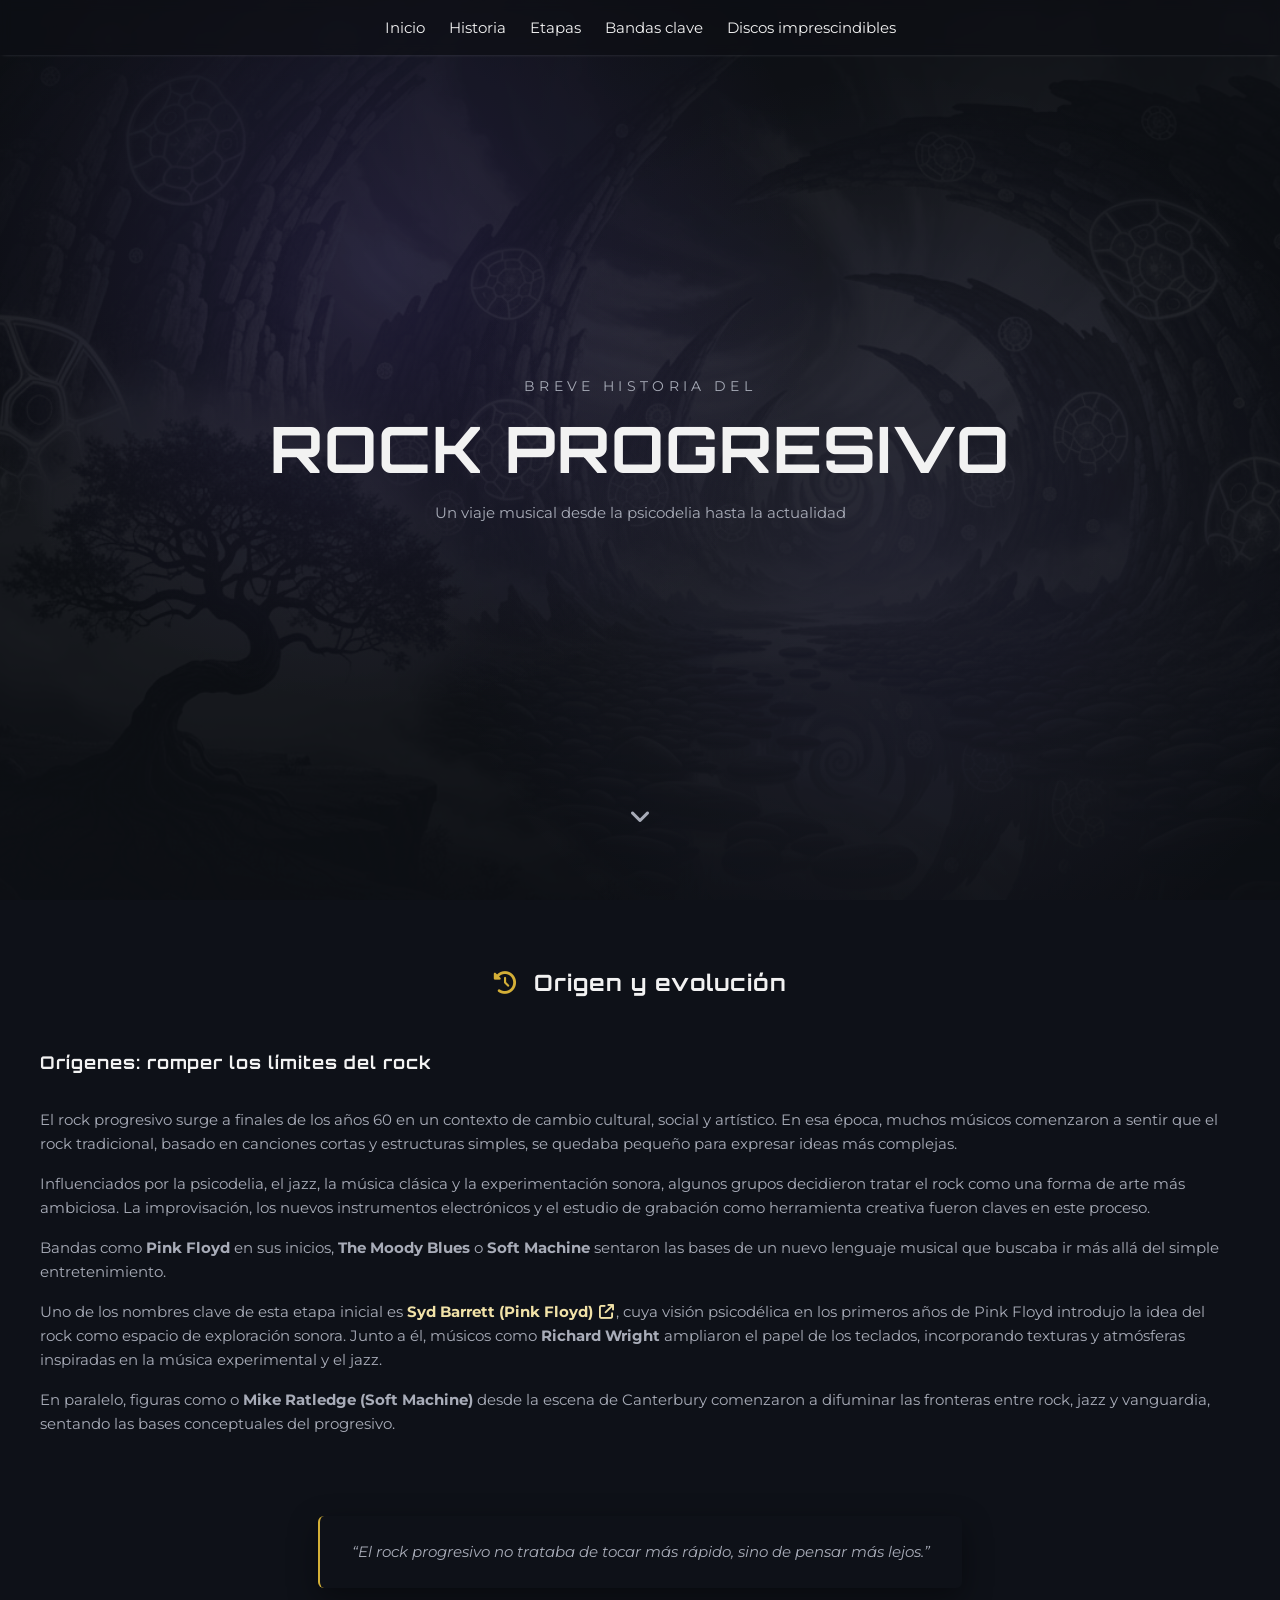
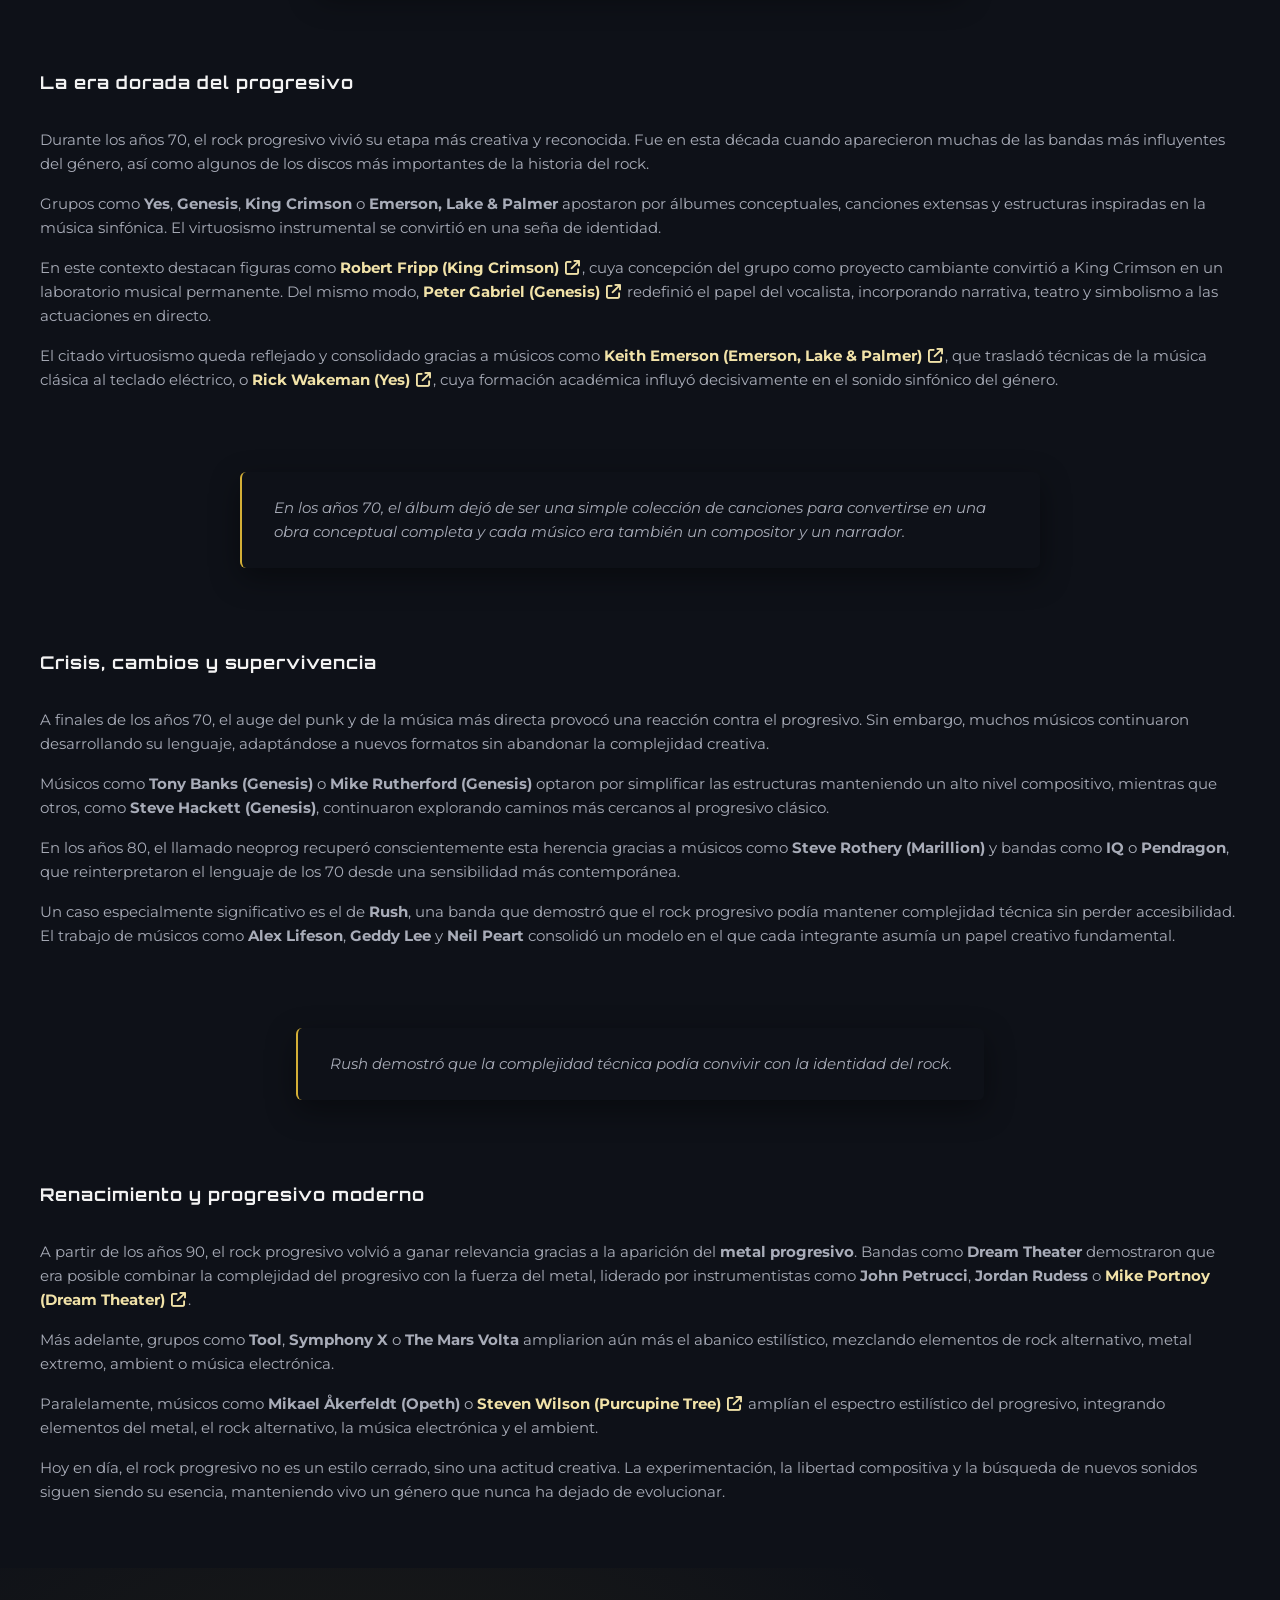
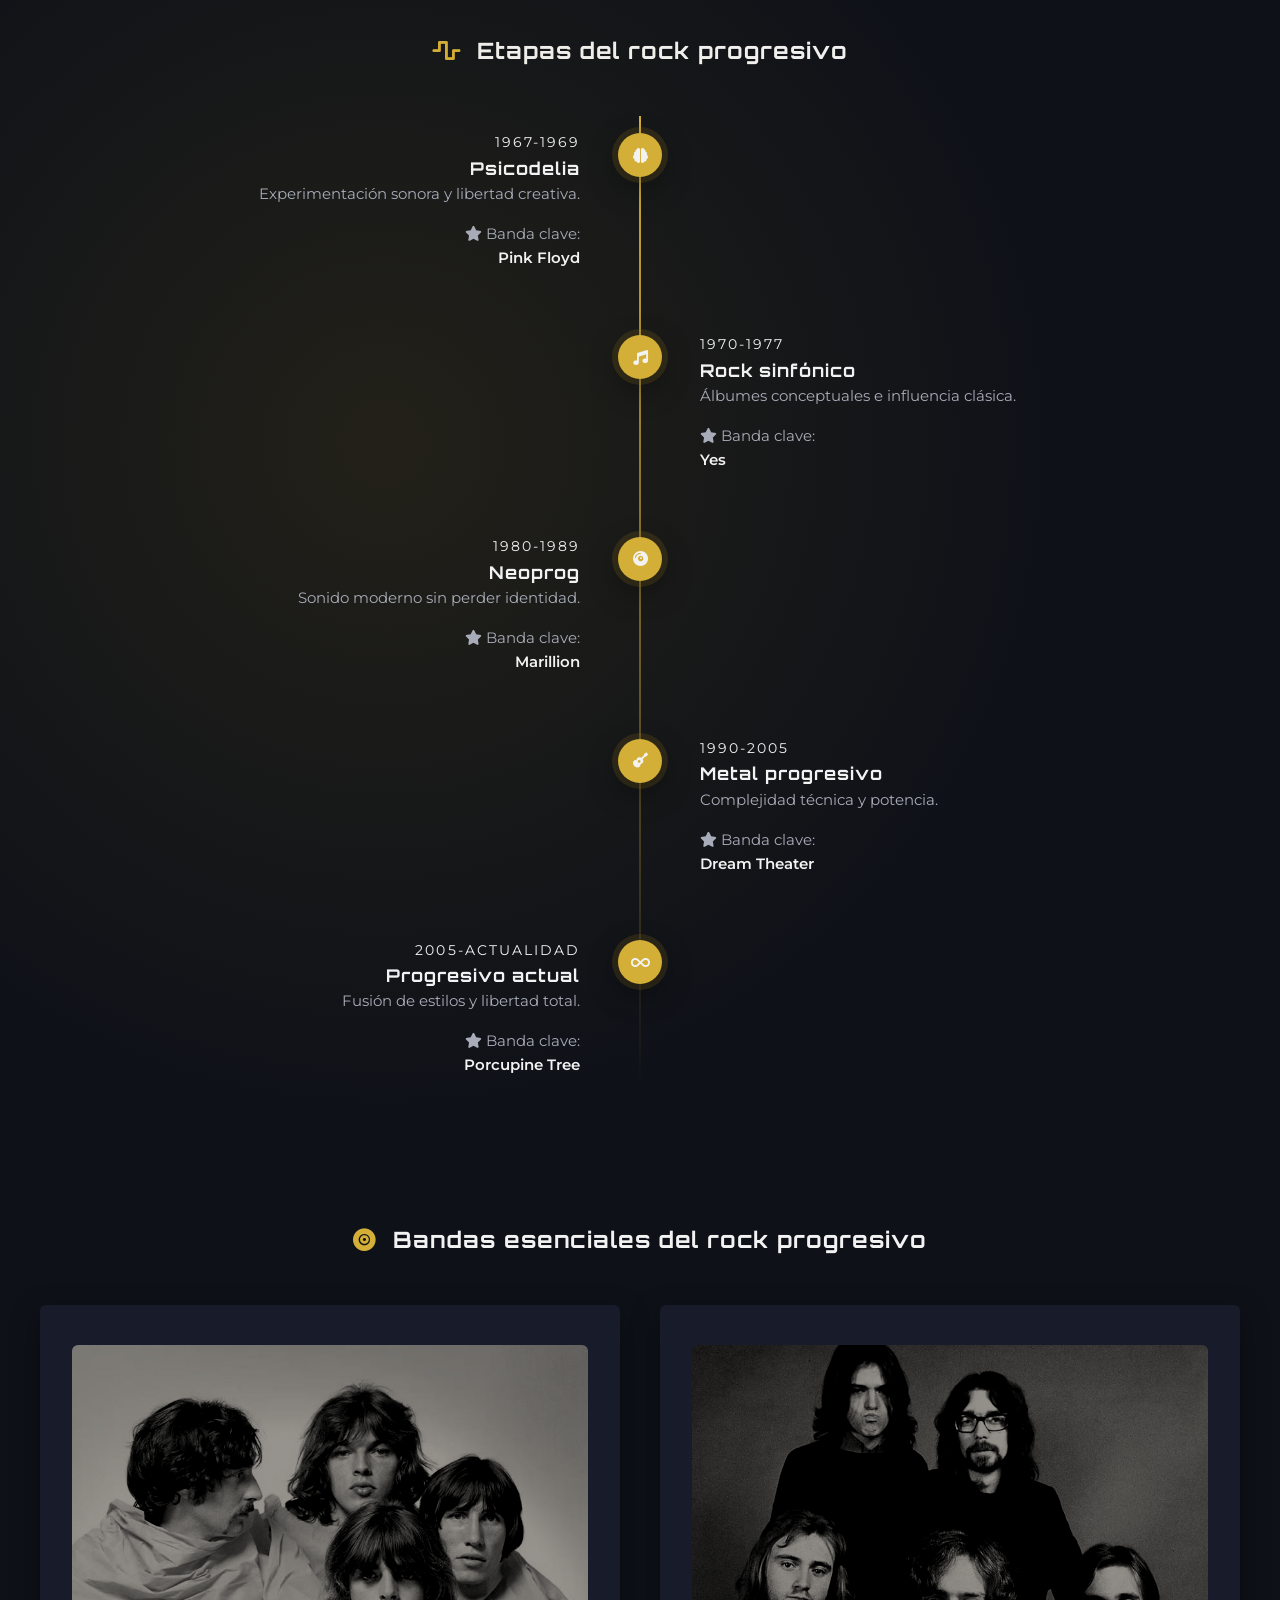
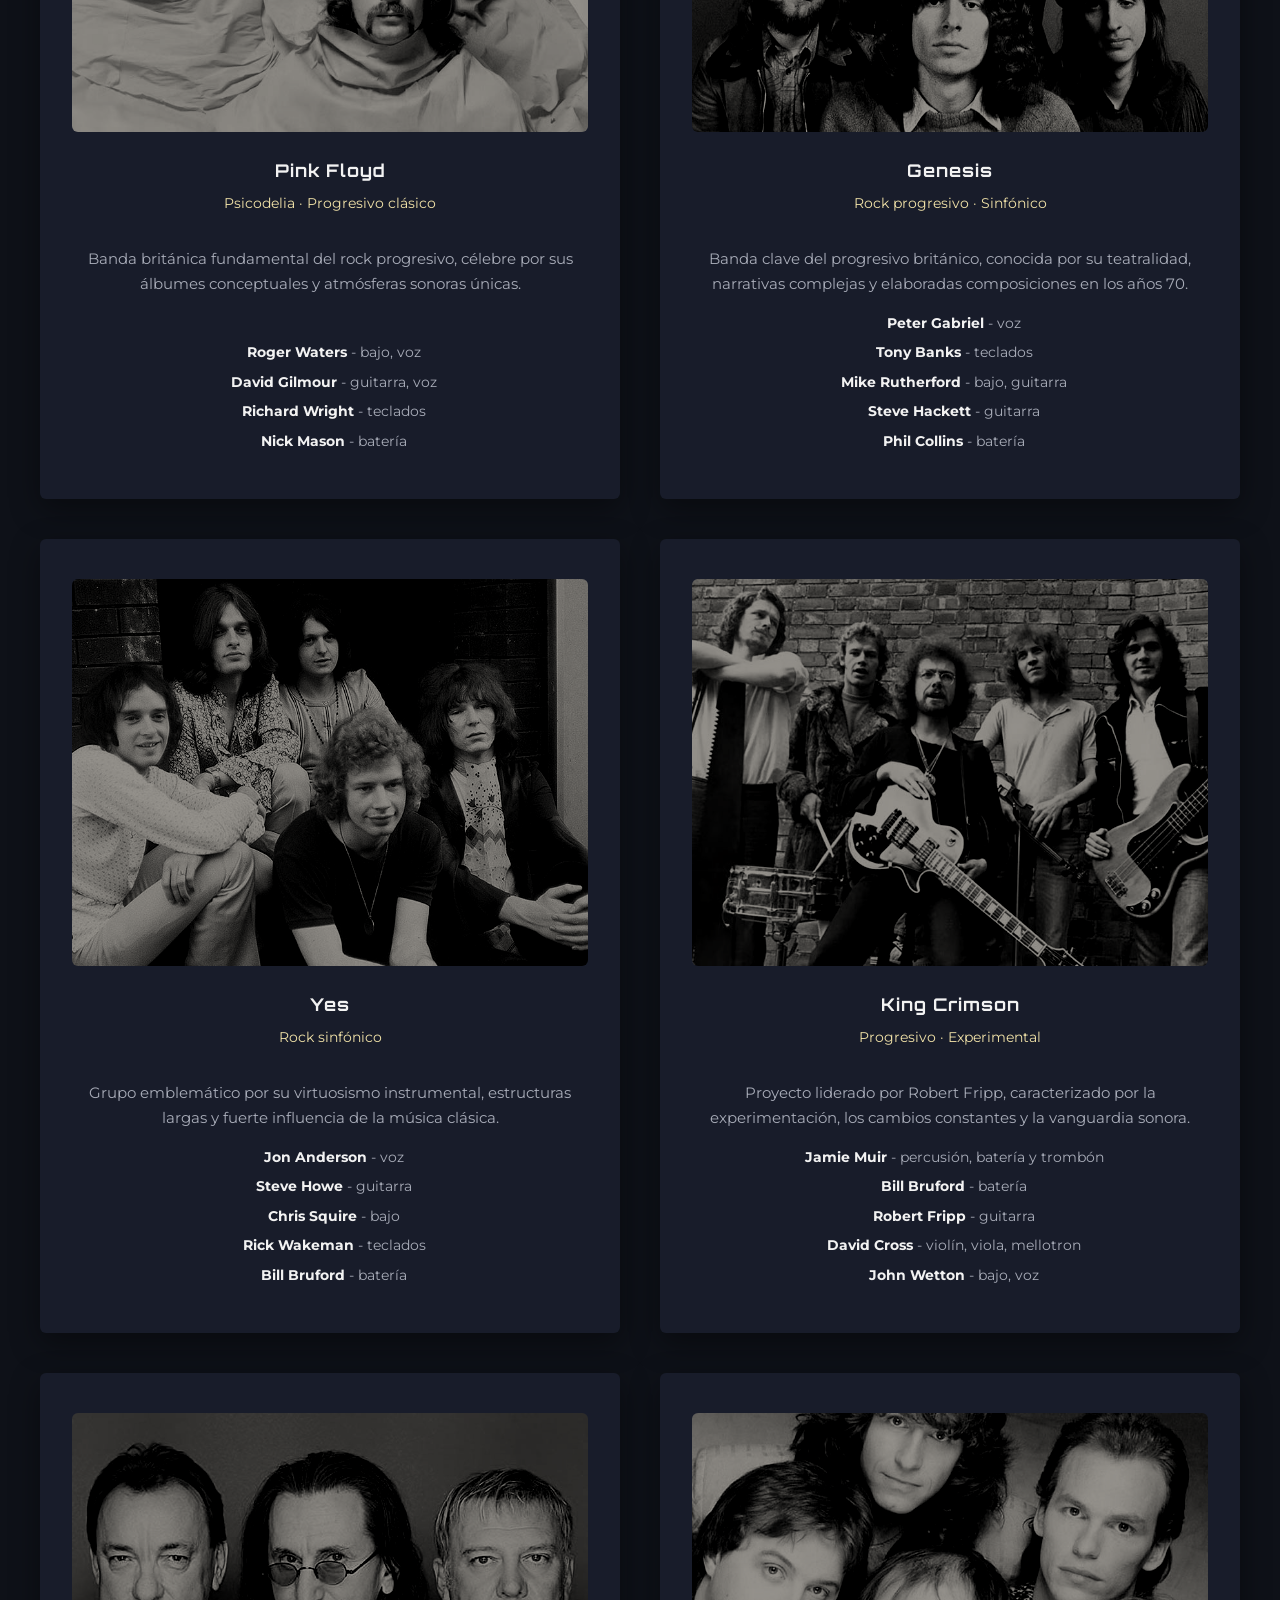
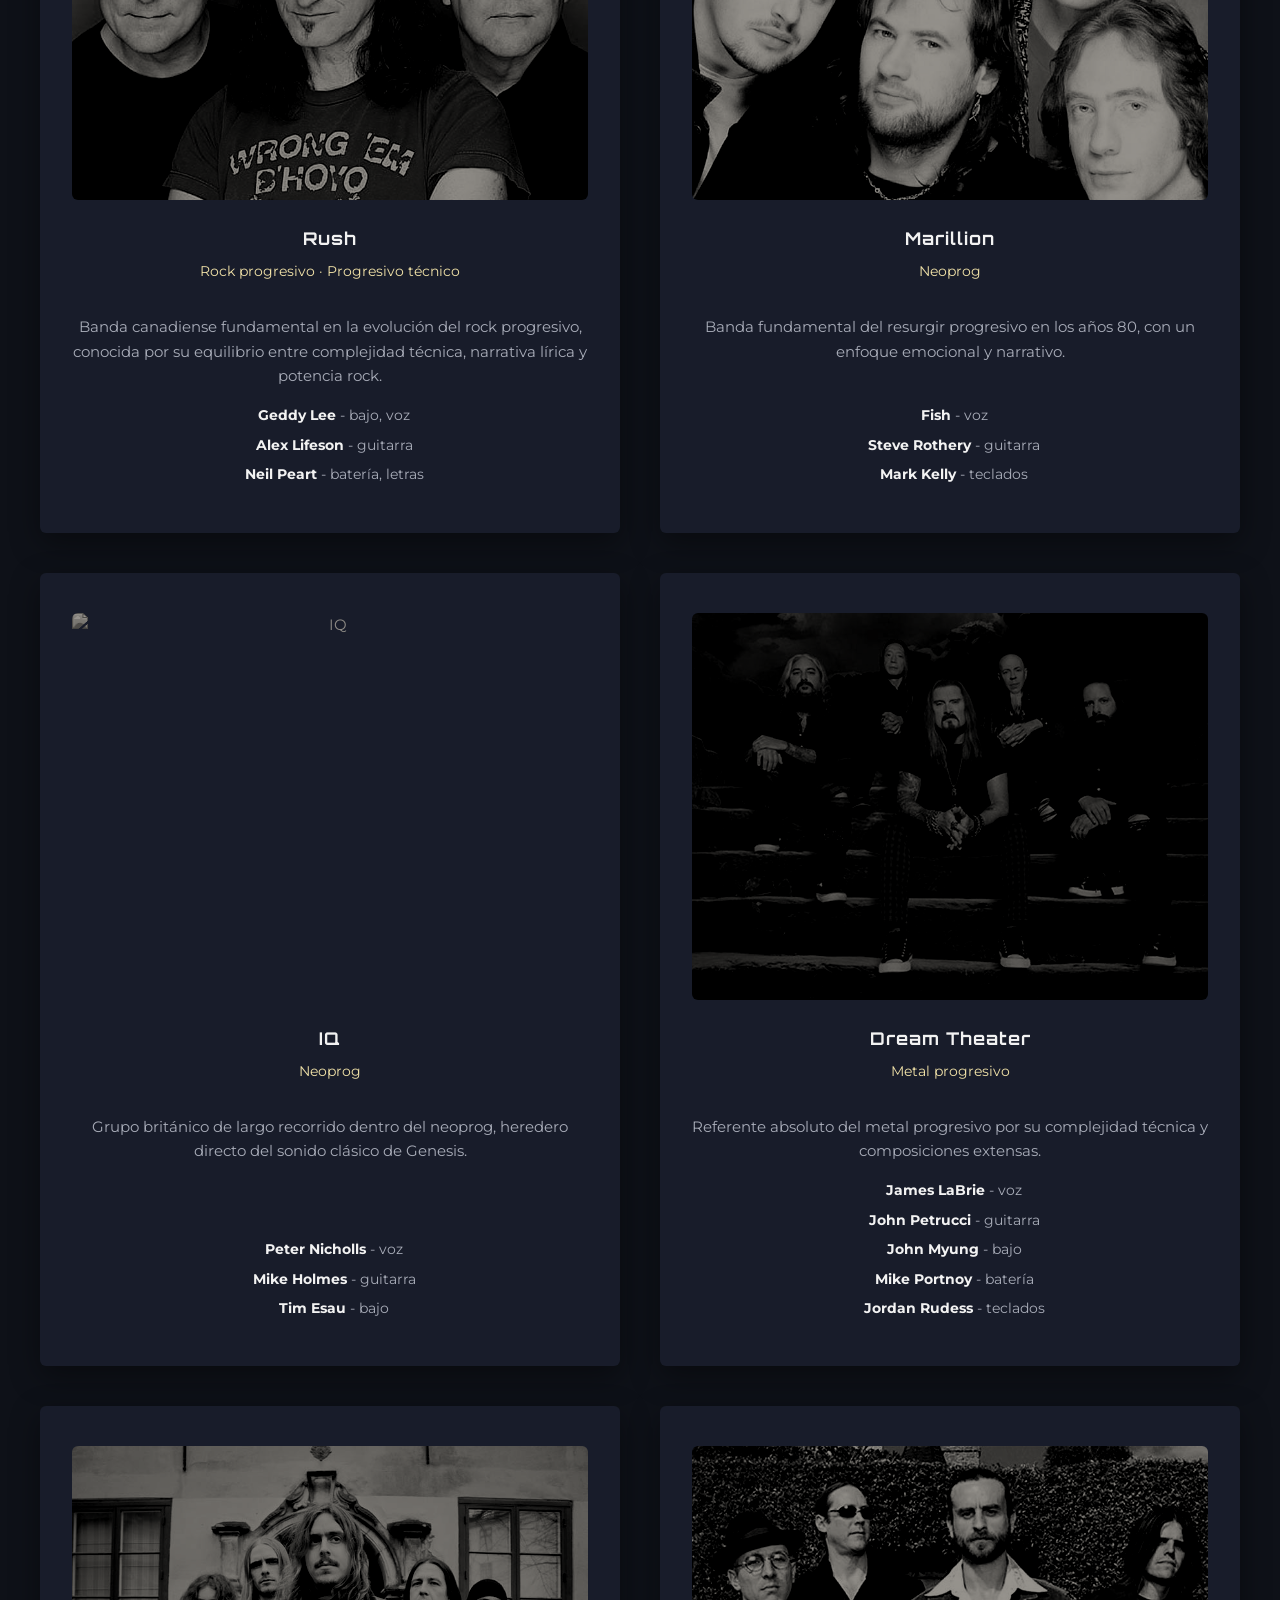
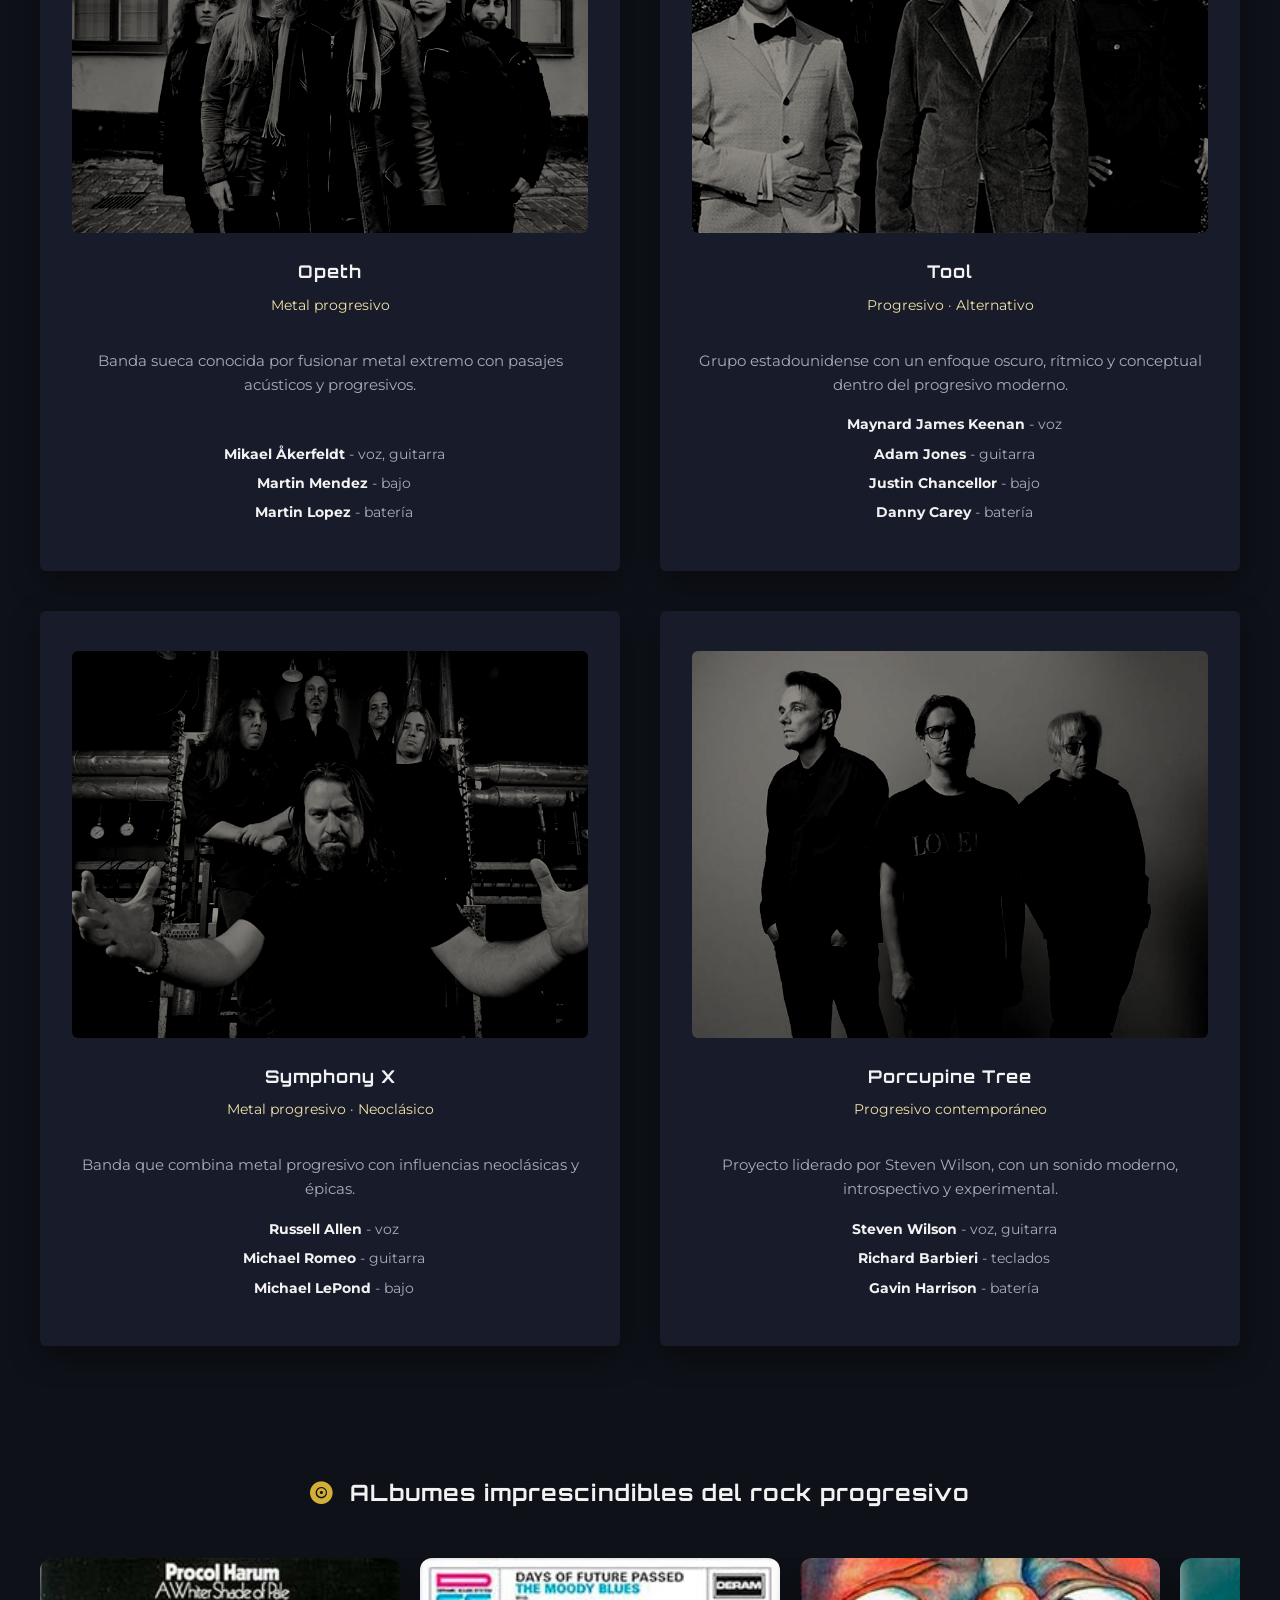
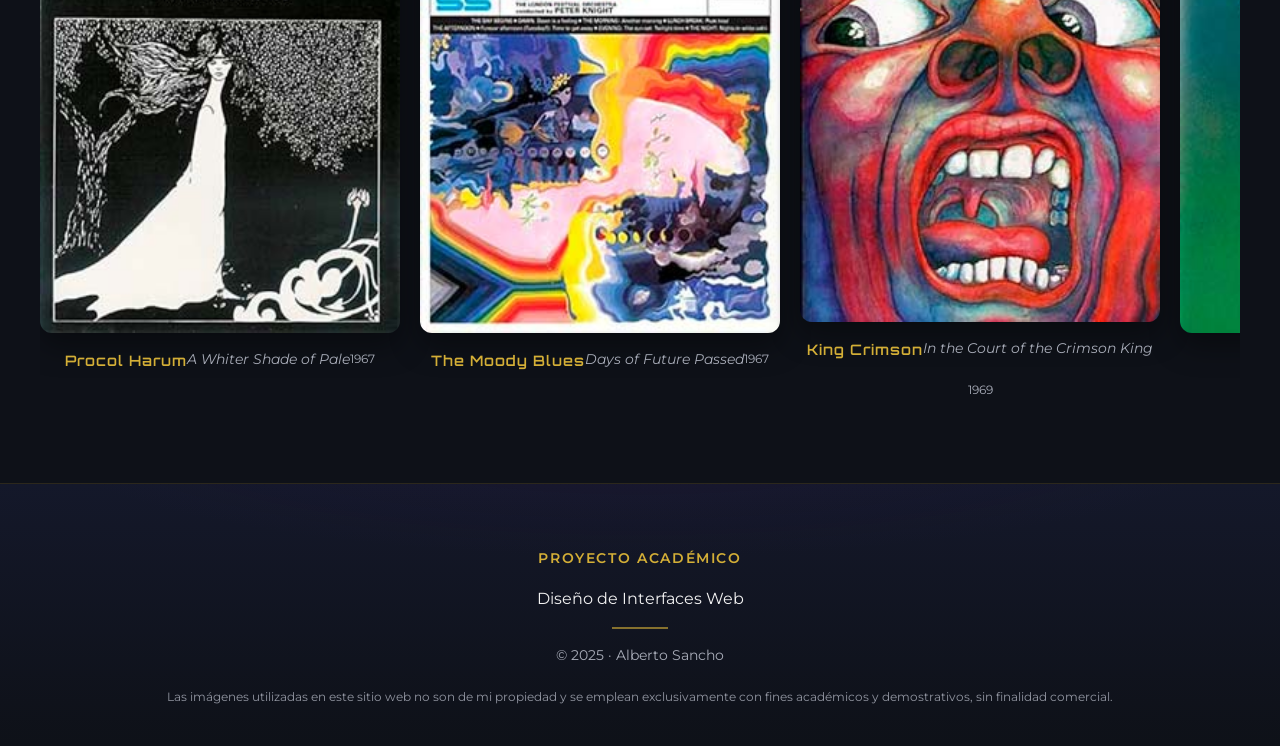
==== public/index.html @ 8838ed62 "seccion albumes" ====
<!DOCTYPE html>
<html lang="es">

<head>
  <meta charset="UTF-8">
  <meta name="viewport" content="width=device-width, initial-scale=1.0">
  <title>Rock Progresivo · Historia y Evolución</title>

  <!-- Google Fonts -->
  <link rel="preconnect" href="https://fonts.googleapis.com">
  <link rel="preconnect" href="https://fonts.gstatic.com" crossorigin>
  <link href="https://fonts.googleapis.com/css2?family=Montserrat:wght@300;400;600&family=Orbitron:wght@400;600&display=swap" rel="stylesheet">

  <!-- Font Awesome -->
  <link rel="stylesheet" href="https://cdnjs.cloudflare.com/ajax/libs/font-awesome/6.5.0/css/all.min.css">

  <!-- CSS -->
  <link rel="stylesheet" href="css/style.css">
</head>

<body>

  <!-- ================= HEADER / HERO ================= -->
  <header id="inicio" class="hero">

    <nav class="nav">
      <ul class="nav__list">
        <li class="nav__item"><a class="nav__link" href="#inicio">Inicio</a></li>
        <li class="nav__item"><a class="nav__link" href="#historia">Historia</a></li>
        <li class="nav__item"><a class="nav__link" href="#etapas">Etapas</a></li>
        <li class="nav__item"><a class="nav__link" href="#bandas">Bandas clave</a></li>
        <li class="nav__item"><a class="nav__link" href="#albums">Discos imprescindibles</a></li>
      </ul>
    </nav>

    <div class="hero__scroll">
      <i class="fa-solid fa-angle-down"></i>
    </div>

    <div class="hero__content">
      <span class="hero__eyebrow">Breve historia del</span>
      <h1 class="hero__title">Rock Progresivo</h1>
      <p class="hero__subtitle">
        Un viaje musical desde la psicodelia hasta la actualidad
      </p>
    </div>

  </header>

  <!-- ================= MAIN ================= -->
  <main>

    <!-- ========= SECTION - Historia ========= -->
    <section id="historia" class="section historia">

      <h2 class="section__title">
        <i class="section__icon fa-solid fa-clock-rotate-left"></i>
        Origen y evolución
      </h2>

      <div class="section__content">

        <article class="historia__bloque">
          <div class="historia__texto">
            <h3 class="historia__subtitle">Orígenes: romper los límites del rock</h3>
            <p>
              El rock progresivo surge a finales de los años 60 en un contexto de cambio cultural, social y artístico.
              En esa época, muchos músicos comenzaron a sentir que el rock tradicional, basado en canciones cortas y
              estructuras simples, se quedaba pequeño para expresar ideas más complejas.
            </p>
            <p>
              Influenciados por la psicodelia, el jazz, la música clásica y la experimentación sonora, algunos grupos
              decidieron tratar el rock como una forma de arte más ambiciosa. La improvisación, los nuevos instrumentos
              electrónicos y el estudio de grabación como herramienta creativa fueron claves en este proceso.
            </p>
            <p>
              Bandas como <strong>Pink Floyd</strong> en sus inicios, <strong>The Moody Blues</strong> o <strong>Soft
                Machine</strong> sentaron las bases de un nuevo lenguaje musical que buscaba ir más allá del simple
              entretenimiento.
            </p>
            <p>
              Uno de los nombres clave de esta etapa inicial es <a href="#musico-syd-barrett" class="historia__link">Syd
                Barrett (Pink Floyd) <i class="fa-solid fa-arrow-up-right-from-square fa-fw"></i></a>, cuya visión psicodélica en los primeros años de Pink Floyd introdujo la idea
              del rock como espacio de exploración sonora. Junto a él, músicos como <strong>Richard Wright</strong>
              ampliaron el papel de los teclados, incorporando texturas y atmósferas inspiradas en la música
              experimental y el jazz.
            </p>

            <p>
              En paralelo, figuras como o <strong>Mike Ratledge (Soft Machine)</strong> desde la escena de Canterbury
              comenzaron a difuminar las fronteras entre rock, jazz y vanguardia, sentando las bases conceptuales del
              progresivo.
            </p>
          </div>

          <blockquote class="historia__quote">
            “El rock progresivo no trataba de tocar más rápido, sino de pensar más lejos.”
          </blockquote>

          <div class="historia__texto">
            <h3 class="historia__subtitle">La era dorada del progresivo</h3>
            <p>
              Durante los años 70, el rock progresivo vivió su etapa más creativa y reconocida. Fue en esta década
              cuando aparecieron muchas de las bandas más influyentes del género, así como algunos de los discos más
              importantes de la historia del rock.
            </p>
            <p>
              Grupos como <strong>Yes</strong>, <strong>Genesis</strong>, <strong>King Crimson</strong> o
              <strong>Emerson, Lake & Palmer</strong> apostaron por álbumes conceptuales, canciones extensas y
              estructuras inspiradas en la música sinfónica. El virtuosismo instrumental se convirtió en una seña de
              identidad.
            </p>
            <p>
              En este contexto destacan figuras como <a href="#musico-robert-fripp" class="historia__link">Robert Fripp
                (King Crimson) <i class="fa-solid fa-arrow-up-right-from-square fa-fw"></i></a>, cuya concepción del grupo como proyecto cambiante convirtió a King Crimson en un
              laboratorio musical permanente. Del mismo modo, <a href="#musico-peter-gabriel"
                class="historia__link">Peter Gabriel (Genesis) <i class="fa-solid fa-arrow-up-right-from-square fa-fw"></i></a> redefinió el papel del vocalista, incorporando
              narrativa, teatro y simbolismo a las actuaciones en directo.
            </p>
            <p>
              El citado virtuosismo queda reflejado y consolidado gracias a músicos como <a href="#musico-keith-emerson"
                class="historia__link">Keith Emerson (Emerson, Lake & Palmer) <i class="fa-solid fa-arrow-up-right-from-square fa-fw"></i></a>, que trasladó técnicas de la música
              clásica al teclado eléctrico, o <a href="#musico-rick-wakeman" class="historia__link">Rick Wakeman
                (Yes) <i class="fa-solid fa-arrow-up-right-from-square fa-fw"></i></a>, cuya formación académica influyó decisivamente en el sonido sinfónico del género.
            </p>
          </div>


          <blockquote class="historia__quote">
            En los años 70, el álbum dejó de ser una simple colección de canciones para convertirse en una obra
            conceptual completa y cada músico era también un compositor y un narrador.
          </blockquote>

          <div class="historia__texto">
            <h3 class="historia__subtitle">Crisis, cambios y supervivencia</h3>
            <p>
              A finales de los años 70, el auge del punk y de la música más directa provocó una reacción contra el
              progresivo. Sin embargo, muchos músicos continuaron desarrollando su lenguaje, adaptándose a nuevos
              formatos sin abandonar la complejidad creativa.
            </p>

            <p>
              Músicos como <strong>Tony Banks (Genesis)</strong> o <strong>Mike Rutherford (Genesis)</strong> optaron
              por simplificar las estructuras manteniendo un alto nivel compositivo, mientras que otros, como
              <strong>Steve Hackett (Genesis)</strong>, continuaron explorando caminos más cercanos al progresivo
              clásico.
            </p>

            <p>
              En los años 80, el llamado neoprog recuperó conscientemente esta herencia gracias a músicos como
              <strong>Steve Rothery (Marillion)</strong> y bandas como <strong>IQ</strong> o <strong>Pendragon</strong>,
              que reinterpretaron el lenguaje de los 70 desde una sensibilidad más contemporánea.
            </p>

            <p>
              Un caso especialmente significativo es el de <strong>Rush</strong>, una banda que demostró que el rock
              progresivo podía mantener complejidad técnica sin perder accesibilidad. El trabajo de músicos como
              <strong>Alex Lifeson</strong>, <strong>Geddy Lee</strong> y <strong>Neil Peart</strong> consolidó un
              modelo en el que cada integrante asumía un papel creativo fundamental.
            </p>
          </div>

          <blockquote class="historia__quote">
            Rush demostró que la complejidad técnica podía convivir con la identidad del rock.
          </blockquote>

          <div class="historia__texto">
            <h3 class="historia__subtitle">Renacimiento y progresivo moderno</h3>
            <p>
              A partir de los años 90, el rock progresivo volvió a ganar relevancia gracias a la aparición del
              <strong>metal progresivo</strong>. Bandas como <strong>Dream Theater</strong> demostraron que era posible
              combinar la complejidad del progresivo con la fuerza del metal, liderado por instrumentistas como
              <strong>John Petrucci</strong>, <strong>Jordan Rudess</strong> o <a href="#musico-mike-portnoy"
                class="historia__link">Mike Portnoy (Dream Theater) <i class="fa-solid fa-arrow-up-right-from-square fa-fw"></i></a>.
            </p>
            <p>
              Más adelante, grupos como <strong>Tool</strong>, <strong>Symphony X</strong> o <strong>The Mars
                Volta</strong> ampliarion aún más el abanico estilístico, mezclando elementos de rock alternativo, metal
              extremo, ambient o música electrónica.
            </p>
            <p>Paralelamente, músicos como <strong>Mikael Åkerfeldt (Opeth)</strong> o <a href="#musico-steven-wilson"
                class="historia__link">Steven Wilson (Purcupine Tree) <i class="fa-solid fa-arrow-up-right-from-square fa-fw"></i></a> amplían el espectro estilístico del
              progresivo, integrando elementos del metal, el rock alternativo, la música electrónica y el ambient.
            </p>
            <p>
              Hoy en día, el rock progresivo no es un estilo cerrado, sino una actitud creativa. La experimentación, la
              libertad compositiva y la búsqueda de nuevos sonidos siguen siendo su esencia, manteniendo vivo un género
              que nunca ha dejado de evolucionar.
            </p>
          </div>
        </article>

      </div>
    </section>

    <!-- ========= SECTION - Etapas ========= -->
    <section id="etapas" class="section etapas">

      <h2 class="section__title">
        <i class="section__icon fa-solid fa-wave-square"></i>
        Etapas del rock progresivo
      </h2>

      <div class="section__content">
        <div class="etapas__timeline">

          <article class="etapas__item">
            <div class="etapas__icon"><i class="fa-solid fa-brain"></i></div>
            <span class="etapas__year">1967-1969</span>
            <h3 class="etapas__title">Psicodelia</h3>
            <p class="etapas__text">Experimentación sonora y libertad creativa.</p>
            <p class="etapas__band">
              <i class="fa-solid fa-star"></i>
              Banda clave: <span>Pink Floyd</span>
            </p>
          </article>

          <article class="etapas__item">
            <div class="etapas__icon"><i class="fa-solid fa-music"></i></div>
            <span class="etapas__year">1970-1977</span>
            <h3 class="etapas__title">Rock sinfónico</h3>
            <p class="etapas__text">Álbumes conceptuales e influencia clásica.</p>
            <p class="etapas__band">
              <i class="fa-solid fa-star"></i>
              Banda clave: <span>Yes</span>
            </p>
          </article>

          <article class="etapas__item">
            <div class="etapas__icon"><i class="fa-solid fa-compact-disc"></i></div>
            <span class="etapas__year">1980-1989</span>
            <h3 class="etapas__title">Neoprog</h3>
            <p class="etapas__text">Sonido moderno sin perder identidad.</p>
            <p class="etapas__band">
              <i class="fa-solid fa-star"></i>
              Banda clave: <span>Marillion</span>
            </p>
          </article>

          <article class="etapas__item">
            <div class="etapas__icon"><i class="fa-solid fa-guitar"></i></div>
            <span class="etapas__year">1990-2005</span>
            <h3 class="etapas__title">Metal progresivo</h3>
            <p class="etapas__text">Complejidad técnica y potencia.</p>
            <p class="etapas__band">
              <i class="fa-solid fa-star"></i>
              Banda clave: <span>Dream Theater</span>
            </p>
          </article>

          <article class="etapas__item">
            <div class="etapas__icon"><i class="fa-solid fa-infinity"></i></div>
            <span class="etapas__year">2005-Actualidad</span>
            <h3 class="etapas__title">Progresivo actual</h3>
            <p class="etapas__text">Fusión de estilos y libertad total.</p>
            <p class="etapas__band">
              <i class="fa-solid fa-star"></i>
              Banda clave: <span>Porcupine Tree</span>
            </p>
          </article>

        </div>
      </div>
    </section>

    <!-- ========= SECTION - Bandas ========= -->
    <section id="bandas" class="section bandas">

      <h2 class="section__title">
        <i class="section__icon fa-solid fa-record-vinyl"></i>
        Bandas esenciales del rock progresivo
      </h2>

      <div class="section__content">
        <div class="bandas__grid">

          <article class="bandas__card bandas__card--classic">
            <div class="bandas__image">
              <img src="img/pink-floyd.jpg" alt="Pink Floyd">
            </div>
            <h3 class="bandas__name">Pink Floyd</h3>
            <p class="bandas__style">Psicodelia · Progresivo clásico</p>
            <p class="bandas__description">
              Banda británica fundamental del rock progresivo, célebre por sus álbumes conceptuales y atmósferas sonoras únicas.
            </p>
            <ul class="bandas__lineup">
              <li><strong>Roger Waters</strong> - bajo, voz</li>
              <li><strong>David Gilmour</strong> - guitarra, voz</li>
              <li><strong>Richard Wright</strong> - teclados</li>
              <li><strong>Nick Mason</strong> - batería</li>
            </ul>
          </article>

          <article class="bandas__card bandas__card--classic">
            <div class="bandas__image">
              <img src="img/genesis.jpg" alt="Genesis">
            </div>
            <h3 class="bandas__name">Genesis</h3>
            <p class="bandas__style">Rock progresivo · Sinfónico</p>
            <p class="bandas__description">
              Banda clave del progresivo británico, conocida por su teatralidad, narrativas complejas y elaboradas composiciones en los años 70.
            </p>
            <ul class="bandas__lineup">
              <li><strong>Peter Gabriel</strong> - voz</li>
              <li><strong>Tony Banks</strong> - teclados</li>
              <li><strong>Mike Rutherford</strong> - bajo, guitarra</li>
              <li><strong>Steve Hackett</strong> - guitarra</li>
              <li><strong>Phil Collins</strong> - batería</li>
            </ul>
          </article>

          <article class="bandas__card bandas__card--symph">
            <div class="bandas__image">
              <img src="img/yes.jpg" alt="Yes">
            </div>
            <h3 class="bandas__name">Yes</h3>
            <p class="bandas__style">Rock sinfónico</p>
            <p class="bandas__description">
              Grupo emblemático por su virtuosismo instrumental, estructuras largas y fuerte influencia de la música clásica.
            </p>
            <ul class="bandas__lineup">
              <li><strong>Jon Anderson</strong> - voz</li>
              <li><strong>Steve Howe</strong> - guitarra</li>
              <li><strong>Chris Squire</strong> - bajo</li>
              <li><strong>Rick Wakeman</strong> - teclados</li>
              <li><strong>Bill Bruford</strong> - batería</li>
            </ul>
          </article>

          <article class="bandas__card bandas__card--classic">
            <div class="bandas__image">
              <img src="img/king-crimson.jpg" alt="King Crimson">
            </div>
            <h3 class="bandas__name">King Crimson</h3>
            <p class="bandas__style">Progresivo · Experimental</p>
            <p class="bandas__description">
              Proyecto liderado por Robert Fripp, caracterizado por la experimentación, los cambios constantes y la vanguardia sonora.
            </p>
            <ul class="bandas__lineup">
              <li><strong>Jamie Muir</strong> - percusión, batería y trombón</li>
              <li><strong>Bill Bruford</strong> - batería</li>
              <li><strong>Robert Fripp</strong> - guitarra</li>
              <li><strong>David Cross</strong> - violín, viola, mellotron</li>
              <li><strong>John Wetton</strong> - bajo, voz</li>
            </ul>
          </article>

          <article class="bandas__card bandas__card--classic">
            <div class="bandas__image">
              <img src="img/rush.jpg" alt="Rush">
            </div>
            <h3 class="bandas__name">Rush</h3>
            <p class="bandas__style">Rock progresivo · Progresivo técnico</p>
            <p class="bandas__description">
              Banda canadiense fundamental en la evolución del rock progresivo, conocida por su equilibrio entre complejidad técnica, narrativa lírica y potencia rock.
            </p>
            <ul class="bandas__lineup">
              <li><strong>Geddy Lee</strong> - bajo, voz</li>
              <li><strong>Alex Lifeson</strong> - guitarra</li>
              <li><strong>Neil Peart</strong> - batería, letras</li>
            </ul>
          </article>

          <article class="bandas__card bandas__card--neo">
            <div class="bandas__image">
              <img src="img/marillion.jpg" alt="Marillion">
            </div>
            <h3 class="bandas__name">Marillion</h3>
            <p class="bandas__style">Neoprog</p>
            <p class="bandas__description">
              Banda fundamental del resurgir progresivo en los años 80, con un enfoque emocional y narrativo.
            </p>
            <ul class="bandas__lineup">
              <li><strong>Fish</strong> - voz</li>
              <li><strong>Steve Rothery</strong> - guitarra</li>
              <li><strong>Mark Kelly</strong> - teclados</li>
            </ul>
          </article>

          <article class="bandas__card bandas__card--neo">
            <div class="bandas__image">
              <img src="img/iq.jpg" alt="IQ">
            </div>
            <h3 class="bandas__name">IQ</h3>
            <p class="bandas__style">Neoprog</p>
            <p class="bandas__description">
              Grupo británico de largo recorrido dentro del neoprog, heredero directo del sonido clásico de Genesis.
            </p>
            <ul class="bandas__lineup">
              <li><strong>Peter Nicholls</strong> - voz</li>
              <li><strong>Mike Holmes</strong> - guitarra</li>
              <li><strong>Tim Esau</strong> - bajo</li>
            </ul>
          </article>

          <article class="bandas__card bandas__card--metal">
            <div class="bandas__image">
              <img src="img/dream-theater.jpg" alt="Dream Theater">
            </div>
            <h3 class="bandas__name">Dream Theater</h3>
            <p class="bandas__style">Metal progresivo</p>
            <p class="bandas__description">
              Referente absoluto del metal progresivo por su complejidad técnica y composiciones extensas.
            </p>
            <ul class="bandas__lineup">
              <li><strong>James LaBrie</strong> - voz</li>
              <li><strong>John Petrucci</strong> - guitarra</li>
              <li><strong>John Myung</strong> - bajo</li>
              <li><strong>Mike Portnoy</strong> - batería</li>
              <li><strong>Jordan Rudess</strong> - teclados</li>
            </ul>
          </article>

          <article class="bandas__card bandas__card--metal">
            <div class="bandas__image">
              <img src="img/opeth.jpg" alt="Opeth">
            </div>
            <h3 class="bandas__name">Opeth</h3>
            <p class="bandas__style">Metal progresivo</p>
            <p class="bandas__description">
              Banda sueca conocida por fusionar metal extremo con pasajes acústicos y progresivos.
            </p>
            <ul class="bandas__lineup">
              <li><strong>Mikael Åkerfeldt</strong> - voz, guitarra</li>
              <li><strong>Martin Mendez</strong> - bajo</li>
              <li><strong>Martin Lopez</strong> - batería</li>
            </ul>
          </article>

          <article class="bandas__card bandas__card--metal">
            <div class="bandas__image">
              <img src="img/tool.jpg" alt="Tool">
            </div>
            <h3 class="bandas__name">Tool</h3>
            <p class="bandas__style">Progresivo · Alternativo</p>
            <p class="bandas__description">
              Grupo estadounidense con un enfoque oscuro, rítmico y conceptual dentro del progresivo moderno.
            </p>
            <ul class="bandas__lineup">
              <li><strong>Maynard James Keenan</strong> - voz</li>
              <li><strong>Adam Jones</strong> - guitarra</li>
              <li><strong>Justin Chancellor</strong> - bajo</li>
              <li><strong>Danny Carey</strong> - batería</li>
            </ul>
          </article>

          <article class="bandas__card bandas__card--metal">
            <div class="bandas__image">
              <img src="img/symphony-x.jpg" alt="Symphony X">
            </div>
            <h3 class="bandas__name">Symphony X</h3>
            <p class="bandas__style">Metal progresivo · Neoclásico</p>
            <p class="bandas__description">
              Banda que combina metal progresivo con
              influencias neoclásicas y épicas.
            </p>
            <ul class="bandas__lineup">
              <li><strong>Russell Allen</strong> - voz</li>
              <li><strong>Michael Romeo</strong> - guitarra</li>
              <li><strong>Michael LePond</strong> - bajo</li>
            </ul>
          </article>

          <article class="bandas__card bandas__card--modern">
            <div class="bandas__image">
              <img src="img/porcupine-tree.jpg" alt="Porcupine Tree">
            </div>
            <h3 class="bandas__name">Porcupine Tree</h3>
            <p class="bandas__style">Progresivo contemporáneo</p>
            <p class="bandas__description">
              Proyecto liderado por Steven Wilson,
              con un sonido moderno, introspectivo y experimental.
            </p>
            <ul class="bandas__lineup">
              <li><strong>Steven Wilson</strong> - voz, guitarra</li>
              <li><strong>Richard Barbieri</strong> - teclados</li>
              <li><strong>Gavin Harrison</strong> - batería</li>
            </ul>
          </article>

        </div>

      </div>
    </section>

    <!-- ========= SECTION - Albums ========= -->
    <section id="albums" class="section albums">
      
      <h2 class="section__title">
        <i class="section__icon fa-solid fa-record-vinyl"></i>
        ALbumes imprescindibles del rock progresivo
      </h2>

      <div class="section__content">
        <div class="albums__slider">
          <article class="album">
            <img src="img/albums/a-winter-shade-of-pale.jpg" alt="A Whiter Shade of Pale">
            <h3 class="album__band">Procol Harum</h3>
            <p class="album__title">A Whiter Shade of Pale</p>
            <p class="album__year">1967</p>
          </article>

          <article class="album">
            <img src="img/albums/days-of-future-passed.jpg" alt="Days of Future Passed">
            <h3 class="album__band">The Moody Blues</h3>
            <p class="album__title">Days of Future Passed</p>
            <p class="album__year">1967</p>
          </article>

          <article class="album">
            <img src="img/albums/in-the-court-of-the-crimson-king.jpg" alt="In the Court of the Crimson King">
            <h3 class="album__band">King Crimson</h3>
            <p class="album__title">In the Court of the Crimson King</p>
            <p class="album__year">1969</p>
          </article>

          <article class="album">
            <img src="img/albums/close-to-the-edge.jpg" alt="Close to the Edge">
            <h3 class="album__band">Yes</h3>
            <p class="album__title">Close to the Edge</p>
            <p class="album__year">1972</p>
          </article>

          <article class="album">
            <img src="img/albums/thick-as-a-brick.jpg" alt="Thick as a Brick">
            <h3 class="album__band">Jethro Tull</h3>
            <p class="album__title">Thick as a Brick</p>
            <p class="album__year">1972</p>
          </article>

          <article class="album">
            <img src="img/albums/octopus.jpg" alt="Octopus">
            <h3 class="album__band">Gentle Giant</h3>
            <p class="album__title">Octopus</p>
            <p class="album__year">1972</p>
          </article>

          <article class="album">
            <img src="img/albums/selling-england-by-the-pound.jpg" alt="Selling England by the Pound">
            <h3 class="album__band">Genesis</h3>
            <p class="album__title">Selling England by the Pound</p>
            <p class="album__year">1973</p>
          </article>

          <article class="album">
            <img src="img/albums/the-dark-side-of-the-moon.jpg" alt="The Dark Side of the Moon">
            <h3 class="album__band">Pink Floyd</h3>
            <p class="album__title">The Dark Side of the Moon</p>
            <p class="album__year">1973</p>
          </article>

          <article class="album">
            <img src="img/albums/brain-salad-surgery.jpg" alt="Brain Salad Surgery">
            <h3 class="album__band">Emerson, Lake & Palmer</h3>
            <p class="album__title">Brain Salad Surgery</p>
            <p class="album__year">1973</p>
          </article>

          <article class="album">
            <img src="img/albums/the-snow-goose.jpg" alt="The Snow Goose">
            <h3 class="album__band">Camel</h3>
            <p class="album__title">The Snow Goose</p>
            <p class="album__year">1975</p>
          </article>

          <article class="album">
            <img src="img/albums/2112.jpg" alt="2112">
            <h3 class="album__band">Rush</h3>
            <p class="album__title">2112</p>
            <p class="album__year">1976</p>
          </article>

          <article class="album">
            <img src="img/albums/point-of-no-return.jpg" alt="Point of Know Return">
            <h3 class="album__band">Kansas</h3>
            <p class="album__title">Point of Know Return</p>
            <p class="album__year">1977</p>
          </article>

          <article class="album">
            <img src="img/albums/the-wall.jpg" alt="The Wall">
            <h3 class="album__band">Pink Floyd</h3>
            <p class="album__title">The Wall</p>
            <p class="album__year">1979</p>
          </article>

          <article class="album">
            <img src="img/albums/asia.jpg" alt="Asia">
            <h3 class="album__band">Asia</h3>
            <p class="album__title">Asia</p>
            <p class="album__year">1982</p>
          </article>

          <article class="album">
            <img src="img/albums/misplaced-childhood.jpg" alt="Misplaced Childhood">
            <h3 class="album__band">Marillion</h3>
            <p class="album__title">Misplaced Childhood</p>
            <p class="album__year">1985</p>
          </article>

          <article class="album">
            <img src="img/albums/the-wake.jpg" alt="The Wake">
            <h3 class="album__band">IQ</h3>
            <p class="album__title">The Wake</p>
            <p class="album__year">1985</p>
          </article>

          <article class="album">
            <img src="img/albums/images-and-words.jpg" alt="Images and Words">
            <h3 class="album__band">Dream Theater</h3>
            <p class="album__title">Images and Words</p>
            <p class="album__year">1992</p>
          </article>

          <article class="album">
            <img src="img/albums/aenima.jpg" alt="Ænima">
            <h3 class="album__band">Tool</h3>
            <p class="album__title">Ænima</p>
            <p class="album__year">1996</p>
          </article>

          <article class="album">
            <img src="img/albums/the-divine-wings-of-tragedy.jpg" alt="The Divine Wings of Tragedy">
            <h3 class="album__band">Symphony X</h3>
            <p class="album__title">The Divine Wings of Tragedy</p>
            <p class="album__year">1997</p>
          </article>

          <article class="album">
            <img src="img/albums/the-light.jpg" alt="The Light">
            <h3 class="album__band">Spock's Beard</h3>
            <p class="album__title">The Light</p>
            <p class="album__year">1997</p>
          </article>

          <article class="album">
            <img src="img/albums/blackwater-park.jpg" alt="Blackwater Park">
            <h3 class="album__band">Opeth</h3>
            <p class="album__title">Blackwater Park</p>
            <p class="album__year">2001</p>
          </article>

          <article class="album">
            <img src="img/albums/de-loused-in-the-comatorium.jpg" alt="De-Loused in the Comatorium">
            <h3 class="album__band">The Mars Volta</h3>
            <p class="album__title">De-Loused in the Comatorium</p>
            <p class="album__year">2003</p>
          </article>

          <article class="album">
            <img src="img/albums/fear-of-a-blank-planet.jpg" alt="Fear of a Blank Planet">
            <h3 class="album__band">Porcupine Tree</h3>
            <p class="album__title">Fear of a Blank Planet</p>
            <p class="album__year">2007</p>
          </article>

          <article class="album">
            <img src="img/albums/hand-cannot-erase.jpg" alt="Hand. Cannot. Erase.">
            <h3 class="album__band">Steven Wilson</h3>
            <p class="album__title">Hand. Cannot. Erase.</p>
            <p class="album__year">2015</p>
          </article>
        </div>
      </div>
    </section>


  </main>

  <!-- ================= FOOTER ================= -->
  <footer class="footer">
    <div class="footer__container">
      <div class="footer__header">
        <p class="footer__title">Proyecto académico</p>
        <p class="footer__subtitle">Diseño de Interfaces Web</p>
      </div>

      <div class="footer__meta">
        <span>© 2025 · Alberto Sancho</span>
      </div>

      <small class="footer__disclaimer">
        Las imágenes utilizadas en este sitio web no son de mi propiedad y se emplean exclusivamente con fines académicos y demostrativos, sin finalidad comercial.
      </small>
    </div>
  </footer>


  <!-- ================= ASIDE - Modals músicos ================= -->
  <aside>

    <div id="musico-syd-barrett" class="modal">
      <a href="#historia" class="modal__overlay" aria-label="Cerrar"></a>
      <div class="modal__content">
        <a href="#historia" class="modal__close" aria-label="Cerrar">&times;</a>

        <h3 class="modal__title">Syd Barrett</h3>
        <p class="modal__subtitle">Voz · Guitarra · Compositor</p>

        <img src="img/syd-barrett.jpg" alt="Syd Barrett, fundador de Pink Floyd" class="modal__image">

        <p class="modal__text">
          Syd Barrett fue uno de los músicos más influyentes y enigmáticos de la historia del rock progresivo. Como
          miembro fundador de Pink Floyd, definió el carácter psicodélico y experimental de los primeros años del grupo.
        </p>

        <p class="modal__text">
          Su forma de componer rompía con las estructuras tradicionales del rock, utilizando letras surrealistas, acordes
          poco convencionales y un enfoque muy libre de la guitarra eléctrica. Barrett concibió la música como un espacio
          de exploración creativa más cercano al arte que al entretenimiento comercial.
        </p>

        <p class="modal__text">
          Aunque su carrera en Pink Floyd fue breve, su influencia fue decisiva. La experimentación sonora, la importancia
          de la atmósfera y la libertad compositiva que caracterizan al progresivo encuentran en Syd Barrett uno de sus
          primeros grandes referentes.
        </p>
      </div>
    </div>

    <div id="musico-robert-fripp" class="modal">
      <a href="#historia" class="modal__overlay" aria-label="Cerrar"></a>
      <div class="modal__content">
        <a href="#historia" class="modal__close" aria-label="Cerrar">&times;</a>

        <h3 class="modal__title">Robert Fripp</h3>
        <p class="modal__subtitle">Guitarra · Compositor · Productor</p>

        <img src="img/robert-fripp.jpg" alt="Robert Fripp" class="modal__image">

        <p class="modal__text">
          Robert Fripp es una de las figuras más influyentes y singulares del rock progresivo. Como fundador y único
          miembro permanente de King Crimson, concibió el grupo como un proyecto en constante transformación.
        </p>

        <p class="modal__text">
          Su aproximación a la guitarra se aleja del virtuosismo tradicional, priorizando texturas, polirritmias y
          exploración armónica. Fripp entendía el rock como un laboratorio creativo más cercano a la música contemporánea
          que al pop.
        </p>

        <p class="modal__text">
          Su legado no reside solo en sus discos, sino en su visión del músico como investigador sonoro y compositor
          riguroso.
        </p>
      </div>
    </div>

    <div id="musico-peter-gabriel" class="modal">
      <a href="#historia" class="modal__overlay" aria-label="Cerrar"></a>
      <div class="modal__content">
        <a href="#historia" class="modal__close" aria-label="Cerrar">&times;</a>

        <h3 class="modal__title">Peter Gabriel</h3>
        <p class="modal__subtitle">Voz · Compositor · Performer</p>

        <img src="img/peter-gabriel.jpg" alt="Peter Gabriel" class="modal__image">

        <p class="modal__text">
          Peter Gabriel redefinió el papel del vocalista dentro del rock progresivo. Durante su etapa en Genesis,
          incorporó elementos teatrales, narrativos y visuales que ampliaron el lenguaje escénico del género.
        </p>

        <p class="modal__text">
          Su forma de escribir letras se alejaba del rock convencional, abordando personajes, mitología y relatos
          simbólicos. La voz se convertía así en un instrumento narrativo más.
        </p>

        <p class="modal__text">
          Tras su salida de Genesis, Gabriel continuó explorando nuevas formas de expresión musical, influyendo tanto en
          el progresivo como en la música experimental y global.
        </p>
      </div>
    </div>

    <div id="musico-keith-emerson" class="modal">
      <a href="#historia" class="modal__overlay" aria-label="Cerrar"></a>
      <div class="modal__content">
        <a href="#historia" class="modal__close" aria-label="Cerrar">&times;</a>

        <h3 class="modal__title">Keith Emerson</h3>
        <p class="modal__subtitle">Teclados · Compositor</p>

        <img src="img/keith-emerson.jpg" alt="Keith Emerson" class="modal__image">

        <p class="modal__text">
          Keith Emerson fue uno de los grandes responsables de introducir la música clásica en el rock progresivo. Su
          trabajo con Emerson, Lake & Palmer elevó el teclado a un papel protagonista dentro del género.
        </p>

        <p class="modal__text">
          Adaptó obras de compositores como Mussorgsky o Bartók al lenguaje del rock, combinando técnica clásica con la
          energía del directo.
        </p>

        <p class="modal__text">
          Su estilo espectacular y virtuoso definió el sonido sinfónico del progresivo de los años 70.
        </p>
      </div>
    </div>

    <div id="musico-rick-wakeman" class="modal">
      <a href="#historia" class="modal__overlay" aria-label="Cerrar"></a>

      <div class="modal__content">
        <a href="#historia" class="modal__close" aria-label="Cerrar">&times;</a>

        <h3 class="modal__title">Rick Wakeman</h3>
        <p class="modal__subtitle">Teclados · Compositor</p>

        <img src="img/rick-wakeman.jpg" alt="Rick Wakeman" class="modal__image">

        <p class="modal__text">
          Rick Wakeman aportó al rock progresivo una sólida formación académica y un enfoque melódico muy definido. Su
          trabajo en Yes es fundamental para entender el sonido sinfónico del grupo.
        </p>

        <p class="modal__text">
          Fue uno de los grandes impulsores del álbum conceptual, tanto dentro de bandas como en su carrera en solitario,
          combinando narrativa histórica y música instrumental.
        </p>

        <p class="modal__text">
          Wakeman representa la vertiente más accesible y melódica del progresivo clásico.
        </p>
      </div>
    </div>

    <div id="musico-mike-portnoy" class="modal">
      <a href="#historia" class="modal__overlay" aria-label="Cerrar"></a>

      <div class="modal__content">
        <a href="#historia" class="modal__close" aria-label="Cerrar">&times;</a>
        <h3 class="modal__title">Mike Portnoy</h3>
        <p class="modal__subtitle">Batería · Compositor · Productor</p>

        <img src="img/mike-portnoy.jpg" alt="Mike Portnoy, baterista de metal progresivo" class="modal__image">

        <p class="modal__text">
          Mike Portnoy es uno de los bateristas más influyentes del metal progresivo y una figura clave en la evolución
          técnica del género. Como miembro fundador de Dream Theater, redefinió el papel de la batería dentro de la música
          progresiva moderna.
        </p>

        <p class="modal__text">
          Su estilo combina una enorme precisión técnica con un enfoque compositivo muy estructurado. Portnoy incorporó
          métricas irregulares, cambios constantes de tempo y una fuerte influencia del rock progresivo clásico,
          especialmente de bandas como Rush.
        </p>

        <p class="modal__text">
          Más allá de su virtuosismo, Portnoy destacó por su liderazgo creativo dentro de Dream Theater, participando
          activamente en la composición, los conceptos de los álbumes y la organización de los directos. Su influencia se
          extiende a numerosos proyectos y colaboraciones, consolidándolo como un referente del progresivo contemporáneo.
        </p>
      </div>
    </div>

    <div id="musico-steven-wilson" class="modal">
      <a href="#historia" class="modal__overlay" aria-label="Cerrar"></a>
      <div class="modal__content">
        <a href="#historia" class="modal__close" aria-label="Cerrar">&times;</a>

        <h3 class="modal__title">Steven Wilson</h3>
        <p class="modal__subtitle">Voz · Guitarra · Productor</p>

        <img src="img/steven-wilson.jpg" alt="Steven Wilson" class="modal__image">

        <p class="modal__text">
          Steven Wilson es una de las figuras clave del rock progresivo contemporáneo. A través de Porcupine Tree y su
          carrera en solitario, ha renovado el lenguaje del género.
        </p>

        <p class="modal__text">
          Su música combina influencias del progresivo clásico, el rock alternativo, el ambient y la electrónica, con una
          producción muy cuidada.
        </p>

        <p class="modal__text">
          Wilson representa la continuidad del progresivo como actitud creativa en el siglo XXI.
        </p>
      </div>
    </div>

  </aside>

</body>

</html>
---- public/css/style.css ----
/* =====================================================
   VARIABLES
===================================================== */
:root {

  --color-bg-main: #0e1118;
  --color-bg-secondary: #181c2a;

  --color-accent: #d4af37;
  --color-accent-soft: #f1e2a8;

  --color-text-main: #f2f2f2;
  --color-text-muted: #a8acb8;

  --font-size: 14px;
  --font-title: 'Orbitron', sans-serif;
  --font-text: 'Montserrat', sans-serif;

  --max-width: 1200px;
  --radius: 6px;
  --nav-height: 55px;

  --transition-fast: 0.3s ease;
  --transition-slow: 0.6s ease;

  --shadow-soft: 0 10px 30px rgba(0, 0, 0, 0.4);
}

/* =====================================================
   RESET & BASE
===================================================== */
* {
  margin: 0;
  padding: 0;
  box-sizing: border-box;
}

html {
  scroll-behavior: smooth;
}

body {
  font-size: var(--font-size);
  font-family: var(--font-text);
  background: var(--color-bg-main);
  color: var(--color-text-main);
  line-height: 1.6;
}

/* ================= SCROLLBAR ================= */

::-webkit-scrollbar {
  width: 5px;
}

::-webkit-scrollbar-track {
  background: var(--color-bg-main);
}

::-webkit-scrollbar-thumb {
  background: linear-gradient(var(--color-accent), var(--color-accent-soft));
  border-radius: 1px;
}

::-webkit-scrollbar-thumb:hover {
  background: var(--color-accent);
}

/* =====================================================
   TIPOGRAFÍA
===================================================== */
h1,
h2,
h3 {
  font-family: var(--font-title);
  letter-spacing: 1px;
}

h1 {
  font-size: clamp(2.5rem, 6vw, 4rem);
}

h2 {
  text-align: center;
  margin-bottom: 3rem;
}

p {
  color: var(--color-text-muted);
  margin-bottom: 1rem;
}

p:last-child {
  margin-bottom: 0;
}

/* =====================================================
   HEADER
===================================================== */

/* ================= NAV ================= */

.nav {
  position: fixed;
  width: 100%;
  height: var(--nav-height);
  background: rgba(13, 15, 20, .7);
  backdrop-filter: blur(6px);
  z-index: 100;
  box-shadow: 0 0 5px -3px var(--color-text-muted);
}

.nav__list {
  display: flex;
  justify-content: center;
  gap: 1.5rem;
  padding: 1rem;
  list-style: none;
}

.nav__link {
  position: relative;
  color: var(--color-text-main);
  text-decoration: none;
  transition: color var(--transition-fast);
}

.nav__link::after {
  content: "";
  position: absolute;
  left: 0;
  bottom: -0.3rem;
  width: 0;
  height: 2px;
  background-color: var(--color-accent);
  transition: width var(--transition-fast);
}

.nav__link:hover::after {
  width: 100%;
}

body:has(#inicio:target) .nav__link[href="#inicio"]::after,
body:has(#historia:target) .nav__link[href="#historia"]::after,
body:has(#etapas:target) .nav__link[href="#etapas"]::after,
body:has(#bandas:target) .nav__link[href="#bandas"]::after {
  width: 100%;
}

/* ================= HERO ================= */

.hero {
  min-height: 100vh;
  position: relative;
  background:
    linear-gradient(180deg,
      rgba(13, 15, 20, 0.9) 0%,
      rgba(13, 15, 20, 0.6) 40%,
      rgba(13, 15, 20, 0.9) 100%),
    url("../img/hero-bg.jpg");
  background-size: cover;
  background-position: center;
  background-repeat: no-repeat;
}

.hero::after {
  content: "";
  position: absolute;
  inset: 0;
  background:
    radial-gradient(circle at 30% 30%,
      rgba(127, 90, 240, 0.15),
      transparent 40%),
    radial-gradient(circle at 70% 60%,
      rgba(165, 148, 249, 0.1),
      transparent 45%);
  mix-blend-mode: screen;
  animation: heroColorDrift 6s ease-in-out infinite alternate;
}

.hero::before {
  content: "";
  position: absolute;
  inset: 0;
  background: rgba(13, 15, 20, .8);
}

.hero__content {
  position: relative;
  min-height: 100vh;
  display: flex;
  flex-direction: column;
  justify-content: center;
  align-items: center;
  text-align: center;
  padding: 2rem;
  z-index: 1;
}

.hero__scroll {
  position: absolute;
  bottom: 4rem;
  left: 50%;
  transform: translateX(-50%);
  font-size: 1.5rem;
  color: var(--color-text-muted);
  animation: bounce 1.8s infinite;
  z-index: 1;
  transition: opacity 0.6s ease;
}

body:hover .hero__scroll {
  opacity: 0;
}

.hero__title {
  mix-blend-mode: difference;
  text-transform: uppercase;
  animation: fadeUp 1s ease forwards, textShimmer 6s ease-in-out infinite;
  animation-delay: 0.2s;
}

.hero__eyebrow {
  font-family: var(--font-text);
  font-size: 0.9rem;
  letter-spacing: 0.3em;
  text-transform: uppercase;
  color: var(--color-text-muted);
  animation: fadeUp 1s ease forwards;
}

.hero__subtitle {
  animation: fadeUp 1s ease forwards;
  animation-delay: 0.4s;
}

/* =====================================================
   SECTIONS (Global)
===================================================== */
.section {
  padding: 3rem 2rem;
  scroll-margin-top: var(--nav-height);
}

.section__content {
  max-width: var(--max-width);
  margin: auto;
}

.section__icon {
  color: var(--color-accent);
  margin-right: .5rem;
}

/* =====================================================
   SECTION - Historia
===================================================== */
.historia__bloque {
  display: grid;
  grid-template-columns: 1fr;
  gap: 2rem;
}

.historia__subtitle {
  margin-bottom: 2rem;
}

.historia__quote {
  margin: 3rem auto;
  padding: 1.5rem 2rem;
  max-width: 800px;
  font-style: italic;
  color: var(--color-text-muted);
  border-left: 2px solid var(--color-accent);
  border-radius: var(--radius);
  box-shadow: var(--shadow-soft);
}

.historia__link {
  color: var(--color-accent-soft);
  text-decoration: none;
  font-weight: 700;
  transition: color var(--transition-fast);
}

.historia__link:focus,
.historia__link:hover {
  color: var(--color-accent);
}

/* =====================================================
   SECTION - Etapas
===================================================== */

.etapas {
  position: relative;
  background:
    linear-gradient(rgba(13, 15, 20, 0.7),
      rgba(13, 15, 20, 0.8)),
    url("../img/parallax-bg.jpg") center / cover no-repeat;
}

.etapas::before {
  content: "";
  position: absolute;
  inset: 0;
  background: radial-gradient(circle at 30% 40%,
      rgba(179, 144, 31, 0.12),
      transparent 60%);
  animation: heroColorDrift 6s ease-in-out infinite alternate;
  pointer-events: none;
}

.etapas__timeline {
  display: flex;
  flex-direction: column;
  gap: 2rem;
  position: relative;
  z-index: 1;
}

.etapas__timeline::before {
  content: "";
  position: absolute;
  top: 0;
  bottom: 0;
  left: .5rem;
  width: 2px;
  z-index: 0;
  background: linear-gradient(var(--color-accent), transparent);
}

.etapas__item {
  position: relative;
  margin-left: 2rem;
  padding: 1rem;
  border-radius: var(--radius);
  animation: fadeSlideIn .8s ease both;
  transition: transform var(--transition-fast),
}

@media (hover: hover) {
  .etapas__item:hover {
    transform: translateX(8px);
  }
}

.etapas__icon {
  position: absolute;
  left: calc(-2.8rem);
  z-index: 1;

  width: 44px;
  height: 44px;
  background: var(--color-accent);
  border-radius: 50%;
  display: grid;
  place-items: center;

  box-shadow:
    0 0 0 6px rgba(179, 144, 31, 0.15),
    var(--shadow-soft);
}

.etapas__year {
  font-size: 0.85rem;
  letter-spacing: 0.15em;
  text-transform: uppercase;
}

.etapas__band span {
  display: block;
  font-weight: 600;
  color: var(--color-text-main);
}

.etapas__year,
.etapas__title,
.etapas__text,
.etapas__band {
  grid-column: 2;
}

/* =====================================================
   SECTION - Bandas
===================================================== */

.bandas__grid {
  display: grid;
  grid-template-columns: 1fr;
  gap: 2.5rem;
}

.bandas__card {
  display: flex;
  flex-direction: column;
  position: relative;
  background: var(--color-bg-secondary);
  padding: 2.5rem 2rem;
  border-radius: var(--radius);
  box-shadow: var(--shadow-soft);
  text-align: center;
  transition:
    transform var(--transition-fast),
    box-shadow var(--transition-fast);
}

.bandas__card:hover {
  transform: translateY(-8px);
  box-shadow: 0 20px 40px rgba(0, 0, 0, .5);
}

.bandas__icon {
  font-size: 2rem;
  color: var(--color-accent);
  margin-bottom: 1rem;
}

.bandas__name {
  margin-bottom: 0.5rem;
}

.bandas__style {
  font-size: 0.9rem;
  color: var(--color-accent-soft);
  margin-bottom: 1rem;
}

.bandas__text {
  font-size: 0.95rem;
}

.bandas__image {
  width: 100%;
  aspect-ratio: 4 / 3;
  overflow: hidden;
  border-radius: var(--radius);
  margin-bottom: 1.5rem;
}

.bandas__image img {
  width: 100%;
  height: auto;
  display: block;
  object-fit: cover;
  filter:
    grayscale(1) brightness(0.55) contrast(1.15) saturate(0.6) sepia(0.15);
  transition: filter var(--transition-slow), transform var(--transition-slow);
}

.bandas__card:hover .bandas__image img {
  filter:
    grayscale(0) brightness(1) contrast(1) saturate(1);
  transform: scale(1.1);
}

.bandas__description {
  font-size: 0.95rem;
  margin: 1rem 0;
}

.bandas__lineup {
  list-style: none;
  padding: 0;
  margin-top: auto;
  font-size: 0.9rem;
  color: var(--color-text-muted);
}

.bandas__lineup li {
  margin-bottom: 0.4rem;
  padding-left: 0.5rem;
}

.bandas__lineup strong {
  color: var(--color-text-main);
}

.bandas__card--classic .bandas__icon {
  color: #f4d35e;
}

.bandas__card--symph .bandas__icon {
  color: #7fd1b9;
}

.bandas__card--neo .bandas__icon {
  color: #ff8fab;
}

.bandas__card--metal .bandas__icon {
  color: #ff595e;
}

.bandas__card--modern .bandas__icon {
  color: #8ecae6;
}

/* =====================================================
   SECTION - Albums
===================================================== */

.albums {
  padding: 4rem 1.5rem;
  background: var(--color-bg-main);
}

.albums__title {
  text-align: center;
  margin-bottom: 2rem;
}

.albums__slider {
  display: flex;
  gap: 1.25rem;
  overflow-x: auto;
  scroll-snap-type: x mandatory;
  padding-bottom: 1rem;
  align-items: stretch;
}

.album {
  flex: 0 0 40%;
  scroll-snap-align: center;
  text-align: center;
  display: flex;
  flex-wrap: wrap;
  justify-content: center;
}

.album img {
  width: 100%;
  border-radius: 12px;
  box-shadow: 0 12px 30px rgba(0, 0, 0, 0.4);
  margin-bottom: 1rem;
}

.album__band {
  font-size: .9rem;
  margin-bottom: .5rem;
  color: var(--color-accent);
  font-weight: 600;
}

.album__title {
  font-style: italic;
  font-size: 0.85rem;
}

.album__year {
  font-size: 0.75rem;
  color: var(--color-text-muted);
}

/* =====================================================
   FOOTER
===================================================== */
.footer {
  width: 100%;
  background: radial-gradient(
      120% 120% at 50% -20%,
      hsla(276, 71%, 21%, 0.122),
      transparent 40%
    ),
    linear-gradient(180deg, #14182a 0%, #0e1118 100%);
  border-top: 1px solid rgba(212, 175, 55, 0.15);
}

.footer__container {
  margin: 0 auto;
  padding: 4rem 1.5rem 2.5rem;
  text-align: center;
}

.footer__title {
  font-size: 0.85rem;
  font-weight: 600;
  letter-spacing: 0.12em;
  text-transform: uppercase;
  color: var(--color-accent);
}

.footer__subtitle {
  font-size: 1rem;
  color: var(--color-text-main);
}

.footer__meta {
  font-size: 0.85rem;
  color: var(--color-text-muted);
  margin-bottom: 1.25rem;
}

.footer__disclaimer {
  display: block;
  margin: 0 auto;
  font-size: 0.75rem;
  line-height: 1.6;
  color: var(--color-text-muted);
  opacity: 0.85;
}

.footer__header::after {
  content: "";
  display: block;
  width: 56px;
  height: 2px;
  background: var(--color-accent);
  margin: 1rem auto;
  opacity: 0.6;
}


/* =====================================================
   ASIDE - Modals
===================================================== */

.modal {
  position: fixed;
  inset: 0;
  background: rgba(13, 15, 20, 0.9);
  display: none;
  z-index: 300;
}

.modal:target {
  display: flex;
}

.modal__content {
  background: var(--color-bg-secondary);
  margin: auto;
  padding: 1.5rem;
  width: 90%;
  max-height: 90vh;
  overflow-y: auto;
  border-radius: var(--radius);
  box-shadow: var(--shadow-soft);
  position: relative;
  text-align: center;
  scrollbar-width: thin;
  scrollbar-color: var(--color-accent) var(--color-bg-secondary);
}

.modal__title {
  font-family: var(--font-title);
  margin-bottom: 0.3rem;
}

.modal__subtitle {
  font-size: 0.85rem;
  color: var(--color-accent-soft);
  margin-bottom: 1rem;
}

.modal__image {
  width: 100%;
  border-radius: var(--radius);
  margin: 1rem 0;
}

.modal__text {
  font-size: 0.95rem;
  margin-bottom: 1rem;
  color: var(--color-text-muted);
}

.modal__close {
  position: absolute;
  top: 0.75rem;
  right: 1rem;
  font-size: 2rem;
  color: var(--color-text-muted);
  text-decoration: none;
  line-height: 1;
}

.modal__close:hover,
.modal__close:focus {
  color: var(--color-accent);
}

/* =====================================================
   ANIMATIONS
===================================================== */

@keyframes heroColorDrift {
  0% {
    filter: hue-rotate(0deg);
    opacity: 0.6;
  }

  50% {
    filter: hue-rotate(45deg);
    opacity: 0.8;
  }

  100% {
    filter: hue-rotate(-45deg);
    opacity: 0.6;
  }
}

@keyframes bounce {

  0%,
  100% {
    transform: translate(-50%, 0);
  }

  50% {
    transform: translate(-50%, 10px);
  }
}

@keyframes textShimmer {

  0%,
  100% {
    color: var(--color-text-main);
  }

  50% {
    color: var(--color-accent-soft);
  }
}

@keyframes fadeUp {
  from {
    opacity: 0;
    transform: translateY(20px);
  }

  to {
    opacity: 1;
    transform: translateY(0);
  }
}

@keyframes fadeSlideIn {
  from {
    opacity: 0;
    transform: translateX(-20px);
  }

  to {
    opacity: 1;
    transform: translateX(0);
  }
}

@keyframes timelineGlow {
  from {
    opacity: 0.4;
    filter: hue-rotate(0deg);
  }

  to {
    opacity: 0.7;
    filter: hue-rotate(8deg);
  }
}

/* =====================================================
   RESPONSIVE MODE (mobile first)
===================================================== */
@media (min-width: 768px) {

  body {
  font-size: calc(var(--font-size) + 1px);
  }

  .section {
    padding: 4rem 2rem;
  }

  .etapas {
    background-attachment: fixed;
    /* solo en desktop por performance */
  }

  .etapas__timeline::before {
    left: 50%;
    transform: translateX(-50%);
  }

  .etapas__item {
    display: grid;
    margin: 0;
    grid-template-columns: 1fr 120px 1fr;
  }

  .etapas__icon {
    top: 10%;
    left: 50%;
    transform: translateX(-50%);
  }

  .etapas__item:nth-child(odd) .etapas__year,
  .etapas__item:nth-child(odd) .etapas__title,
  .etapas__item:nth-child(odd) .etapas__text,
  .etapas__item:nth-child(odd) .etapas__band {
    grid-column: 1;
    text-align: right;
  }

  .etapas__item:nth-child(even) .etapas__year,
  .etapas__item:nth-child(even) .etapas__title,
  .etapas__item:nth-child(even) .etapas__text,
  .etapas__item:nth-child(even) .etapas__band {
    grid-column: 3;
    text-align: left;
  }

  .bandas__grid {
    grid-template-columns: repeat(2, 1fr);
  }

  .album {
    flex-basis: 30%;
  }

  .modal__content {
    max-width: 520px;
    padding: 2rem;
  }
}
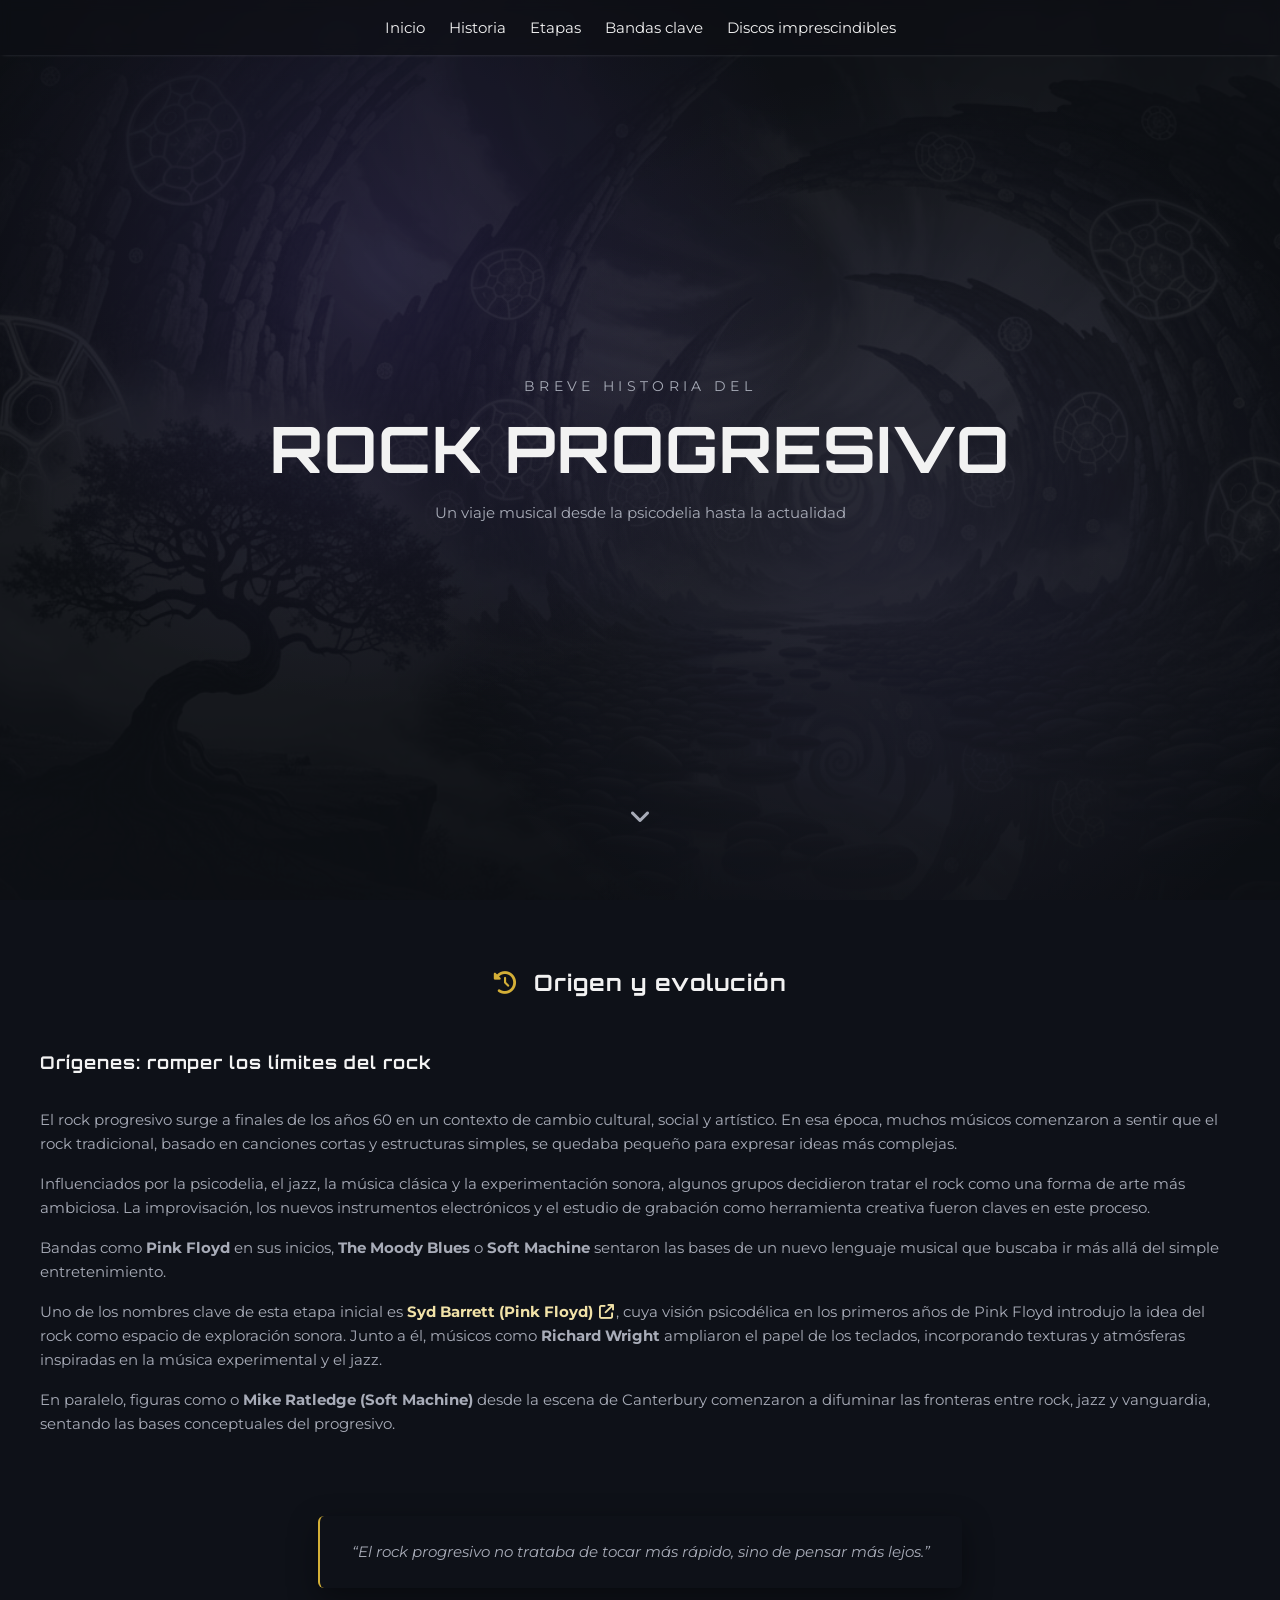
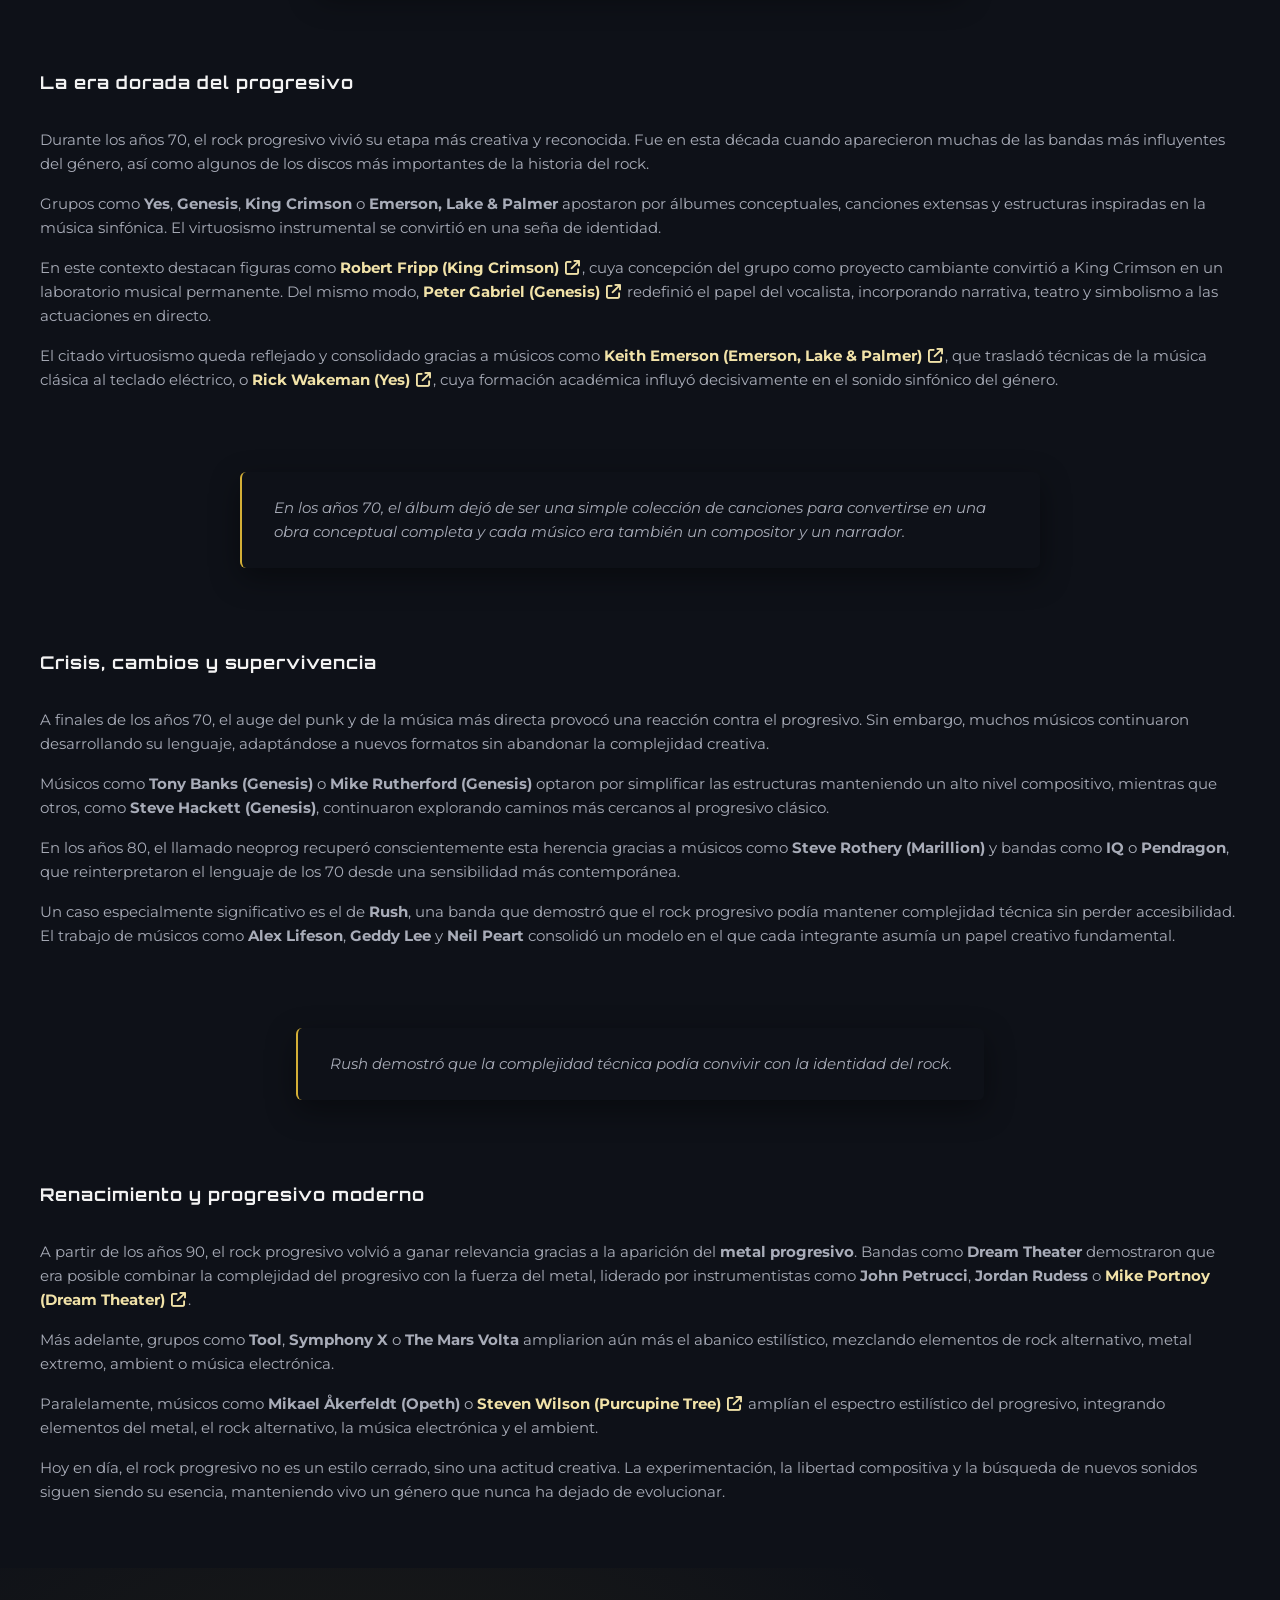
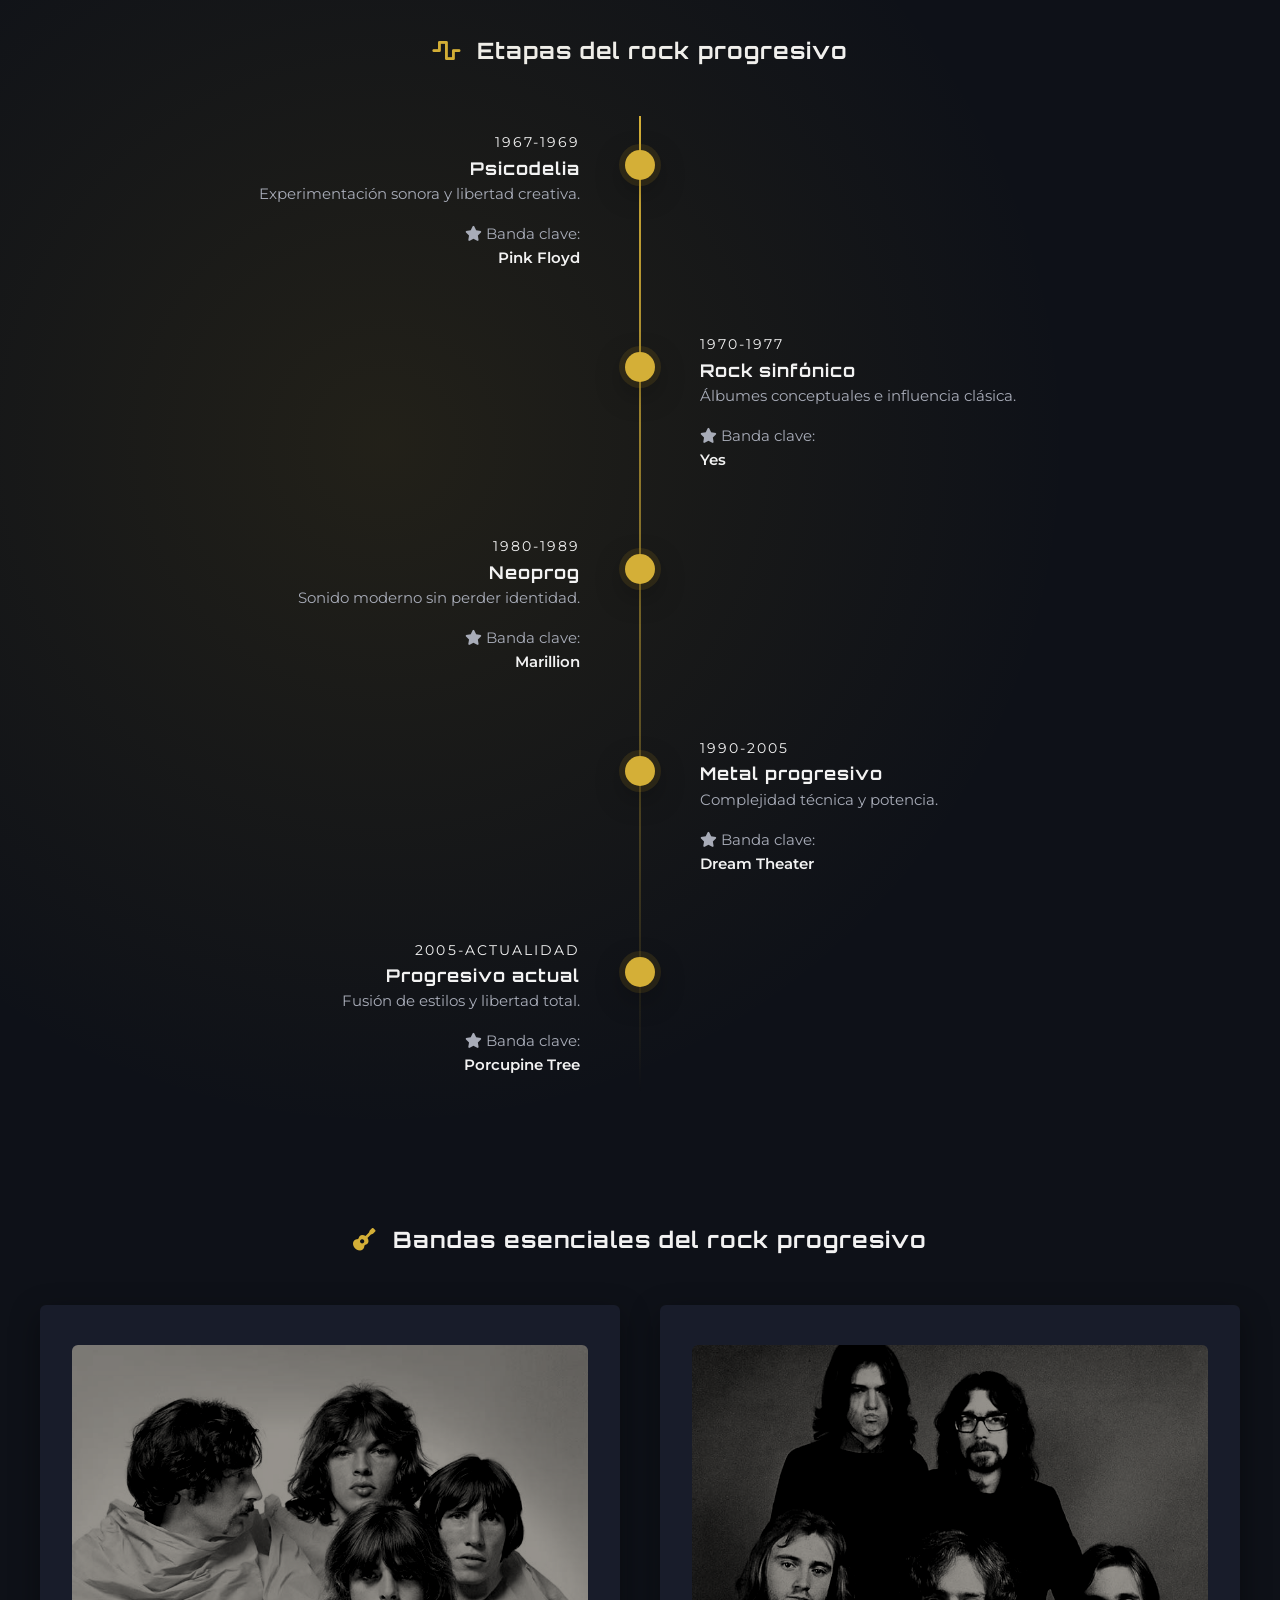
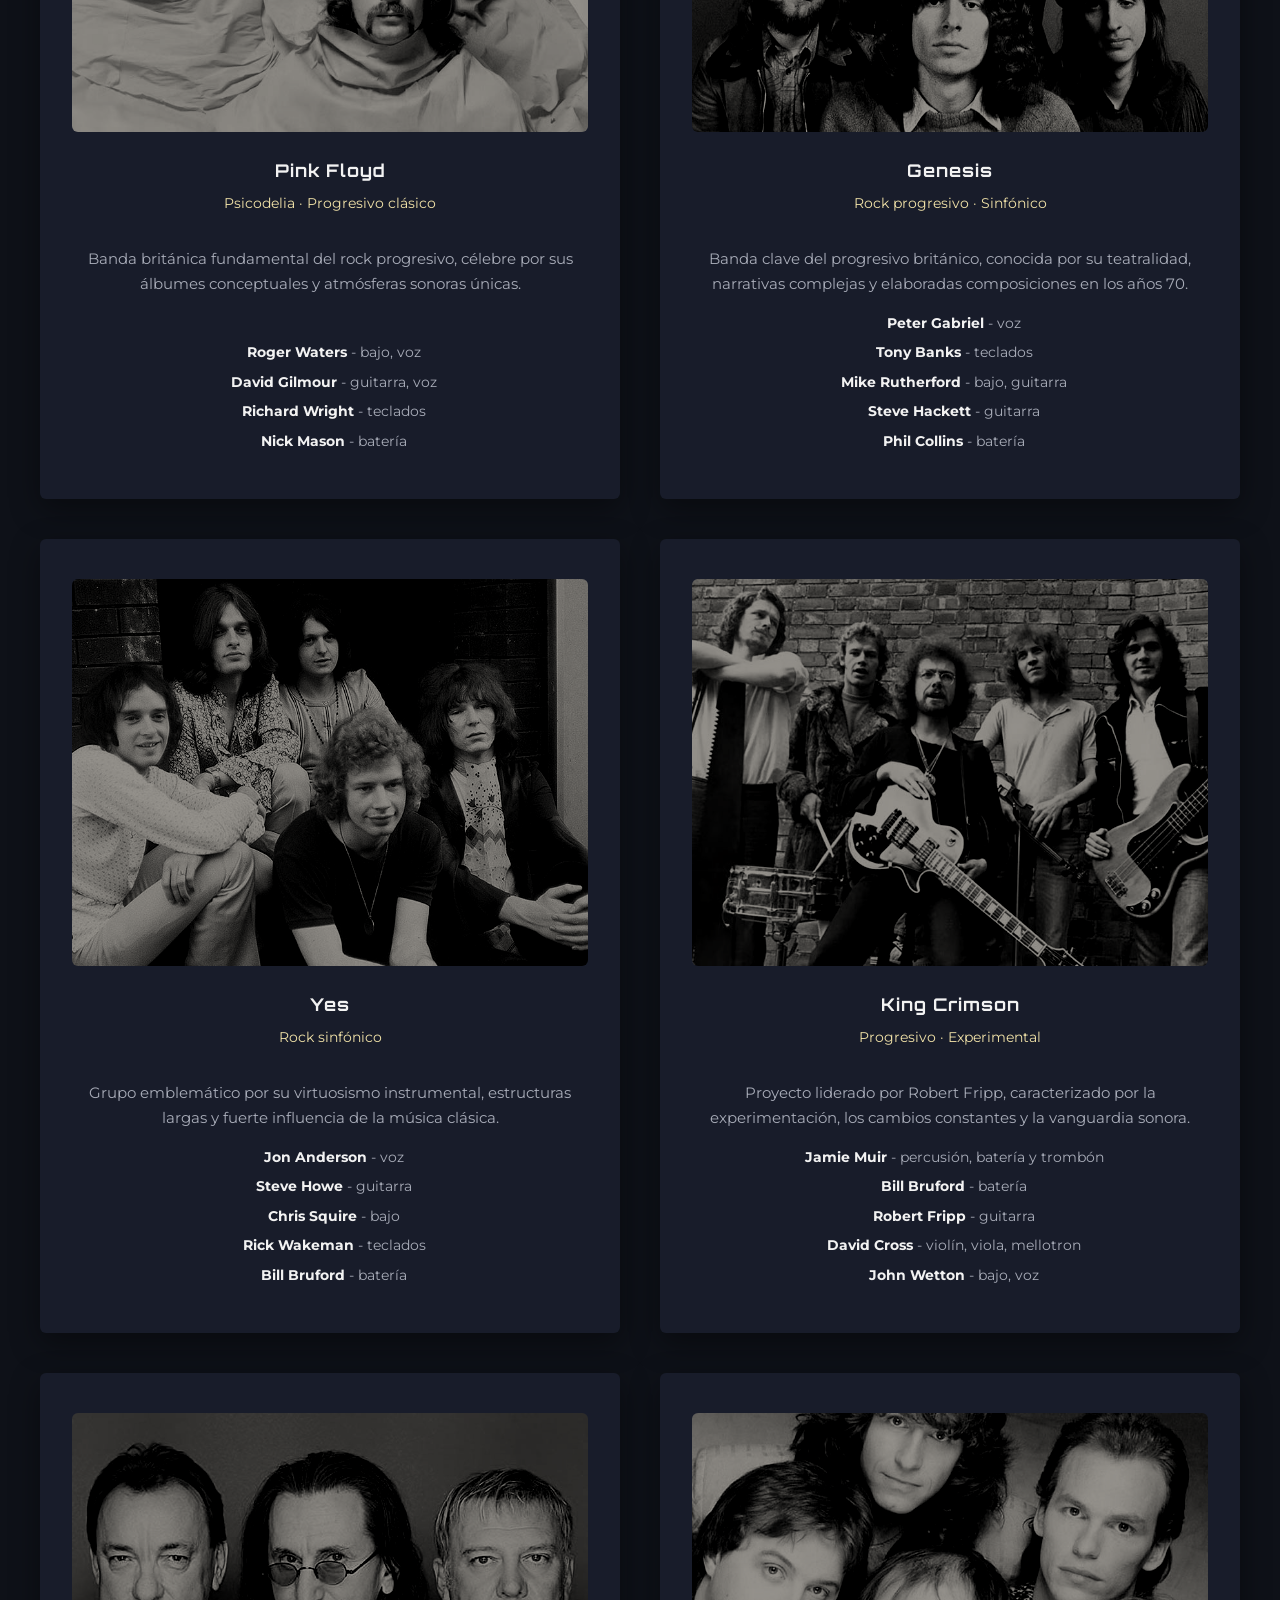
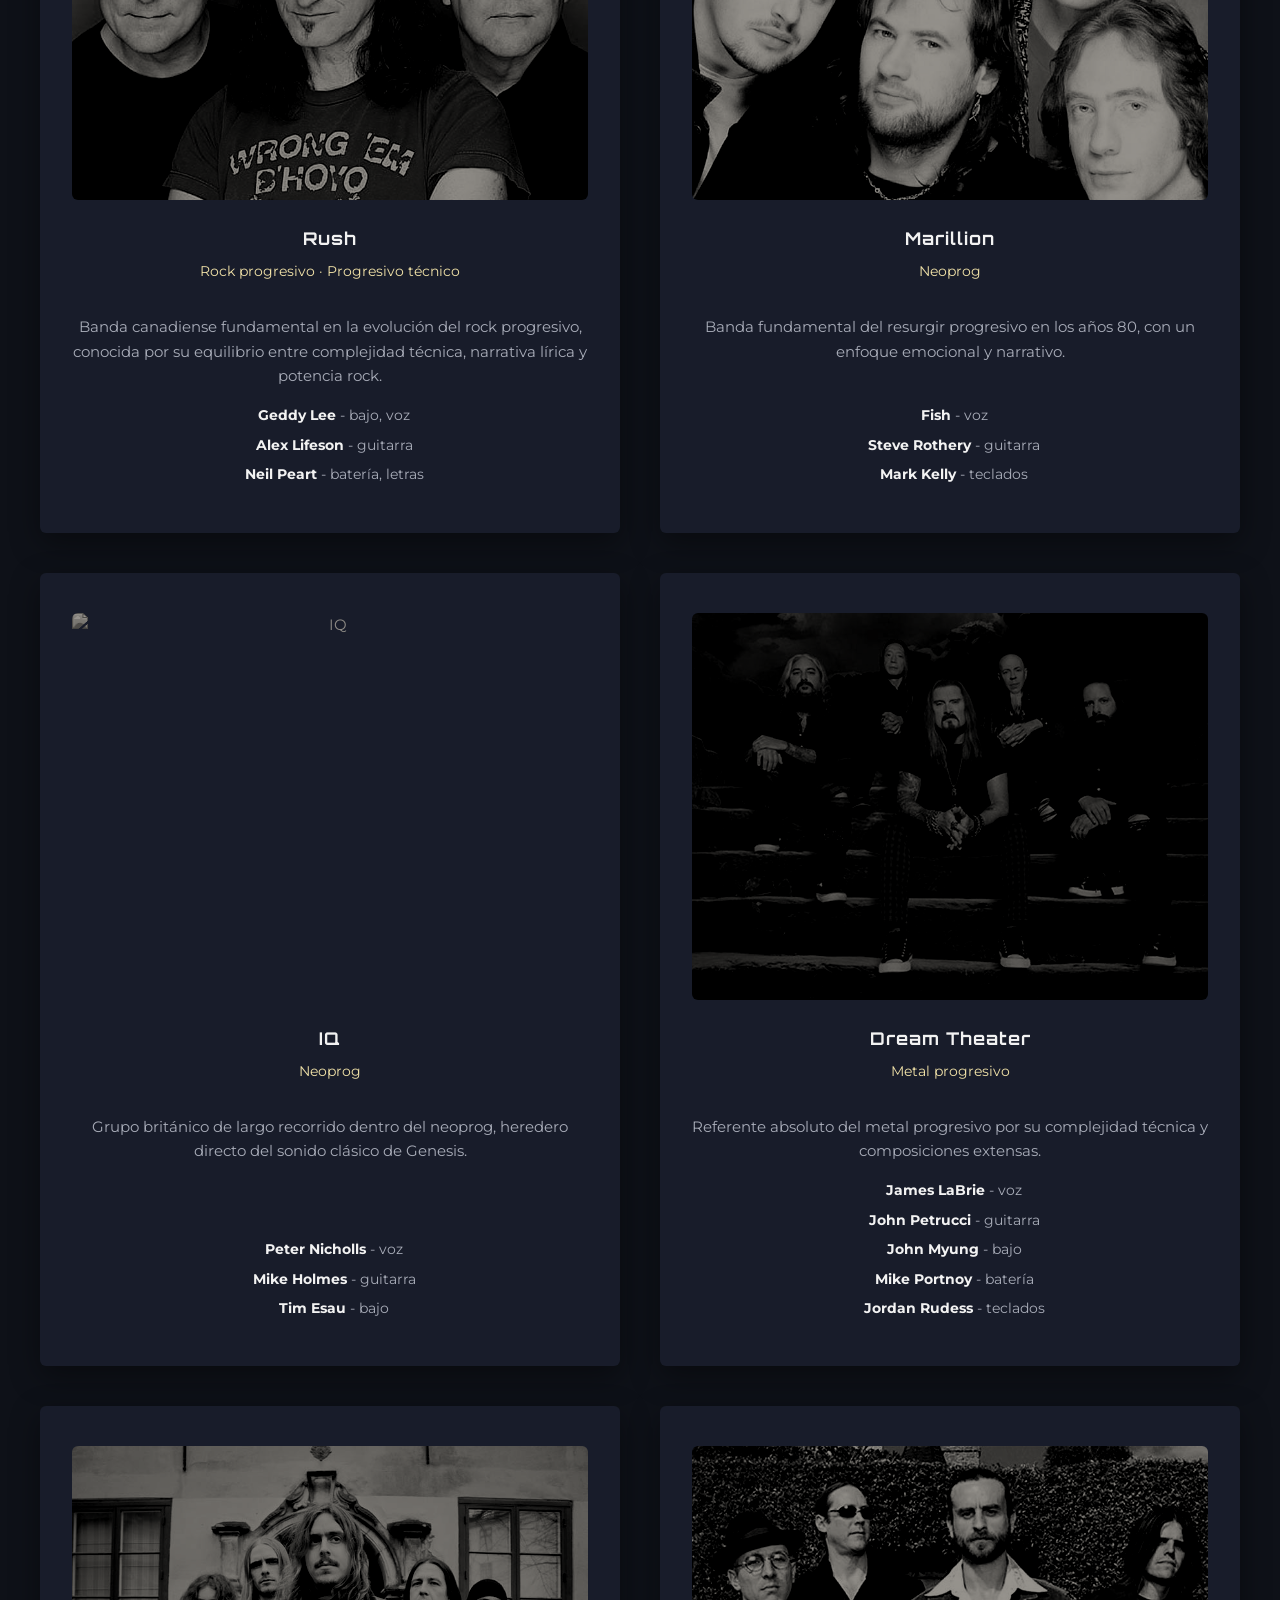
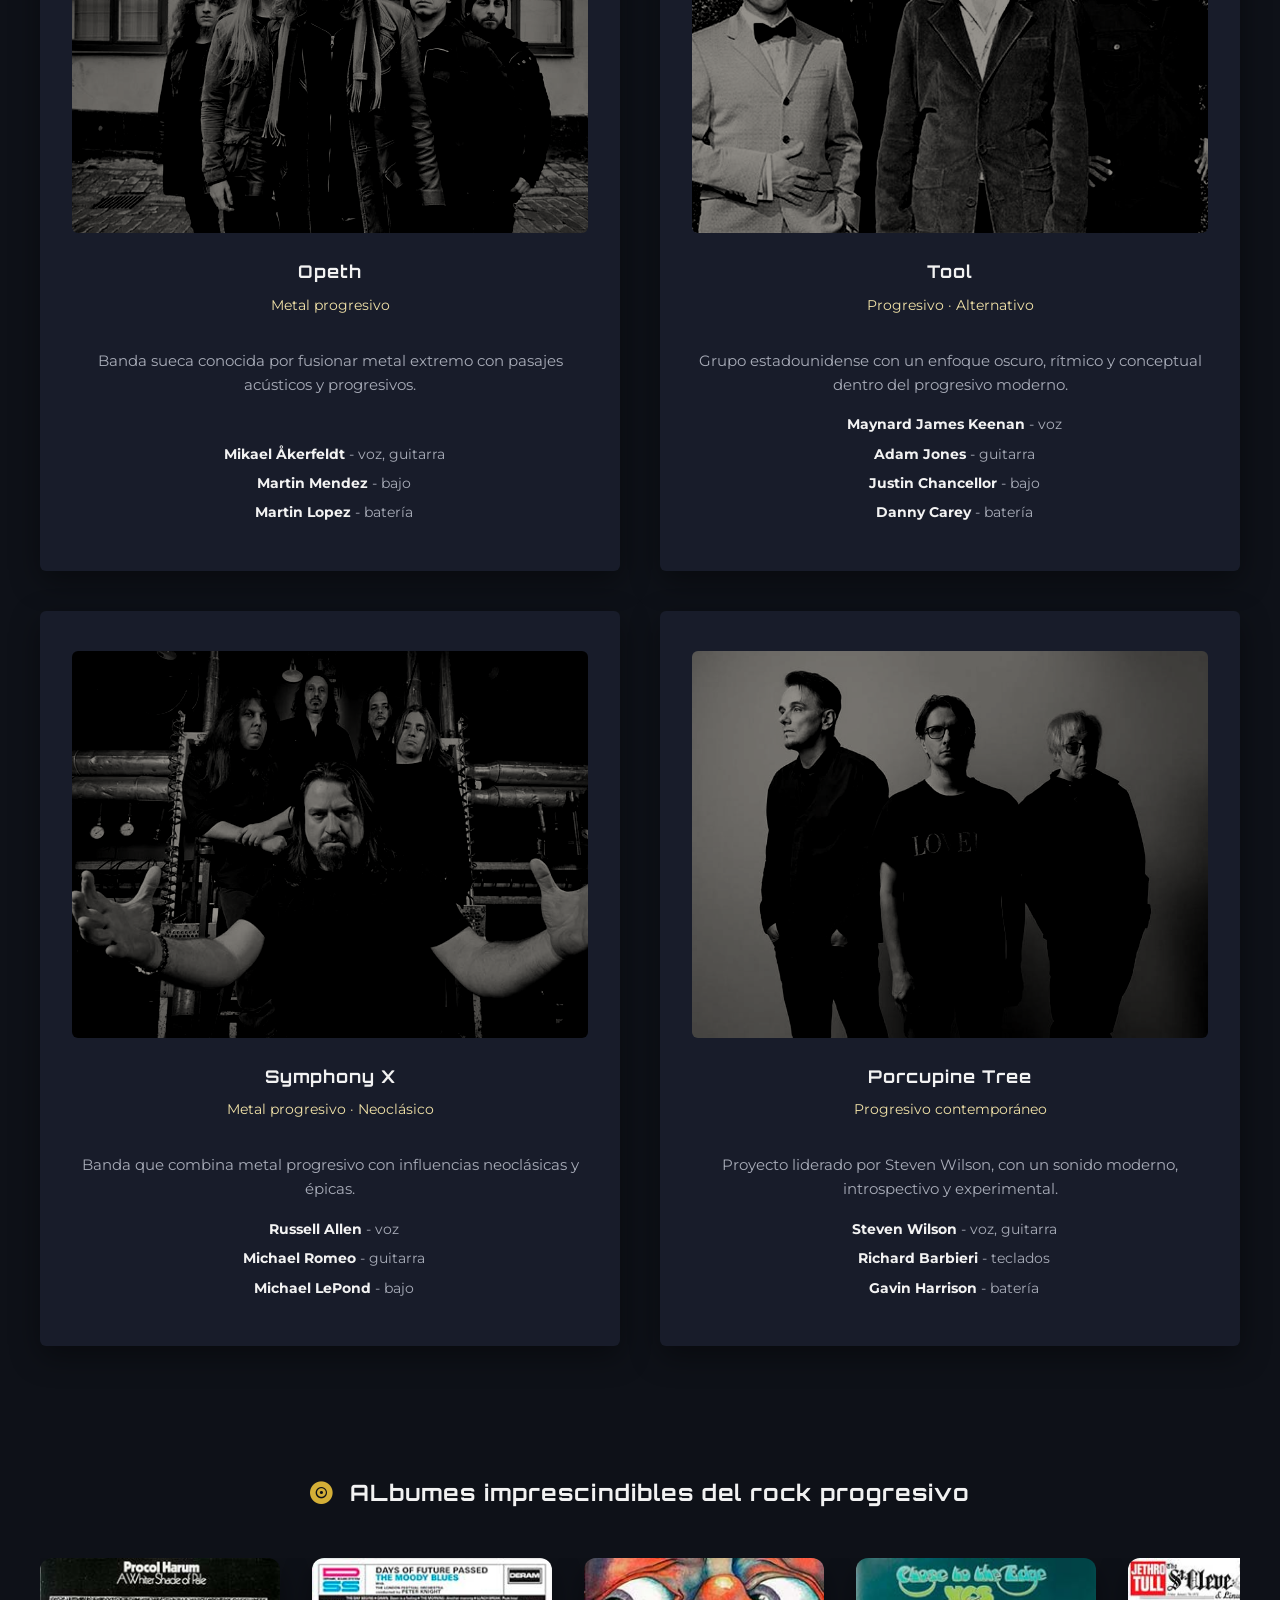
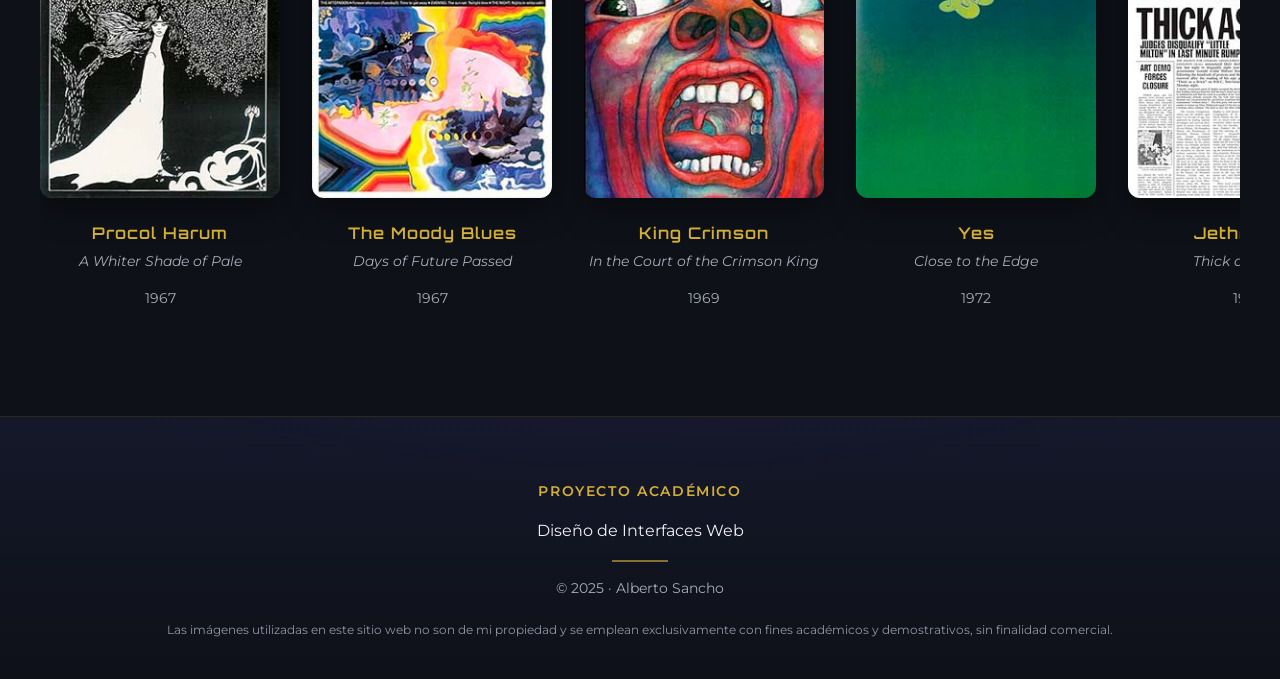
==== commit f6de65ae: "commit final" ====
--- a/public/index.html
+++ b/public/index.html
@@ -24,6 +24,16 @@
   <header id="inicio" class="hero">
 
     <nav class="nav">
+
+      <!-- Toggle burger -->
+      <input type="checkbox" id="nav-toggle" class="nav__toggle">
+
+      <!-- Burger icon -->
+      <label for="nav-toggle" class="nav__burger">
+        <i class="fa-solid fa-bars nav__icon nav__icon--open"><span class="nav__label">Menú</span></i>
+        <i class="fa-solid fa-xmark nav__icon nav__icon--close"><span class="nav__label">Cerrar</span></i>
+      </label>
+
       <ul class="nav__list">
         <li class="nav__item"><a class="nav__link" href="#inicio">Inicio</a></li>
         <li class="nav__item"><a class="nav__link" href="#historia">Historia</a></li>
@@ -205,7 +215,7 @@
         <div class="etapas__timeline">
 
           <article class="etapas__item">
-            <div class="etapas__icon"><i class="fa-solid fa-brain"></i></div>
+            <div class="etapas__icon"></div>
             <span class="etapas__year">1967-1969</span>
             <h3 class="etapas__title">Psicodelia</h3>
             <p class="etapas__text">Experimentación sonora y libertad creativa.</p>
@@ -216,7 +226,7 @@
           </article>
 
           <article class="etapas__item">
-            <div class="etapas__icon"><i class="fa-solid fa-music"></i></div>
+            <div class="etapas__icon"></div>
             <span class="etapas__year">1970-1977</span>
             <h3 class="etapas__title">Rock sinfónico</h3>
             <p class="etapas__text">Álbumes conceptuales e influencia clásica.</p>
@@ -227,7 +237,7 @@
           </article>
 
           <article class="etapas__item">
-            <div class="etapas__icon"><i class="fa-solid fa-compact-disc"></i></div>
+            <div class="etapas__icon"></div>
             <span class="etapas__year">1980-1989</span>
             <h3 class="etapas__title">Neoprog</h3>
             <p class="etapas__text">Sonido moderno sin perder identidad.</p>
@@ -238,7 +248,7 @@
           </article>
 
           <article class="etapas__item">
-            <div class="etapas__icon"><i class="fa-solid fa-guitar"></i></div>
+            <div class="etapas__icon"></div>
             <span class="etapas__year">1990-2005</span>
             <h3 class="etapas__title">Metal progresivo</h3>
             <p class="etapas__text">Complejidad técnica y potencia.</p>
@@ -249,7 +259,7 @@
           </article>
 
           <article class="etapas__item">
-            <div class="etapas__icon"><i class="fa-solid fa-infinity"></i></div>
+            <div class="etapas__icon"></div>
             <span class="etapas__year">2005-Actualidad</span>
             <h3 class="etapas__title">Progresivo actual</h3>
             <p class="etapas__text">Fusión de estilos y libertad total.</p>
@@ -267,7 +277,7 @@
     <section id="bandas" class="section bandas">
 
       <h2 class="section__title">
-        <i class="section__icon fa-solid fa-record-vinyl"></i>
+        <i class="section__icon fa-solid fa-guitar"></i>
         Bandas esenciales del rock progresivo
       </h2>
 
--- a/public/css/style.css
+++ b/public/css/style.css
@@ -1,3 +1,10 @@
+/*
+* Prefixed by https://autoprefixer.github.io
+* PostCSS: v8.4.14,
+* Autoprefixer: v10.4.7
+* Browsers: last 4 version
+*/
+
 /* =====================================================
    VARIABLES
 ===================================================== */
@@ -32,7 +39,8 @@
 * {
   margin: 0;
   padding: 0;
-  box-sizing: border-box;
+  -webkit-box-sizing: border-box;
+          box-sizing: border-box;
 }
 
 html {
@@ -58,6 +66,7 @@
 }
 
 ::-webkit-scrollbar-thumb {
+  background: -webkit-gradient(linear, left top, left bottom, from(var(--color-accent)), to(var(--color-accent-soft)));
   background: linear-gradient(var(--color-accent), var(--color-accent-soft));
   border-radius: 1px;
 }
@@ -102,49 +111,139 @@
 
 .nav {
   position: fixed;
+  top: 0;
+  left: 0;
   width: 100%;
   height: var(--nav-height);
-  background: rgba(13, 15, 20, .7);
-  backdrop-filter: blur(6px);
+  background: rgba(13, 15, 20, 0.9);
+  -webkit-backdrop-filter: blur(6px);
+          backdrop-filter: blur(6px);
   z-index: 100;
-  box-shadow: 0 0 5px -3px var(--color-text-muted);
-}
-
+  display: -webkit-box;
+  display: -ms-flexbox;
+  display: flex;
+  -webkit-box-align: center;
+      -ms-flex-align: center;
+          align-items: center;
+  -webkit-box-pack: start;
+      -ms-flex-pack: start;
+          justify-content: flex-start;
+  padding: 0 1rem;
+  -webkit-box-shadow: 0 0 5px -3px var(--color-text-muted);
+          box-shadow: 0 0 5px -3px var(--color-text-muted);
+}
+
+/* toggle invisible */
+.nav__toggle {
+  display: none;
+}
+
+/* burger visible en mobile */
+.nav__burger {
+  font-size: 1.4rem;
+  cursor: pointer;
+  z-index: 101;
+  display: -webkit-box;
+  display: -ms-flexbox;
+  display: flex;
+  -webkit-box-align: center;
+      -ms-flex-align: center;
+          align-items: center;
+  -webkit-box-pack: center;
+      -ms-flex-pack: center;
+          justify-content: center;
+}
+
+.nav__icon {
+  display: -webkit-box;
+  display: -ms-flexbox;
+  display: flex;
+  -webkit-box-align: center;
+      -ms-flex-align: center;
+          align-items: center;
+  gap: 10px;
+  -webkit-transition: opacity 0.25s ease, -webkit-transform 0.25s ease;
+  transition: opacity 0.25s ease, -webkit-transform 0.25s ease;
+  -o-transition: opacity 0.25s ease, transform 0.25s ease;
+  transition: opacity 0.25s ease, transform 0.25s ease;
+  transition: opacity 0.25s ease, transform 0.25s ease, -webkit-transform 0.25s ease;
+}
+
+.nav__icon > .nav__label {
+  font-family: var(--font-text);
+  font-size: 1rem;
+  font-weight: 300;
+}
+
+/* por defecto */
+.nav__icon--close {
+  position: absolute;
+  opacity: 0;
+  pointer-events: none;
+}
+
+/* cuando está abierto */
+.nav__toggle:checked + .nav__burger .nav__icon--open {
+  opacity: 0;
+  -webkit-transform: scale(0.8);
+      -ms-transform: scale(0.8);
+          transform: scale(0.8);
+}
+
+.nav__toggle:checked + .nav__burger .nav__icon--close {
+  opacity: 1;
+  pointer-events: auto;
+}
+
+.nav__toggle:checked + .nav__burger {
+  color: var(--color-accent);
+}
+
+/* menú oculto por defecto */
 .nav__list {
+  position: absolute;
+  top: 100%;
+  left: 0;
+  width: 100%;
+  background: rgba(13, 15, 20, 0.98);
+
+  display: -webkit-box;
+
+  display: -ms-flexbox;
+
   display: flex;
-  justify-content: center;
-  gap: 1.5rem;
-  padding: 1rem;
+  -webkit-box-orient: vertical;
+  -webkit-box-direction: normal;
+      -ms-flex-direction: column;
+          flex-direction: column;
+  -webkit-box-align: center;
+      -ms-flex-align: center;
+          align-items: center;
+
   list-style: none;
+  max-height: 0;
+  overflow: hidden;
+  -webkit-transition: max-height 0.4s ease;
+  -o-transition: max-height 0.4s ease;
+  transition: max-height 0.4s ease;
+}
+
+.nav__item {
+  padding: 1rem 0;
 }
 
 .nav__link {
   position: relative;
   color: var(--color-text-main);
   text-decoration: none;
+  -webkit-transition: color var(--transition-fast);
+  -o-transition: color var(--transition-fast);
   transition: color var(--transition-fast);
 }
 
-.nav__link::after {
-  content: "";
-  position: absolute;
-  left: 0;
-  bottom: -0.3rem;
-  width: 0;
-  height: 2px;
-  background-color: var(--color-accent);
-  transition: width var(--transition-fast);
-}
-
-.nav__link:hover::after {
-  width: 100%;
-}
-
-body:has(#inicio:target) .nav__link[href="#inicio"]::after,
-body:has(#historia:target) .nav__link[href="#historia"]::after,
-body:has(#etapas:target) .nav__link[href="#etapas"]::after,
-body:has(#bandas:target) .nav__link[href="#bandas"]::after {
-  width: 100%;
+/* menú abierto */
+.nav__toggle:checked ~ .nav__list {
+  max-height: 60vh;
 }
 
 /* ================= HERO ================= */
@@ -152,6 +251,19 @@
 .hero {
   min-height: 100vh;
   position: relative;
+  background:
+    -webkit-gradient(linear,
+      left top, left bottom,
+      from(rgba(13, 15, 20, 0.9)),
+      color-stop(40%, rgba(13, 15, 20, 0.6)),
+      to(rgba(13, 15, 20, 0.9))),
+    url("../img/hero-bg.jpg");
+  background:
+    -o-linear-gradient(top,
+      rgba(13, 15, 20, 0.9) 0%,
+      rgba(13, 15, 20, 0.6) 40%,
+      rgba(13, 15, 20, 0.9) 100%),
+    url("../img/hero-bg.jpg");
   background:
     linear-gradient(180deg,
       rgba(13, 15, 20, 0.9) 0%,
@@ -168,6 +280,15 @@
   position: absolute;
   inset: 0;
   background:
+    -o-radial-gradient(30% 30%,
+      circle,
+      rgba(127, 90, 240, 0.15),
+      transparent 40%),
+    -o-radial-gradient(70% 60%,
+      circle,
+      rgba(165, 148, 249, 0.1),
+      transparent 45%);
+  background:
     radial-gradient(circle at 30% 30%,
       rgba(127, 90, 240, 0.15),
       transparent 40%),
@@ -175,7 +296,8 @@
       rgba(165, 148, 249, 0.1),
       transparent 45%);
   mix-blend-mode: screen;
-  animation: heroColorDrift 6s ease-in-out infinite alternate;
+  -webkit-animation: heroColorDrift 6s ease-in-out infinite alternate;
+          animation: heroColorDrift 6s ease-in-out infinite alternate;
 }
 
 .hero::before {
@@ -188,10 +310,19 @@
 .hero__content {
   position: relative;
   min-height: 100vh;
+  display: -webkit-box;
+  display: -ms-flexbox;
   display: flex;
-  flex-direction: column;
-  justify-content: center;
-  align-items: center;
+  -webkit-box-orient: vertical;
+  -webkit-box-direction: normal;
+      -ms-flex-direction: column;
+          flex-direction: column;
+  -webkit-box-pack: center;
+      -ms-flex-pack: center;
+          justify-content: center;
+  -webkit-box-align: center;
+      -ms-flex-align: center;
+          align-items: center;
   text-align: center;
   padding: 2rem;
   z-index: 1;
@@ -201,11 +332,16 @@
   position: absolute;
   bottom: 4rem;
   left: 50%;
-  transform: translateX(-50%);
+  -webkit-transform: translateX(-50%);
+      -ms-transform: translateX(-50%);
+          transform: translateX(-50%);
   font-size: 1.5rem;
   color: var(--color-text-muted);
-  animation: bounce 1.8s infinite;
+  -webkit-animation: bounce 1.8s infinite;
+          animation: bounce 1.8s infinite;
   z-index: 1;
+  -webkit-transition: opacity 0.6s ease;
+  -o-transition: opacity 0.6s ease;
   transition: opacity 0.6s ease;
 }
 
@@ -216,8 +352,10 @@
 .hero__title {
   mix-blend-mode: difference;
   text-transform: uppercase;
-  animation: fadeUp 1s ease forwards, textShimmer 6s ease-in-out infinite;
-  animation-delay: 0.2s;
+  -webkit-animation: fadeUp 1s ease forwards, textShimmer 6s ease-in-out infinite;
+          animation: fadeUp 1s ease forwards, textShimmer 6s ease-in-out infinite;
+  -webkit-animation-delay: 0.2s;
+          animation-delay: 0.2s;
 }
 
 .hero__eyebrow {
@@ -226,12 +364,15 @@
   letter-spacing: 0.3em;
   text-transform: uppercase;
   color: var(--color-text-muted);
-  animation: fadeUp 1s ease forwards;
+  -webkit-animation: fadeUp 1s ease forwards;
+          animation: fadeUp 1s ease forwards;
 }
 
 .hero__subtitle {
-  animation: fadeUp 1s ease forwards;
-  animation-delay: 0.4s;
+  -webkit-animation: fadeUp 1s ease forwards;
+          animation: fadeUp 1s ease forwards;
+  -webkit-animation-delay: 0.4s;
+          animation-delay: 0.4s;
 }
 
 /* =====================================================
@@ -256,7 +397,9 @@
    SECTION - Historia
 ===================================================== */
 .historia__bloque {
+  display: -ms-grid;
   display: grid;
+  -ms-grid-columns: 1fr;
   grid-template-columns: 1fr;
   gap: 2rem;
 }
@@ -273,13 +416,16 @@
   color: var(--color-text-muted);
   border-left: 2px solid var(--color-accent);
   border-radius: var(--radius);
-  box-shadow: var(--shadow-soft);
+  -webkit-box-shadow: var(--shadow-soft);
+          box-shadow: var(--shadow-soft);
 }
 
 .historia__link {
   color: var(--color-accent-soft);
   text-decoration: none;
   font-weight: 700;
+  -webkit-transition: color var(--transition-fast);
+  -o-transition: color var(--transition-fast);
   transition: color var(--transition-fast);
 }
 
@@ -294,6 +440,16 @@
 
 .etapas {
   position: relative;
+  background:
+    -webkit-gradient(linear,
+      left top, left bottom,
+      from(rgba(13, 15, 20, 0.7)),
+      to(rgba(13, 15, 20, 0.8))),
+    url("../img/parallax-bg.jpg") center / cover no-repeat;
+  background:
+    -o-linear-gradient(rgba(13, 15, 20, 0.7),
+      rgba(13, 15, 20, 0.8)),
+    url("../img/parallax-bg.jpg") center / cover no-repeat;
   background:
     linear-gradient(rgba(13, 15, 20, 0.7),
       rgba(13, 15, 20, 0.8)),
@@ -304,16 +460,26 @@
   content: "";
   position: absolute;
   inset: 0;
+  background: -o-radial-gradient(30% 40%,
+      circle,
+      rgba(179, 144, 31, 0.12),
+      transparent 60%);
   background: radial-gradient(circle at 30% 40%,
       rgba(179, 144, 31, 0.12),
       transparent 60%);
-  animation: heroColorDrift 6s ease-in-out infinite alternate;
+  -webkit-animation: heroColorDrift 6s ease-in-out infinite alternate;
+          animation: heroColorDrift 6s ease-in-out infinite alternate;
   pointer-events: none;
 }
 
 .etapas__timeline {
+  display: -webkit-box;
+  display: -ms-flexbox;
   display: flex;
-  flex-direction: column;
+  -webkit-box-orient: vertical;
+  -webkit-box-direction: normal;
+      -ms-flex-direction: column;
+          flex-direction: column;
   gap: 2rem;
   position: relative;
   z-index: 1;
@@ -327,6 +493,8 @@
   left: .5rem;
   width: 2px;
   z-index: 0;
+  background: -webkit-gradient(linear, left top, left bottom, from(var(--color-accent)), to(transparent));
+  background: -o-linear-gradient(var(--color-accent), transparent);
   background: linear-gradient(var(--color-accent), transparent);
 }
 
@@ -335,29 +503,38 @@
   margin-left: 2rem;
   padding: 1rem;
   border-radius: var(--radius);
-  animation: fadeSlideIn .8s ease both;
-  transition: transform var(--transition-fast),
+  -webkit-animation: fadeSlideIn .8s ease both;
+          animation: fadeSlideIn .8s ease both;
+  -webkit-transition: -webkit-transform var(--transition-fast);
+  transition: -webkit-transform var(--transition-fast);
+  -o-transition: transform var(--transition-fast);
+  transition: transform var(--transition-fast);
+  transition: transform var(--transition-fast), -webkit-transform var(--transition-fast)
 }
 
 @media (hover: hover) {
   .etapas__item:hover {
-    transform: translateX(8px);
+    -webkit-transform: translateX(8px);
+        -ms-transform: translateX(8px);
+            transform: translateX(8px);
   }
 }
 
 .etapas__icon {
   position: absolute;
-  left: calc(-2.8rem);
+  left: -2.4rem;
   z-index: 1;
-
-  width: 44px;
-  height: 44px;
+  width: 30px;
+  height: 30px;
   background: var(--color-accent);
   border-radius: 50%;
+  display: -ms-grid;
   display: grid;
   place-items: center;
-
-  box-shadow:
+  -webkit-box-shadow:
+    0 0 0 6px rgba(179, 144, 31, 0.15),
+    var(--shadow-soft);
+          box-shadow:
     0 0 0 6px rgba(179, 144, 31, 0.15),
     var(--shadow-soft);
 }
@@ -378,6 +555,7 @@
 .etapas__title,
 .etapas__text,
 .etapas__band {
+  -ms-grid-column: 2;
   grid-column: 2;
 }
 
@@ -386,28 +564,53 @@
 ===================================================== */
 
 .bandas__grid {
+  display: -ms-grid;
   display: grid;
+  -ms-grid-columns: 1fr;
   grid-template-columns: 1fr;
   gap: 2.5rem;
 }
 
 .bandas__card {
+  display: -webkit-box;
+  display: -ms-flexbox;
   display: flex;
-  flex-direction: column;
+  -webkit-box-orient: vertical;
+  -webkit-box-direction: normal;
+      -ms-flex-direction: column;
+          flex-direction: column;
   position: relative;
   background: var(--color-bg-secondary);
   padding: 2.5rem 2rem;
   border-radius: var(--radius);
-  box-shadow: var(--shadow-soft);
+  -webkit-box-shadow: var(--shadow-soft);
+          box-shadow: var(--shadow-soft);
   text-align: center;
+  -webkit-transition:
+    -webkit-transform var(--transition-fast),
+    -webkit-box-shadow var(--transition-fast);
+  transition:
+    -webkit-transform var(--transition-fast),
+    -webkit-box-shadow var(--transition-fast);
+  -o-transition:
+    transform var(--transition-fast),
+    box-shadow var(--transition-fast);
   transition:
     transform var(--transition-fast),
     box-shadow var(--transition-fast);
+  transition:
+    transform var(--transition-fast),
+    box-shadow var(--transition-fast),
+    -webkit-transform var(--transition-fast),
+    -webkit-box-shadow var(--transition-fast);
 }
 
 .bandas__card:hover {
-  transform: translateY(-8px);
-  box-shadow: 0 20px 40px rgba(0, 0, 0, .5);
+  -webkit-transform: translateY(-8px);
+      -ms-transform: translateY(-8px);
+          transform: translateY(-8px);
+  -webkit-box-shadow: 0 20px 40px rgba(0, 0, 0, .5);
+          box-shadow: 0 20px 40px rgba(0, 0, 0, .5);
 }
 
 .bandas__icon {
@@ -442,16 +645,27 @@
   width: 100%;
   height: auto;
   display: block;
-  object-fit: cover;
-  filter:
+  -o-object-fit: cover;
+     object-fit: cover;
+  -webkit-filter:
     grayscale(1) brightness(0.55) contrast(1.15) saturate(0.6) sepia(0.15);
+          filter:
+    grayscale(1) brightness(0.55) contrast(1.15) saturate(0.6) sepia(0.15);
+  -webkit-transition: -webkit-filter var(--transition-slow), -webkit-transform var(--transition-slow);
+  transition: -webkit-filter var(--transition-slow), -webkit-transform var(--transition-slow);
+  -o-transition: filter var(--transition-slow), transform var(--transition-slow);
   transition: filter var(--transition-slow), transform var(--transition-slow);
+  transition: filter var(--transition-slow), transform var(--transition-slow), -webkit-filter var(--transition-slow), -webkit-transform var(--transition-slow);
 }
 
 .bandas__card:hover .bandas__image img {
-  filter:
+  -webkit-filter:
     grayscale(0) brightness(1) contrast(1) saturate(1);
-  transform: scale(1.1);
+          filter:
+    grayscale(0) brightness(1) contrast(1) saturate(1);
+  -webkit-transform: scale(1.1);
+      -ms-transform: scale(1.1);
+          transform: scale(1.1);
 }
 
 .bandas__description {
@@ -511,33 +725,63 @@
 }
 
 .albums__slider {
+  display: -webkit-box;
+  display: -ms-flexbox;
   display: flex;
-  gap: 1.25rem;
+  gap: 2rem;
   overflow-x: auto;
-  scroll-snap-type: x mandatory;
+  -ms-scroll-snap-type: x mandatory;
+      scroll-snap-type: x mandatory;
   padding-bottom: 1rem;
-  align-items: stretch;
+  -webkit-box-align: stretch;
+      -ms-flex-align: stretch;
+          align-items: stretch;
+  -moz-user-select: none;
+   -ms-user-select: none;
+       user-select: none;
+  -webkit-user-select: none;
+  -ms-touch-action: pan-x;
+      touch-action: pan-x;
+  cursor: -webkit-grab;
+  cursor: grab;
+  scrollbar-width: thin;
+  scrollbar-color: var(--color-accent) transparent;
+}
+
+.albums__slider:active {
+  cursor: -webkit-grabbing;
+  cursor: grabbing;
 }
 
 .album {
-  flex: 0 0 40%;
+  -webkit-box-flex: 0;
+      -ms-flex: 0 0 30%;
+          flex: 0 0 30%;
   scroll-snap-align: center;
   text-align: center;
-  display: flex;
-  flex-wrap: wrap;
-  justify-content: center;
+  -moz-user-select: none;
+   -ms-user-select: none;
+       user-select: none;
+  -webkit-user-select: none;
 }
 
 .album img {
   width: 100%;
   border-radius: 12px;
-  box-shadow: 0 12px 30px rgba(0, 0, 0, 0.4);
+  -webkit-box-shadow: 0 12px 30px rgba(0, 0, 0, 0.4);
+          box-shadow: 0 12px 30px rgba(0, 0, 0, 0.4);
   margin-bottom: 1rem;
+  -webkit-user-drag: none;
+  -webkit-user-select: none;
+     -moz-user-select: none;
+      -ms-user-select: none;
+          user-select: none;
+  pointer-events: none;
 }
 
 .album__band {
-  font-size: .9rem;
-  margin-bottom: .5rem;
+  font-size: 1rem;
+  margin-bottom: .25rem;
   color: var(--color-accent);
   font-weight: 600;
 }
@@ -548,8 +792,7 @@
 }
 
 .album__year {
-  font-size: 0.75rem;
-  color: var(--color-text-muted);
+  font-size: 0.85rem;
 }
 
 /* =====================================================
@@ -562,6 +805,19 @@
       hsla(276, 71%, 21%, 0.122),
       transparent 40%
     ),
+    -webkit-gradient(linear, left top, left bottom, from(#14182a), to(#0e1118));
+  background: -o-radial-gradient(
+      50% -20%,
+      120% 120%,
+      hsla(276, 71%, 21%, 0.122),
+      transparent 40%
+    ),
+    -o-linear-gradient(top, #14182a 0%, #0e1118 100%);
+  background: radial-gradient(
+      120% 120% at 50% -20%,
+      hsla(276, 71%, 21%, 0.122),
+      transparent 40%
+    ),
     linear-gradient(180deg, #14182a 0%, #0e1118 100%);
   border-top: 1px solid rgba(212, 175, 55, 0.15);
 }
@@ -624,6 +880,8 @@
 }
 
 .modal:target {
+  display: -webkit-box;
+  display: -ms-flexbox;
   display: flex;
 }
 
@@ -635,7 +893,8 @@
   max-height: 90vh;
   overflow-y: auto;
   border-radius: var(--radius);
-  box-shadow: var(--shadow-soft);
+  -webkit-box-shadow: var(--shadow-soft);
+          box-shadow: var(--shadow-soft);
   position: relative;
   text-align: center;
   scrollbar-width: thin;
@@ -684,36 +943,75 @@
    ANIMATIONS
 ===================================================== */
 
+@-webkit-keyframes heroColorDrift {
+  0% {
+    -webkit-filter: hue-rotate(0deg);
+            filter: hue-rotate(0deg);
+    opacity: 0.6;
+  }
+
+  50% {
+    -webkit-filter: hue-rotate(45deg);
+            filter: hue-rotate(45deg);
+    opacity: 0.8;
+  }
+
+  100% {
+    -webkit-filter: hue-rotate(-45deg);
+            filter: hue-rotate(-45deg);
+    opacity: 0.6;
+  }
+}
+
 @keyframes heroColorDrift {
   0% {
-    filter: hue-rotate(0deg);
+    -webkit-filter: hue-rotate(0deg);
+            filter: hue-rotate(0deg);
     opacity: 0.6;
   }
 
   50% {
-    filter: hue-rotate(45deg);
+    -webkit-filter: hue-rotate(45deg);
+            filter: hue-rotate(45deg);
     opacity: 0.8;
   }
 
   100% {
-    filter: hue-rotate(-45deg);
+    -webkit-filter: hue-rotate(-45deg);
+            filter: hue-rotate(-45deg);
     opacity: 0.6;
   }
 }
 
-@keyframes bounce {
+@-webkit-keyframes bounce {
 
   0%,
   100% {
-    transform: translate(-50%, 0);
+    -webkit-transform: translate(-50%, 0);
+            transform: translate(-50%, 0);
   }
 
   50% {
-    transform: translate(-50%, 10px);
-  }
-}
-
-@keyframes textShimmer {
+    -webkit-transform: translate(-50%, 10px);
+            transform: translate(-50%, 10px);
+  }
+}
+
+@keyframes bounce {
+
+  0%,
+  100% {
+    -webkit-transform: translate(-50%, 0);
+            transform: translate(-50%, 0);
+  }
+
+  50% {
+    -webkit-transform: translate(-50%, 10px);
+            transform: translate(-50%, 10px);
+  }
+}
+
+@-webkit-keyframes textShimmer {
 
   0%,
   100% {
@@ -725,49 +1023,165 @@
   }
 }
 
+@keyframes textShimmer {
+
+  0%,
+  100% {
+    color: var(--color-text-main);
+  }
+
+  50% {
+    color: var(--color-accent-soft);
+  }
+}
+
+@-webkit-keyframes fadeUp {
+  from {
+    opacity: 0;
+    -webkit-transform: translateY(20px);
+            transform: translateY(20px);
+  }
+
+  to {
+    opacity: 1;
+    -webkit-transform: translateY(0);
+            transform: translateY(0);
+  }
+}
+
 @keyframes fadeUp {
   from {
     opacity: 0;
-    transform: translateY(20px);
+    -webkit-transform: translateY(20px);
+            transform: translateY(20px);
   }
 
   to {
     opacity: 1;
-    transform: translateY(0);
+    -webkit-transform: translateY(0);
+            transform: translateY(0);
+  }
+}
+
+@-webkit-keyframes fadeSlideIn {
+  from {
+    opacity: 0;
+    -webkit-transform: translateX(-20px);
+            transform: translateX(-20px);
+  }
+
+  to {
+    opacity: 1;
+    -webkit-transform: translateX(0);
+            transform: translateX(0);
   }
 }
 
 @keyframes fadeSlideIn {
   from {
     opacity: 0;
-    transform: translateX(-20px);
+    -webkit-transform: translateX(-20px);
+            transform: translateX(-20px);
   }
 
   to {
     opacity: 1;
-    transform: translateX(0);
+    -webkit-transform: translateX(0);
+            transform: translateX(0);
+  }
+}
+
+@-webkit-keyframes timelineGlow {
+  from {
+    opacity: 0.4;
+    -webkit-filter: hue-rotate(0deg);
+            filter: hue-rotate(0deg);
+  }
+
+  to {
+    opacity: 0.7;
+    -webkit-filter: hue-rotate(8deg);
+            filter: hue-rotate(8deg);
   }
 }
 
 @keyframes timelineGlow {
   from {
     opacity: 0.4;
-    filter: hue-rotate(0deg);
+    -webkit-filter: hue-rotate(0deg);
+            filter: hue-rotate(0deg);
   }
 
   to {
     opacity: 0.7;
-    filter: hue-rotate(8deg);
+    -webkit-filter: hue-rotate(8deg);
+            filter: hue-rotate(8deg);
   }
 }
 
 /* =====================================================
    RESPONSIVE MODE (mobile first)
 ===================================================== */
+@media (min-width: 576px) {
+
+  .nav {
+    -webkit-box-pack: center;
+        -ms-flex-pack: center;
+            justify-content: center;
+    background: rgba(13, 15, 20, .7);
+  }
+
+  .nav__burger {
+    display: none;
+  }
+
+  .nav__list {
+    position: static;
+    -webkit-box-orient: horizontal;
+    -webkit-box-direction: normal;
+        -ms-flex-direction: row;
+            flex-direction: row;
+    width: auto;
+    max-height: none;
+    background: transparent;
+    gap: 1.5rem;
+    padding: 1rem;
+  }
+
+  .nav__item {
+    padding: 0;
+  }
+
+  .nav__link::after {
+    content: "";
+    position: absolute;
+    left: 0;
+    bottom: -0.3rem;
+    width: 0;
+    height: 2px;
+    background-color: var(--color-accent);
+    -webkit-transition: width var(--transition-fast);
+    -o-transition: width var(--transition-fast);
+    transition: width var(--transition-fast);
+  }
+
+  .nav__link:hover::after {
+    width: 100%;
+  }
+
+  body:has(#inicio:target) .nav__link[href="#inicio"]::after,
+  body:has(#historia:target) .nav__link[href="#historia"]::after,
+  body:has(#etapas:target) .nav__link[href="#etapas"]::after,
+  body:has(#bandas:target) .nav__link[href="#bandas"]::after {
+    width: 100%;
+  }
+  
+}
+
 @media (min-width: 768px) {
 
   body {
-  font-size: calc(var(--font-size) + 1px);
+    font-size: calc(var(--font-size) + 1px);
   }
 
   .section {
@@ -775,31 +1189,37 @@
   }
 
   .etapas {
-    background-attachment: fixed;
-    /* solo en desktop por performance */
+    background-attachment: fixed; /* solo en desktop por performance */
   }
 
   .etapas__timeline::before {
     left: 50%;
-    transform: translateX(-50%);
+    -webkit-transform: translateX(-50%);
+        -ms-transform: translateX(-50%);
+            transform: translateX(-50%);
   }
 
   .etapas__item {
+    display: -ms-grid;
     display: grid;
     margin: 0;
+    -ms-grid-columns: 1fr 120px 1fr;
     grid-template-columns: 1fr 120px 1fr;
   }
 
   .etapas__icon {
-    top: 10%;
+    top: 20%;
     left: 50%;
-    transform: translateX(-50%);
+    -webkit-transform: translateX(-50%);
+        -ms-transform: translateX(-50%);
+            transform: translateX(-50%);
   }
 
   .etapas__item:nth-child(odd) .etapas__year,
   .etapas__item:nth-child(odd) .etapas__title,
   .etapas__item:nth-child(odd) .etapas__text,
   .etapas__item:nth-child(odd) .etapas__band {
+    -ms-grid-column: 1;
     grid-column: 1;
     text-align: right;
   }
@@ -808,6 +1228,7 @@
   .etapas__item:nth-child(even) .etapas__title,
   .etapas__item:nth-child(even) .etapas__text,
   .etapas__item:nth-child(even) .etapas__band {
+    -ms-grid-column: 3;
     grid-column: 3;
     text-align: left;
   }
@@ -817,11 +1238,12 @@
   }
 
   .album {
-    flex-basis: 30%;
+    -ms-flex-preferred-size: 20%;
+        flex-basis: 20%;
   }
 
   .modal__content {
     max-width: 520px;
     padding: 2rem;
   }
-}+}
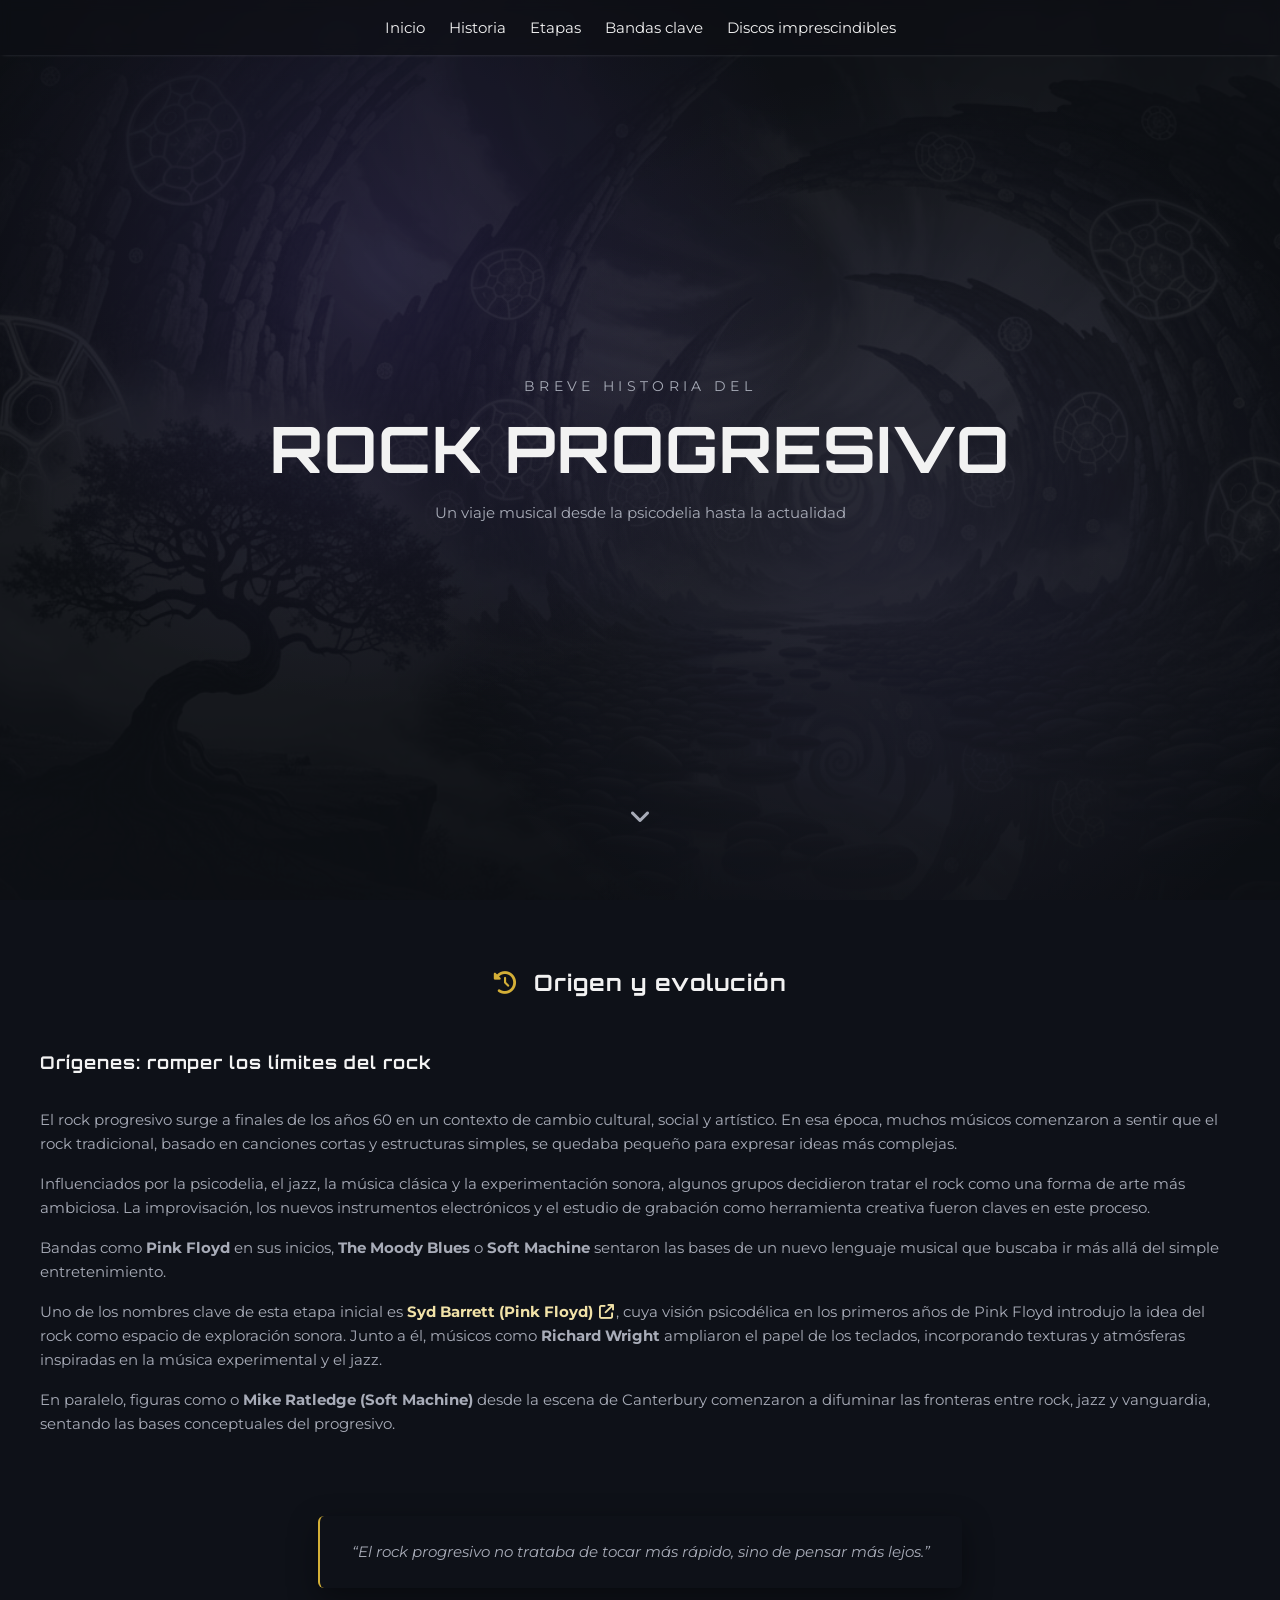
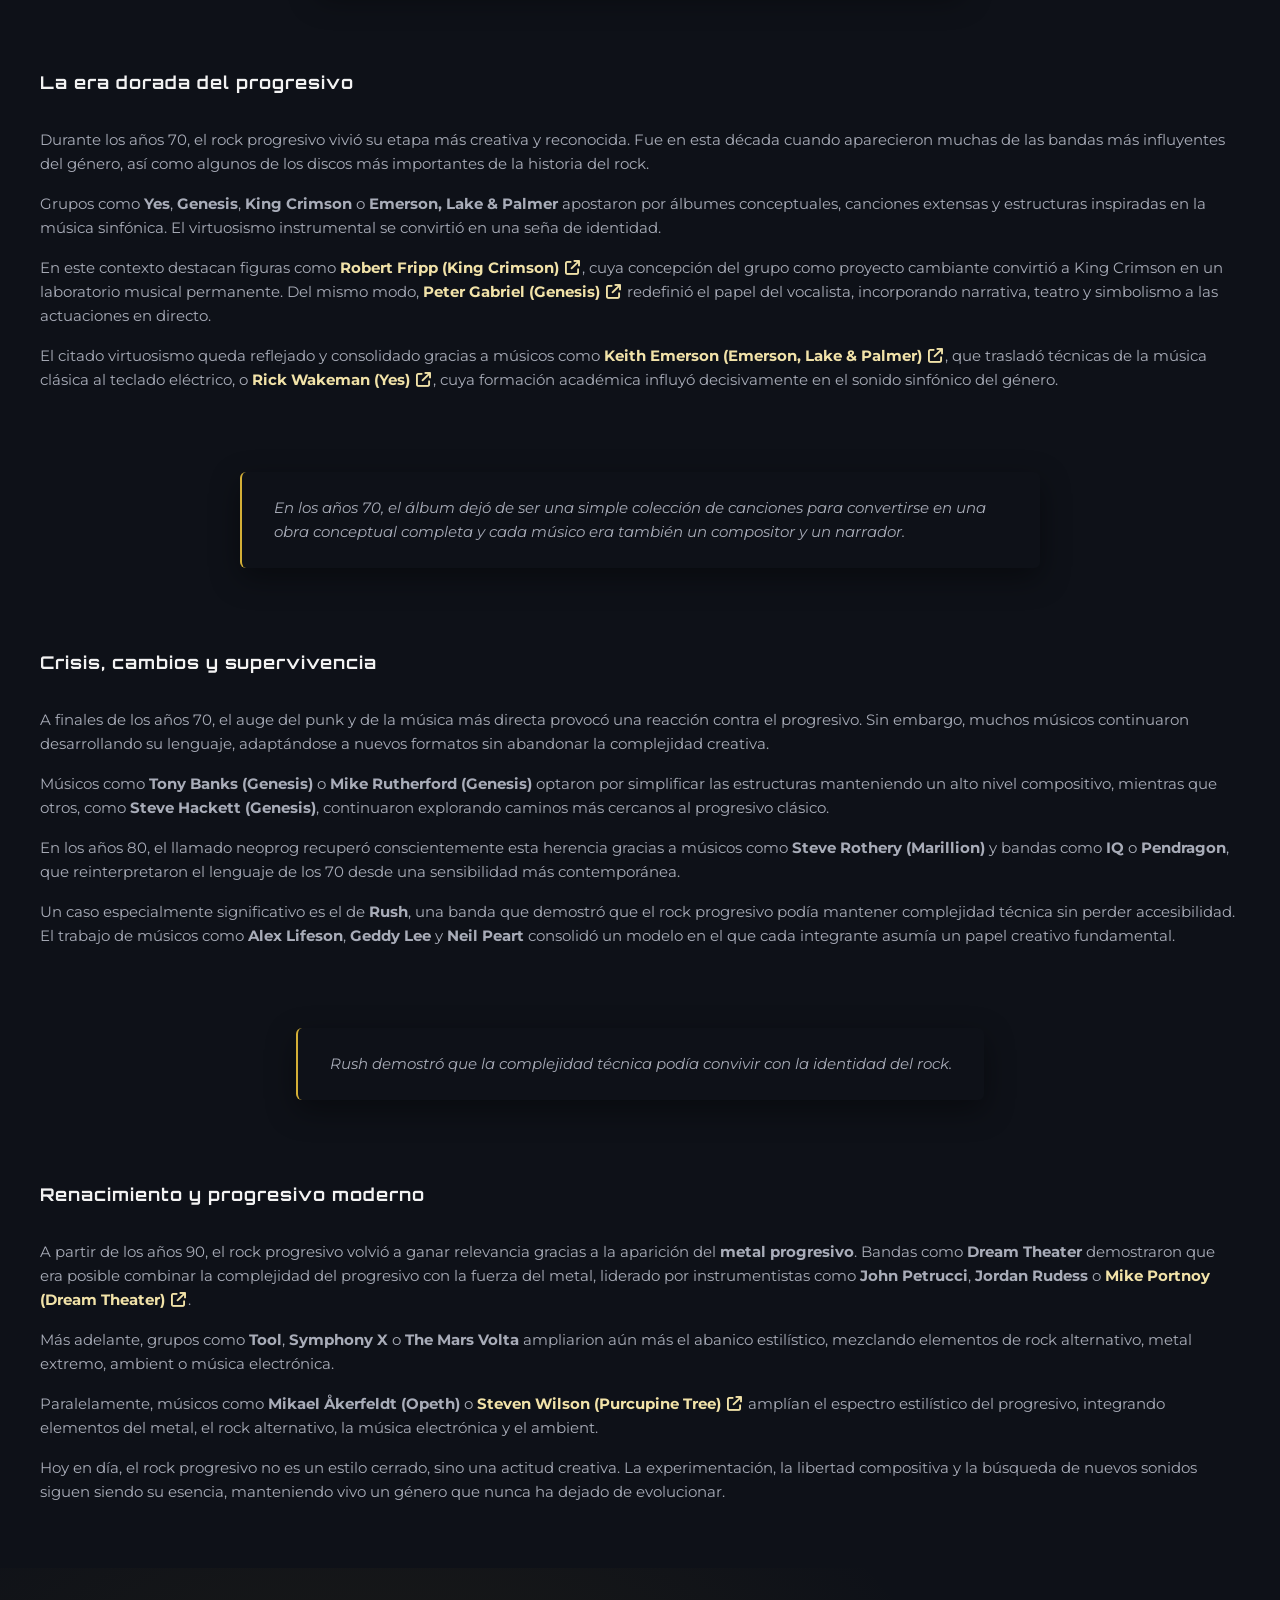
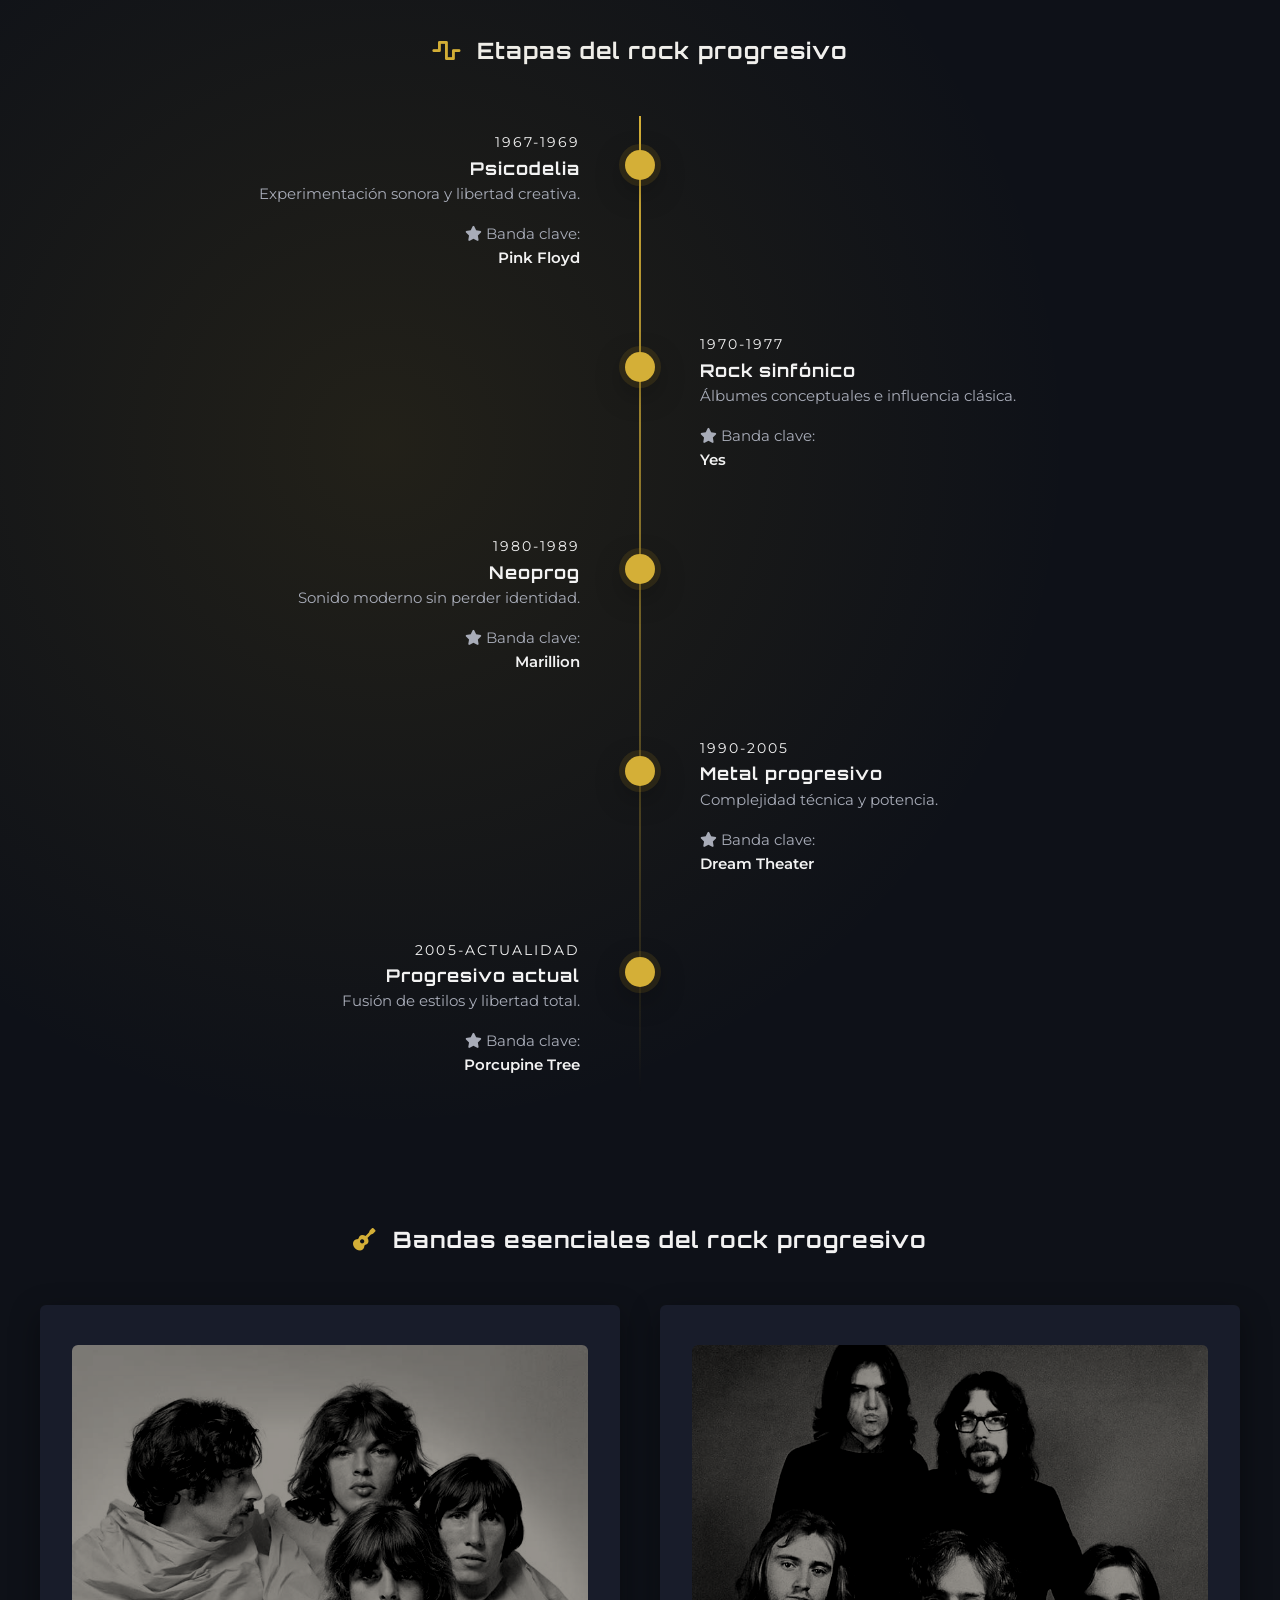
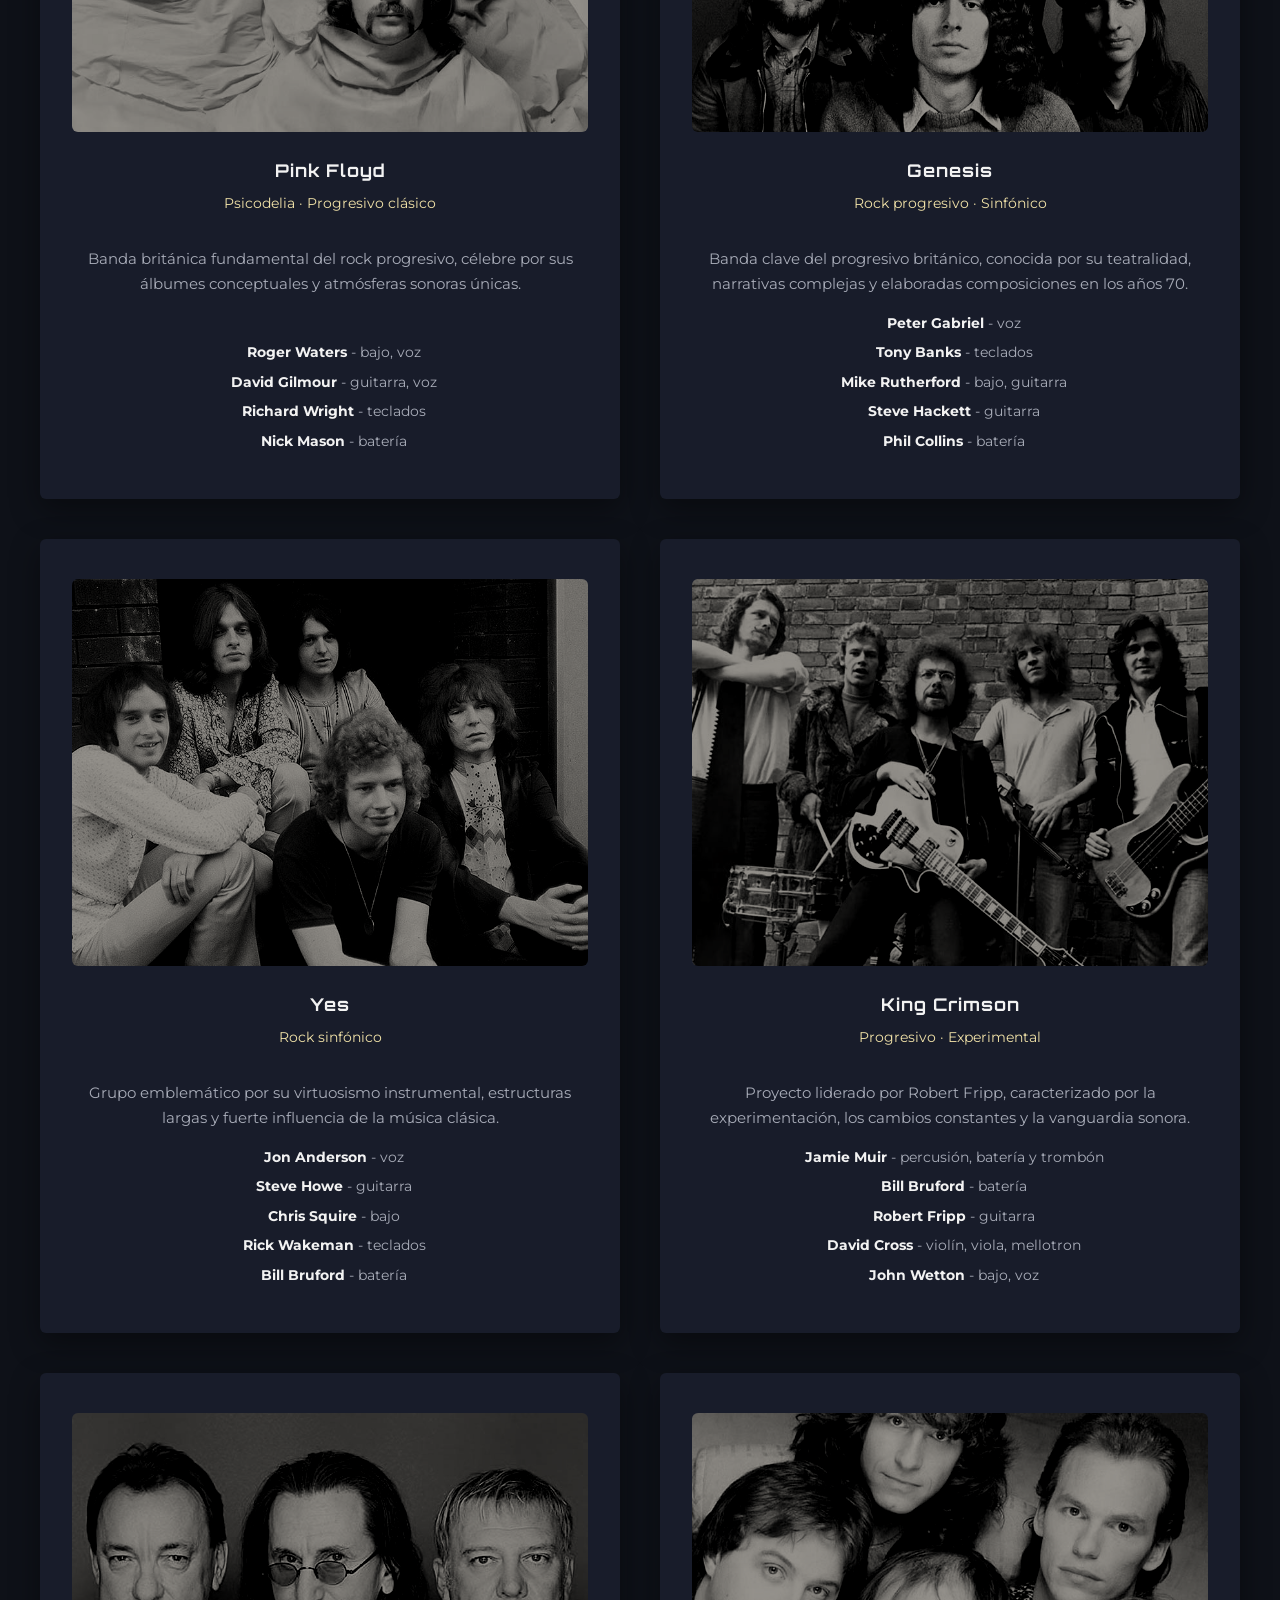
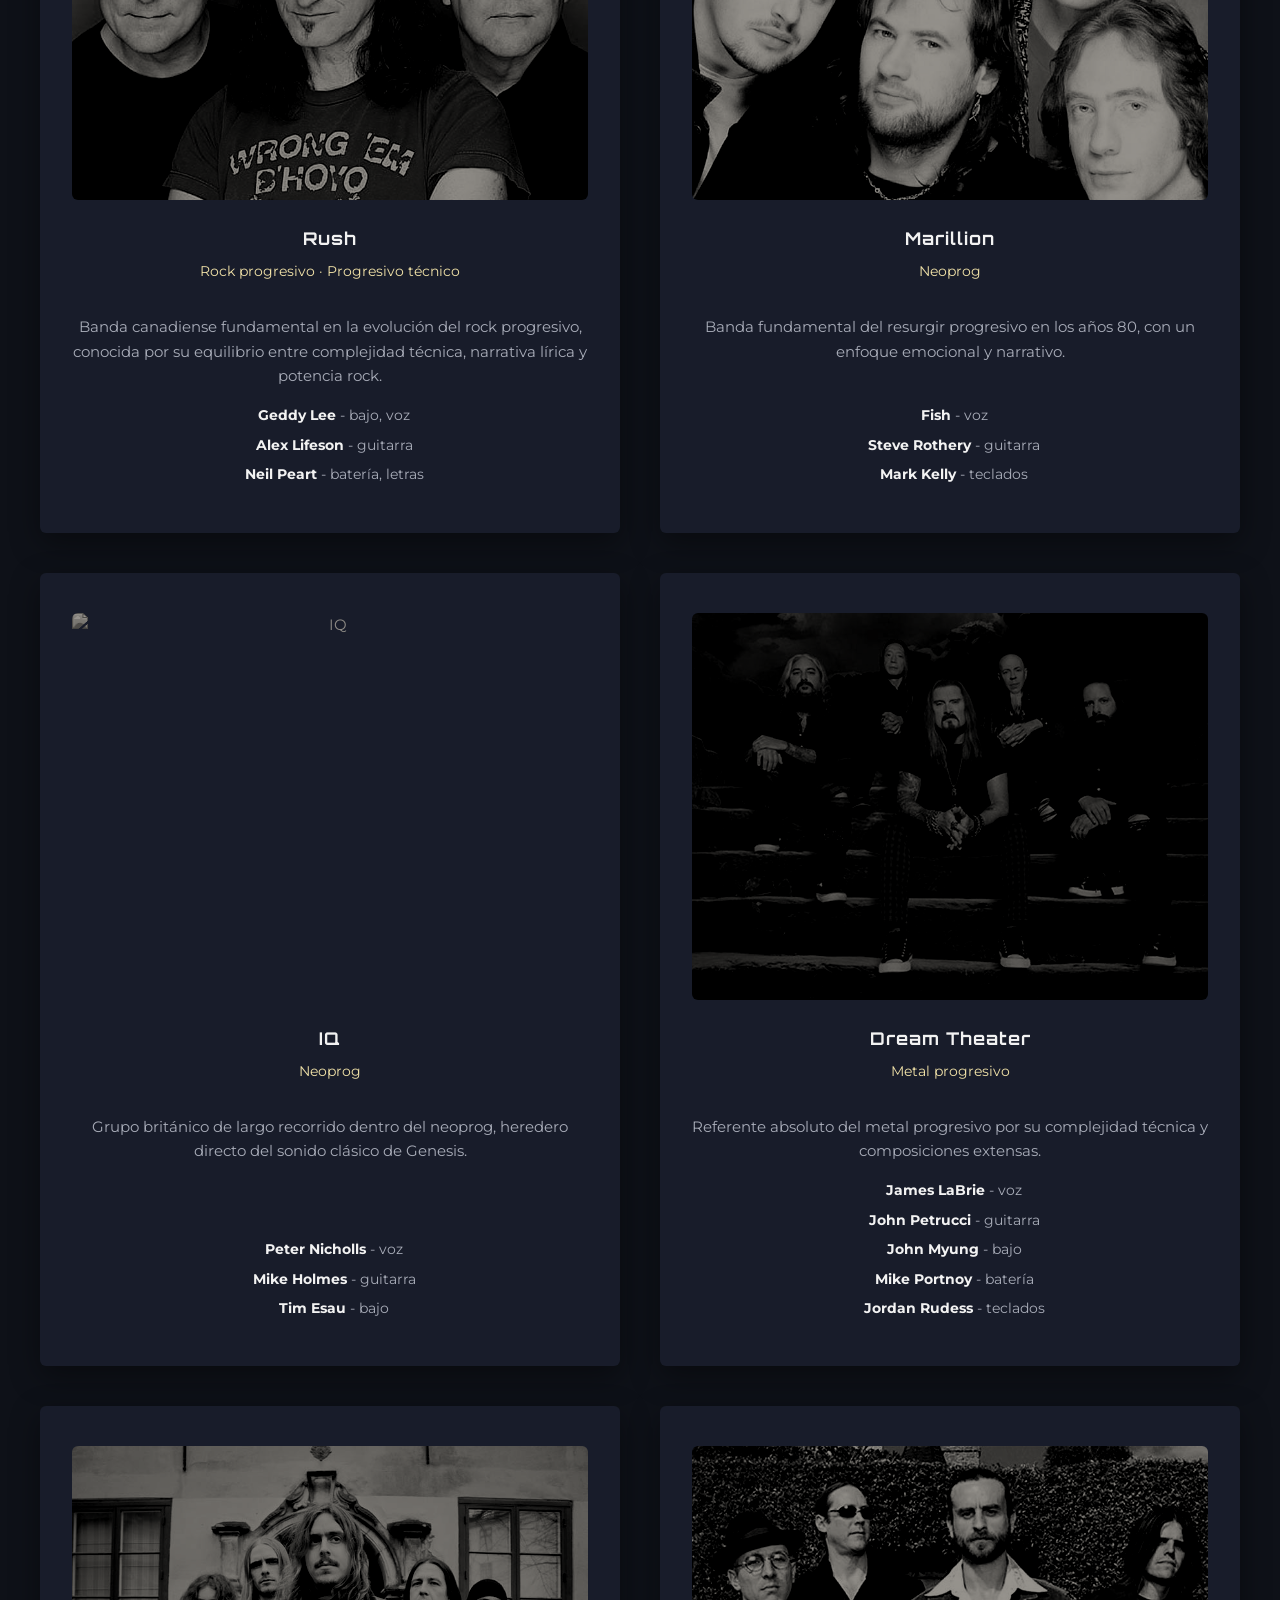
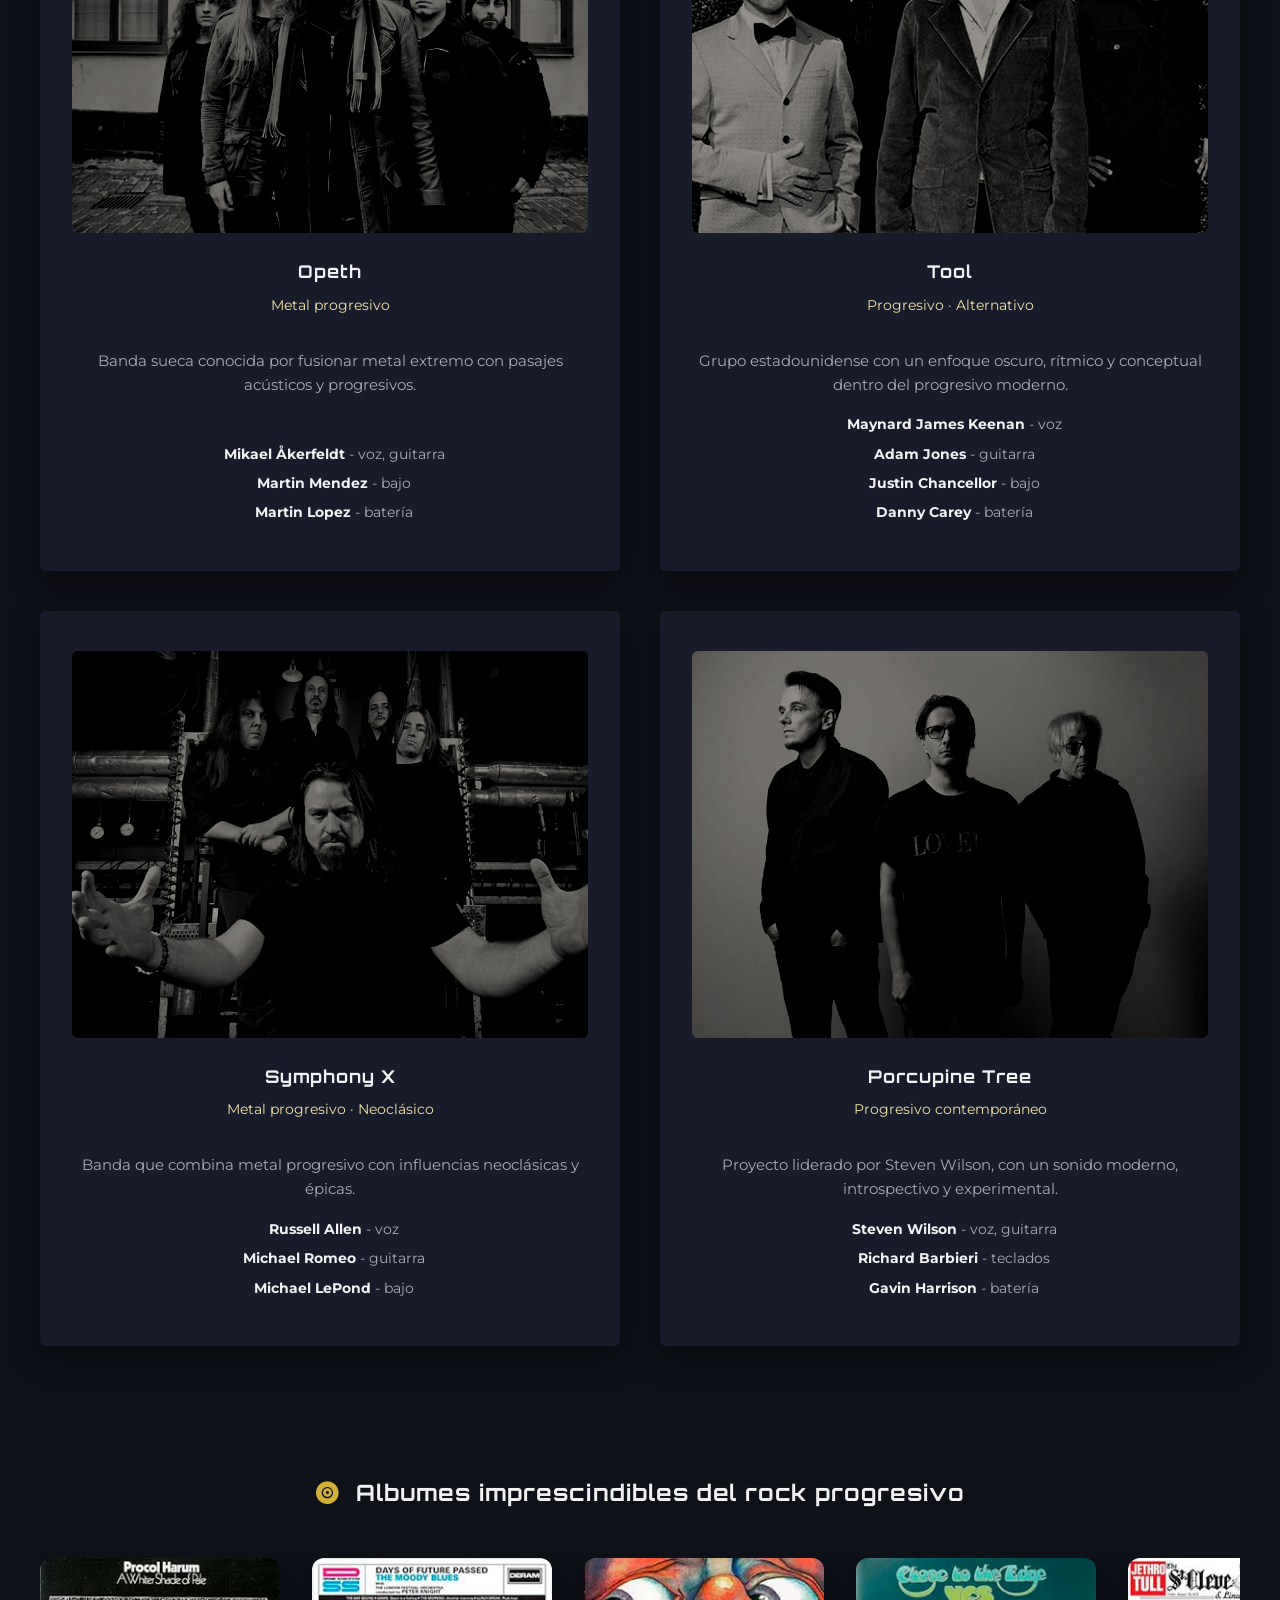
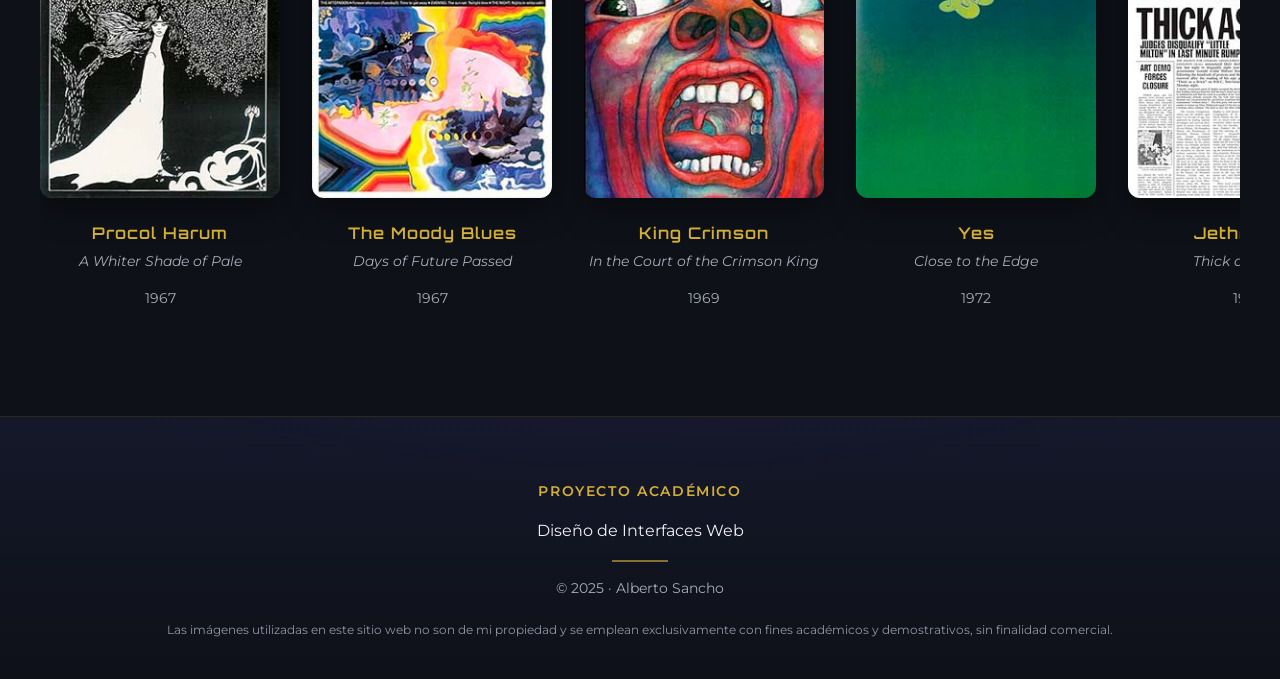
==== commit 7f038b40: "albums size fix" ====
--- a/public/index.html
+++ b/public/index.html
@@ -286,7 +286,7 @@
 
           <article class="bandas__card bandas__card--classic">
             <div class="bandas__image">
-              <img src="img/pink-floyd.jpg" alt="Pink Floyd">
+              <img src="img/bands/pink-floyd.jpg" alt="Pink Floyd">
             </div>
             <h3 class="bandas__name">Pink Floyd</h3>
             <p class="bandas__style">Psicodelia · Progresivo clásico</p>
@@ -303,7 +303,7 @@
 
           <article class="bandas__card bandas__card--classic">
             <div class="bandas__image">
-              <img src="img/genesis.jpg" alt="Genesis">
+              <img src="img/bands/genesis.jpg" alt="Genesis">
             </div>
             <h3 class="bandas__name">Genesis</h3>
             <p class="bandas__style">Rock progresivo · Sinfónico</p>
@@ -321,7 +321,7 @@
 
           <article class="bandas__card bandas__card--symph">
             <div class="bandas__image">
-              <img src="img/yes.jpg" alt="Yes">
+              <img src="img/bands/yes.jpg" alt="Yes">
             </div>
             <h3 class="bandas__name">Yes</h3>
             <p class="bandas__style">Rock sinfónico</p>
@@ -339,7 +339,7 @@
 
           <article class="bandas__card bandas__card--classic">
             <div class="bandas__image">
-              <img src="img/king-crimson.jpg" alt="King Crimson">
+              <img src="img/bands/king-crimson.jpg" alt="King Crimson">
             </div>
             <h3 class="bandas__name">King Crimson</h3>
             <p class="bandas__style">Progresivo · Experimental</p>
@@ -357,7 +357,7 @@
 
           <article class="bandas__card bandas__card--classic">
             <div class="bandas__image">
-              <img src="img/rush.jpg" alt="Rush">
+              <img src="img/bands/rush.jpg" alt="Rush">
             </div>
             <h3 class="bandas__name">Rush</h3>
             <p class="bandas__style">Rock progresivo · Progresivo técnico</p>
@@ -373,7 +373,7 @@
 
           <article class="bandas__card bandas__card--neo">
             <div class="bandas__image">
-              <img src="img/marillion.jpg" alt="Marillion">
+              <img src="img/bands/marillion.jpg" alt="Marillion">
             </div>
             <h3 class="bandas__name">Marillion</h3>
             <p class="bandas__style">Neoprog</p>
@@ -389,7 +389,7 @@
 
           <article class="bandas__card bandas__card--neo">
             <div class="bandas__image">
-              <img src="img/iq.jpg" alt="IQ">
+              <img src="img/bands/iq.jpg" alt="IQ">
             </div>
             <h3 class="bandas__name">IQ</h3>
             <p class="bandas__style">Neoprog</p>
@@ -405,7 +405,7 @@
 
           <article class="bandas__card bandas__card--metal">
             <div class="bandas__image">
-              <img src="img/dream-theater.jpg" alt="Dream Theater">
+              <img src="img/bands/dream-theater.jpg" alt="Dream Theater">
             </div>
             <h3 class="bandas__name">Dream Theater</h3>
             <p class="bandas__style">Metal progresivo</p>
@@ -423,7 +423,7 @@
 
           <article class="bandas__card bandas__card--metal">
             <div class="bandas__image">
-              <img src="img/opeth.jpg" alt="Opeth">
+              <img src="img/bands/opeth.jpg" alt="Opeth">
             </div>
             <h3 class="bandas__name">Opeth</h3>
             <p class="bandas__style">Metal progresivo</p>
@@ -439,7 +439,7 @@
 
           <article class="bandas__card bandas__card--metal">
             <div class="bandas__image">
-              <img src="img/tool.jpg" alt="Tool">
+              <img src="img/bands/tool.jpg" alt="Tool">
             </div>
             <h3 class="bandas__name">Tool</h3>
             <p class="bandas__style">Progresivo · Alternativo</p>
@@ -456,7 +456,7 @@
 
           <article class="bandas__card bandas__card--metal">
             <div class="bandas__image">
-              <img src="img/symphony-x.jpg" alt="Symphony X">
+              <img src="img/bands/symphony-x.jpg" alt="Symphony X">
             </div>
             <h3 class="bandas__name">Symphony X</h3>
             <p class="bandas__style">Metal progresivo · Neoclásico</p>
@@ -473,7 +473,7 @@
 
           <article class="bandas__card bandas__card--modern">
             <div class="bandas__image">
-              <img src="img/porcupine-tree.jpg" alt="Porcupine Tree">
+              <img src="img/bands/porcupine-tree.jpg" alt="Porcupine Tree">
             </div>
             <h3 class="bandas__name">Porcupine Tree</h3>
             <p class="bandas__style">Progresivo contemporáneo</p>
@@ -498,7 +498,7 @@
       
       <h2 class="section__title">
         <i class="section__icon fa-solid fa-record-vinyl"></i>
-        ALbumes imprescindibles del rock progresivo
+        Albumes imprescindibles del rock progresivo
       </h2>
 
       <div class="section__content">
@@ -707,7 +707,7 @@
         <h3 class="modal__title">Syd Barrett</h3>
         <p class="modal__subtitle">Voz · Guitarra · Compositor</p>
 
-        <img src="img/syd-barrett.jpg" alt="Syd Barrett, fundador de Pink Floyd" class="modal__image">
+        <img src="img/musicians/syd-barrett.jpg" alt="Syd Barrett, fundador de Pink Floyd" class="modal__image">
 
         <p class="modal__text">
           Syd Barrett fue uno de los músicos más influyentes y enigmáticos de la historia del rock progresivo. Como
@@ -736,7 +736,7 @@
         <h3 class="modal__title">Robert Fripp</h3>
         <p class="modal__subtitle">Guitarra · Compositor · Productor</p>
 
-        <img src="img/robert-fripp.jpg" alt="Robert Fripp" class="modal__image">
+        <img src="img/musicians/robert-fripp.jpg" alt="Robert Fripp" class="modal__image">
 
         <p class="modal__text">
           Robert Fripp es una de las figuras más influyentes y singulares del rock progresivo. Como fundador y único
@@ -764,7 +764,7 @@
         <h3 class="modal__title">Peter Gabriel</h3>
         <p class="modal__subtitle">Voz · Compositor · Performer</p>
 
-        <img src="img/peter-gabriel.jpg" alt="Peter Gabriel" class="modal__image">
+        <img src="img/musicians/peter-gabriel.jpg" alt="Peter Gabriel" class="modal__image">
 
         <p class="modal__text">
           Peter Gabriel redefinió el papel del vocalista dentro del rock progresivo. Durante su etapa en Genesis,
@@ -791,7 +791,7 @@
         <h3 class="modal__title">Keith Emerson</h3>
         <p class="modal__subtitle">Teclados · Compositor</p>
 
-        <img src="img/keith-emerson.jpg" alt="Keith Emerson" class="modal__image">
+        <img src="img/musicians/keith-emerson.jpg" alt="Keith Emerson" class="modal__image">
 
         <p class="modal__text">
           Keith Emerson fue uno de los grandes responsables de introducir la música clásica en el rock progresivo. Su
@@ -818,7 +818,7 @@
         <h3 class="modal__title">Rick Wakeman</h3>
         <p class="modal__subtitle">Teclados · Compositor</p>
 
-        <img src="img/rick-wakeman.jpg" alt="Rick Wakeman" class="modal__image">
+        <img src="img/musicians/rick-wakeman.jpg" alt="Rick Wakeman" class="modal__image">
 
         <p class="modal__text">
           Rick Wakeman aportó al rock progresivo una sólida formación académica y un enfoque melódico muy definido. Su
@@ -844,7 +844,7 @@
         <h3 class="modal__title">Mike Portnoy</h3>
         <p class="modal__subtitle">Batería · Compositor · Productor</p>
 
-        <img src="img/mike-portnoy.jpg" alt="Mike Portnoy, baterista de metal progresivo" class="modal__image">
+        <img src="img/musicians/mike-portnoy.jpg" alt="Mike Portnoy, baterista de metal progresivo" class="modal__image">
 
         <p class="modal__text">
           Mike Portnoy es uno de los bateristas más influyentes del metal progresivo y una figura clave en la evolución
@@ -874,7 +874,7 @@
         <h3 class="modal__title">Steven Wilson</h3>
         <p class="modal__subtitle">Voz · Guitarra · Productor</p>
 
-        <img src="img/steven-wilson.jpg" alt="Steven Wilson" class="modal__image">
+        <img src="img/musicians/steven-wilson.jpg" alt="Steven Wilson" class="modal__image">
 
         <p class="modal__text">
           Steven Wilson es una de las figuras clave del rock progresivo contemporáneo. A través de Porcupine Tree y su
--- a/public/css/style.css
+++ b/public/css/style.css
@@ -755,8 +755,8 @@
 
 .album {
   -webkit-box-flex: 0;
-      -ms-flex: 0 0 30%;
-          flex: 0 0 30%;
+      -ms-flex: 0 0 40%;
+          flex: 0 0 40%;
   scroll-snap-align: center;
   text-align: center;
   -moz-user-select: none;
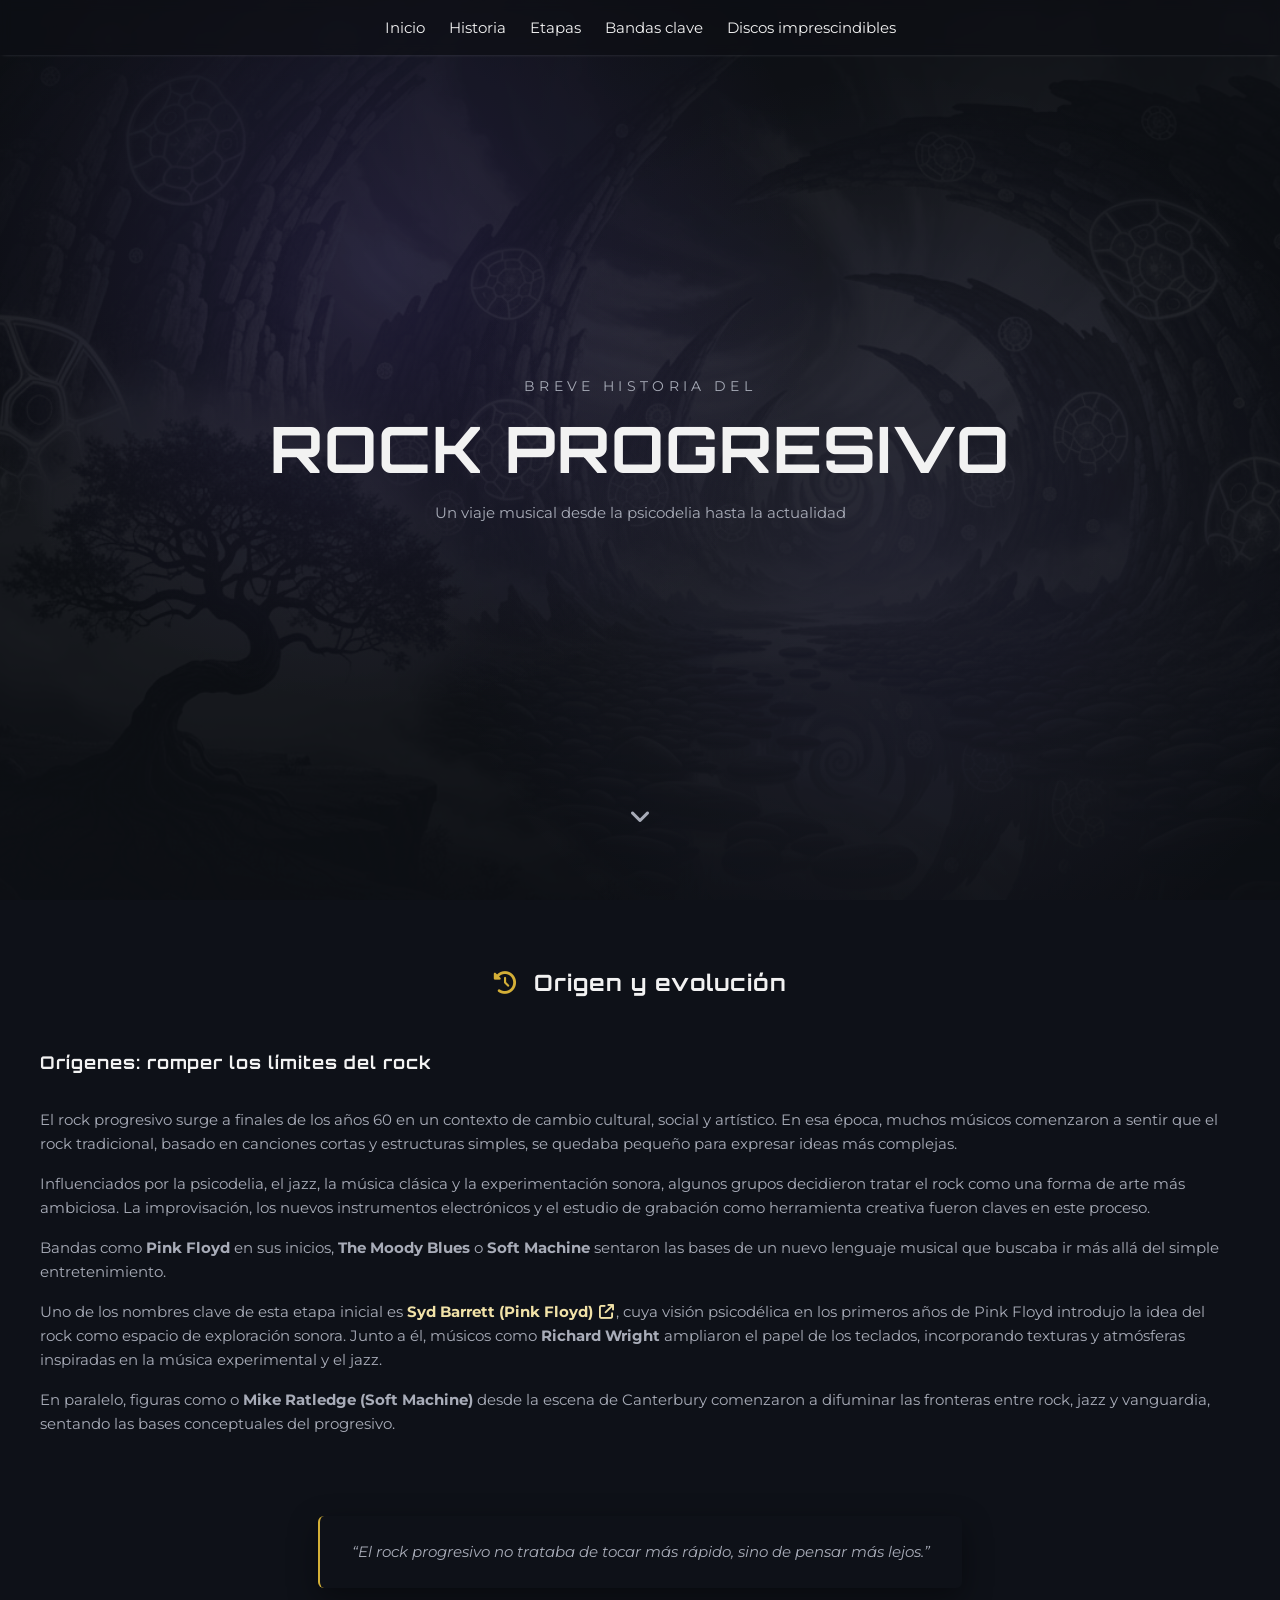
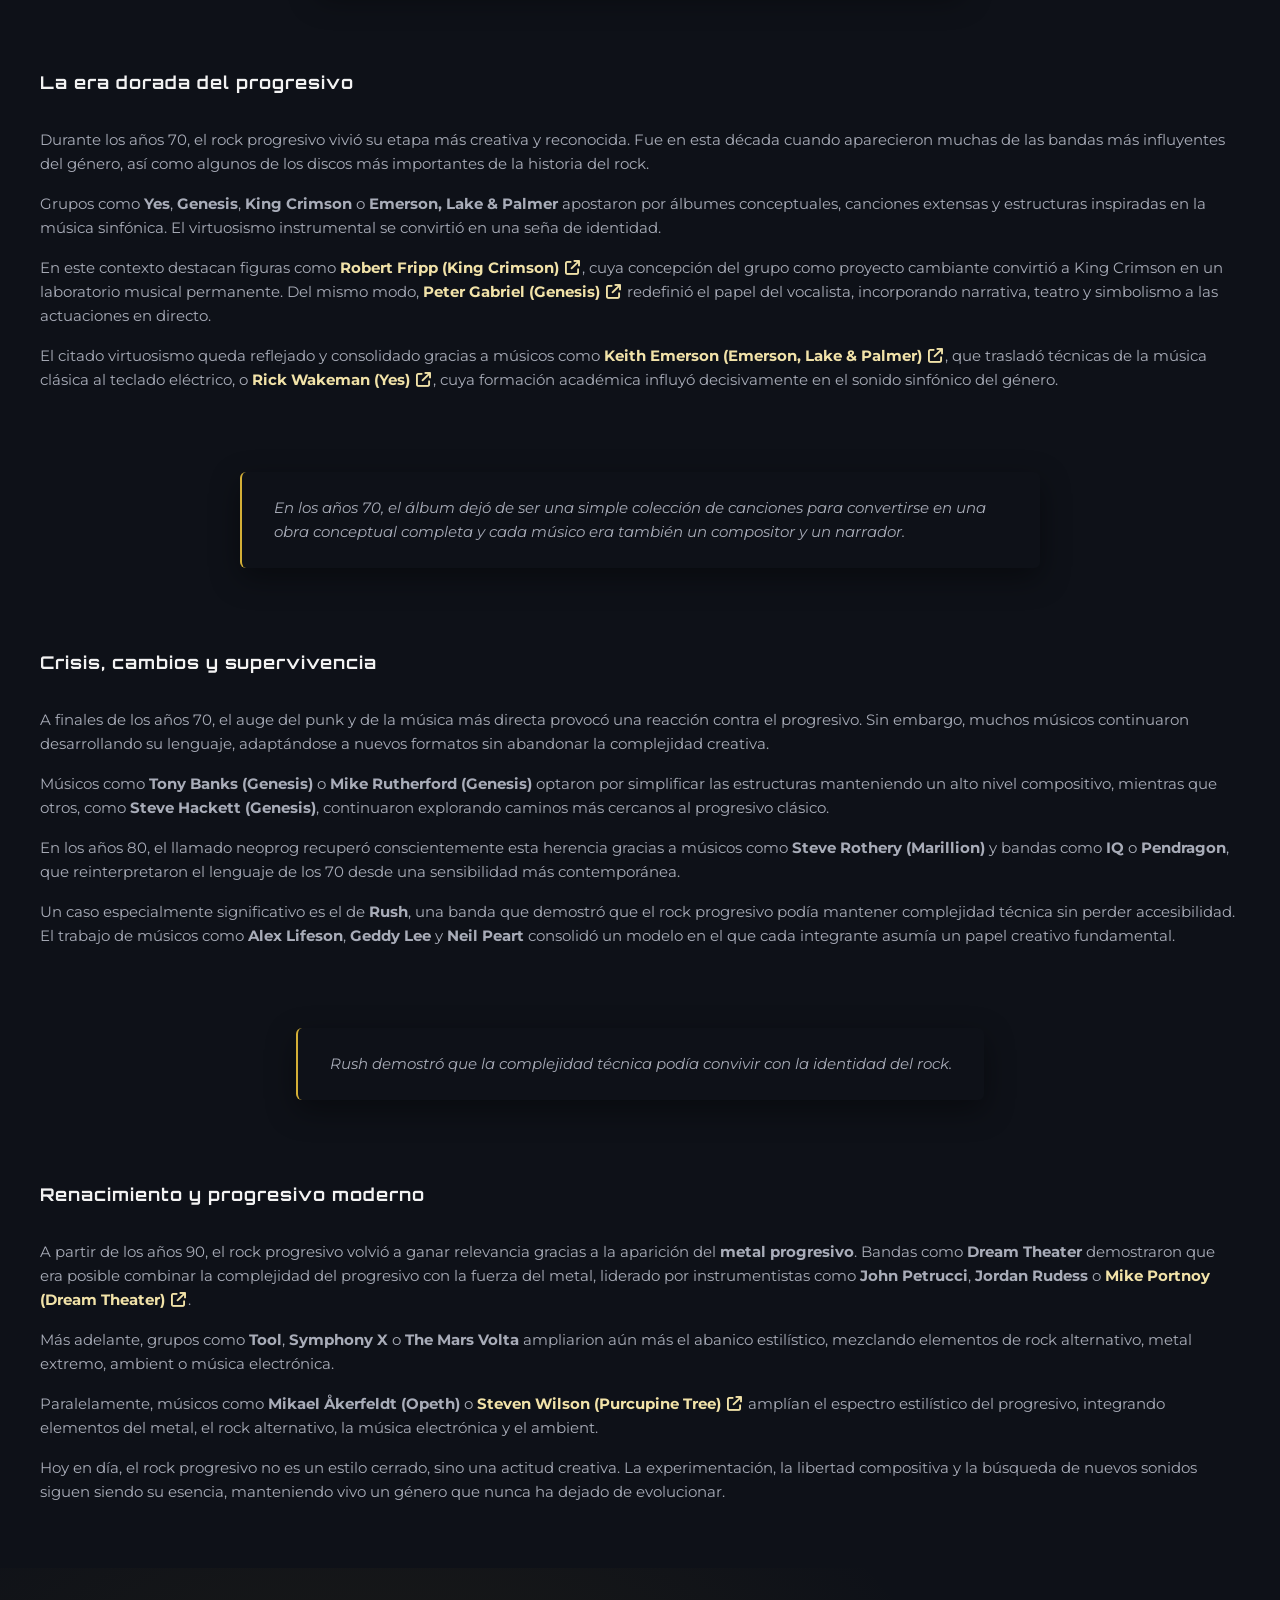
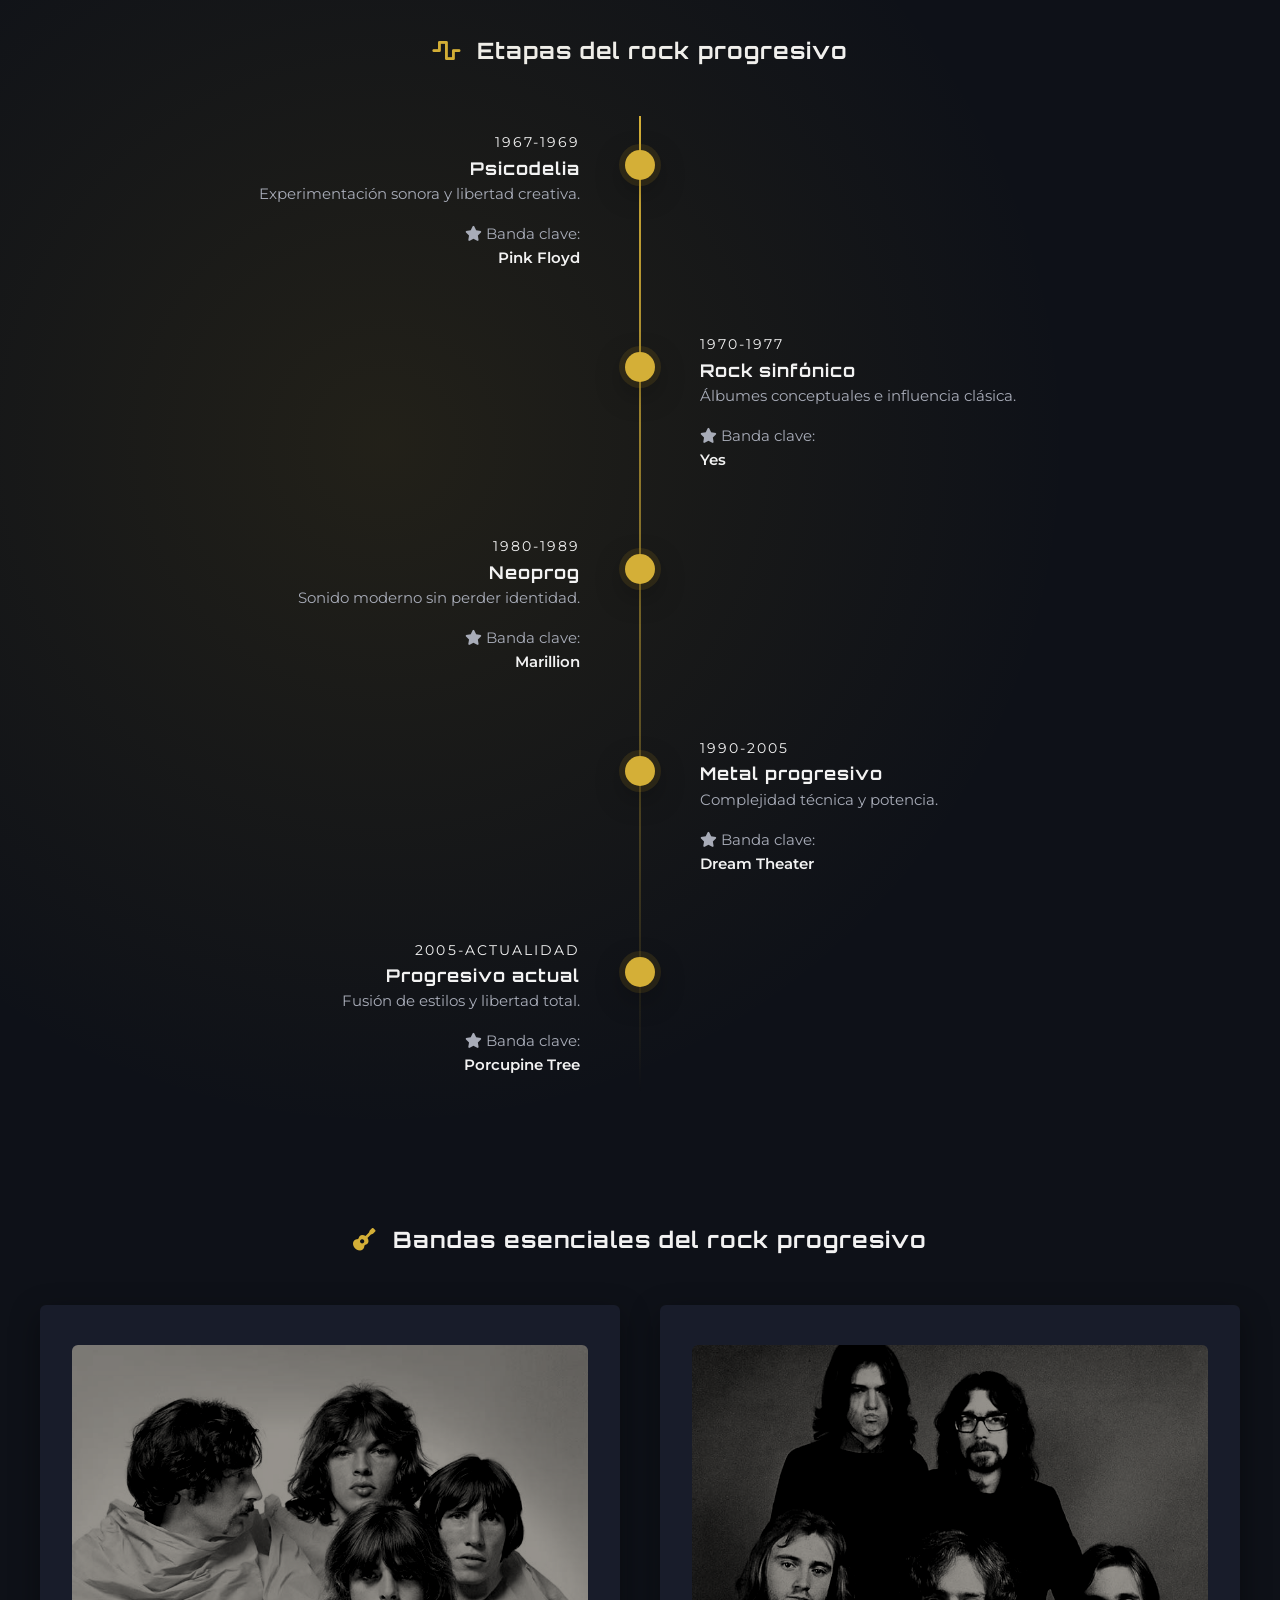
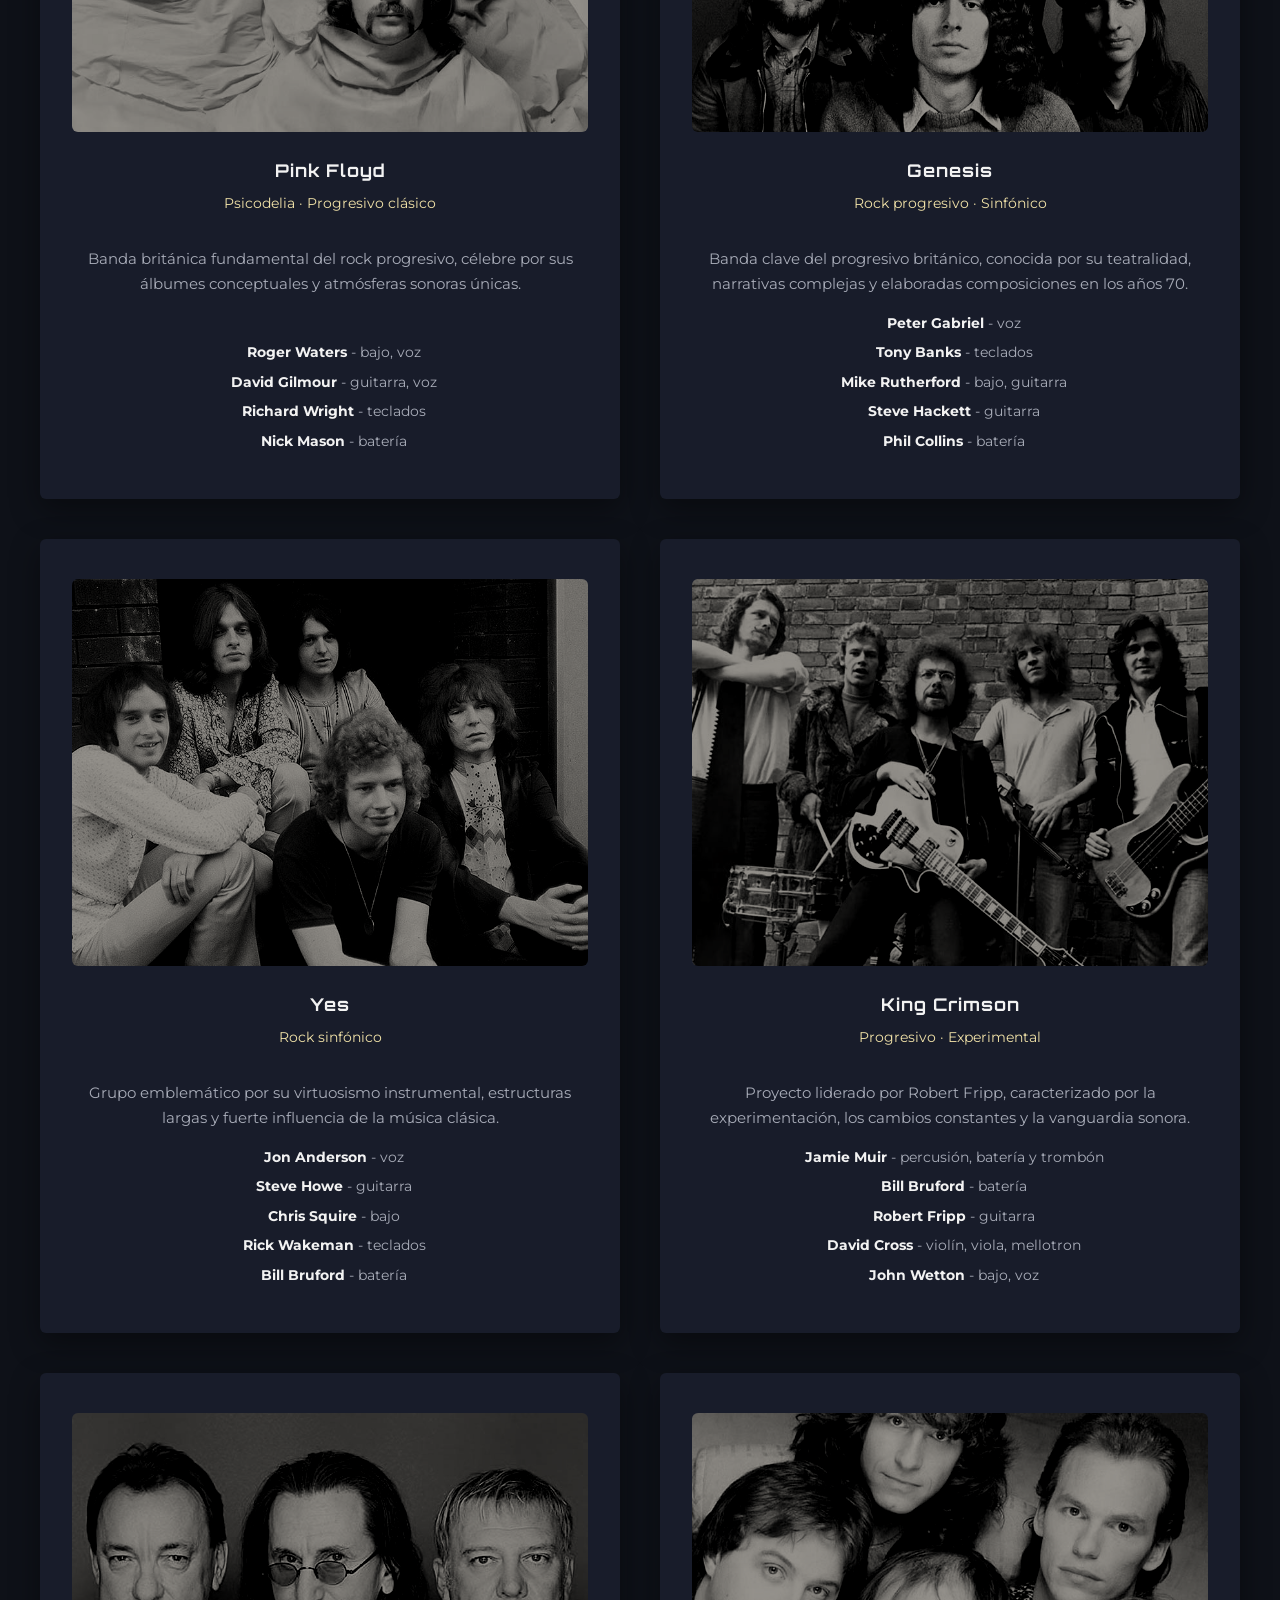
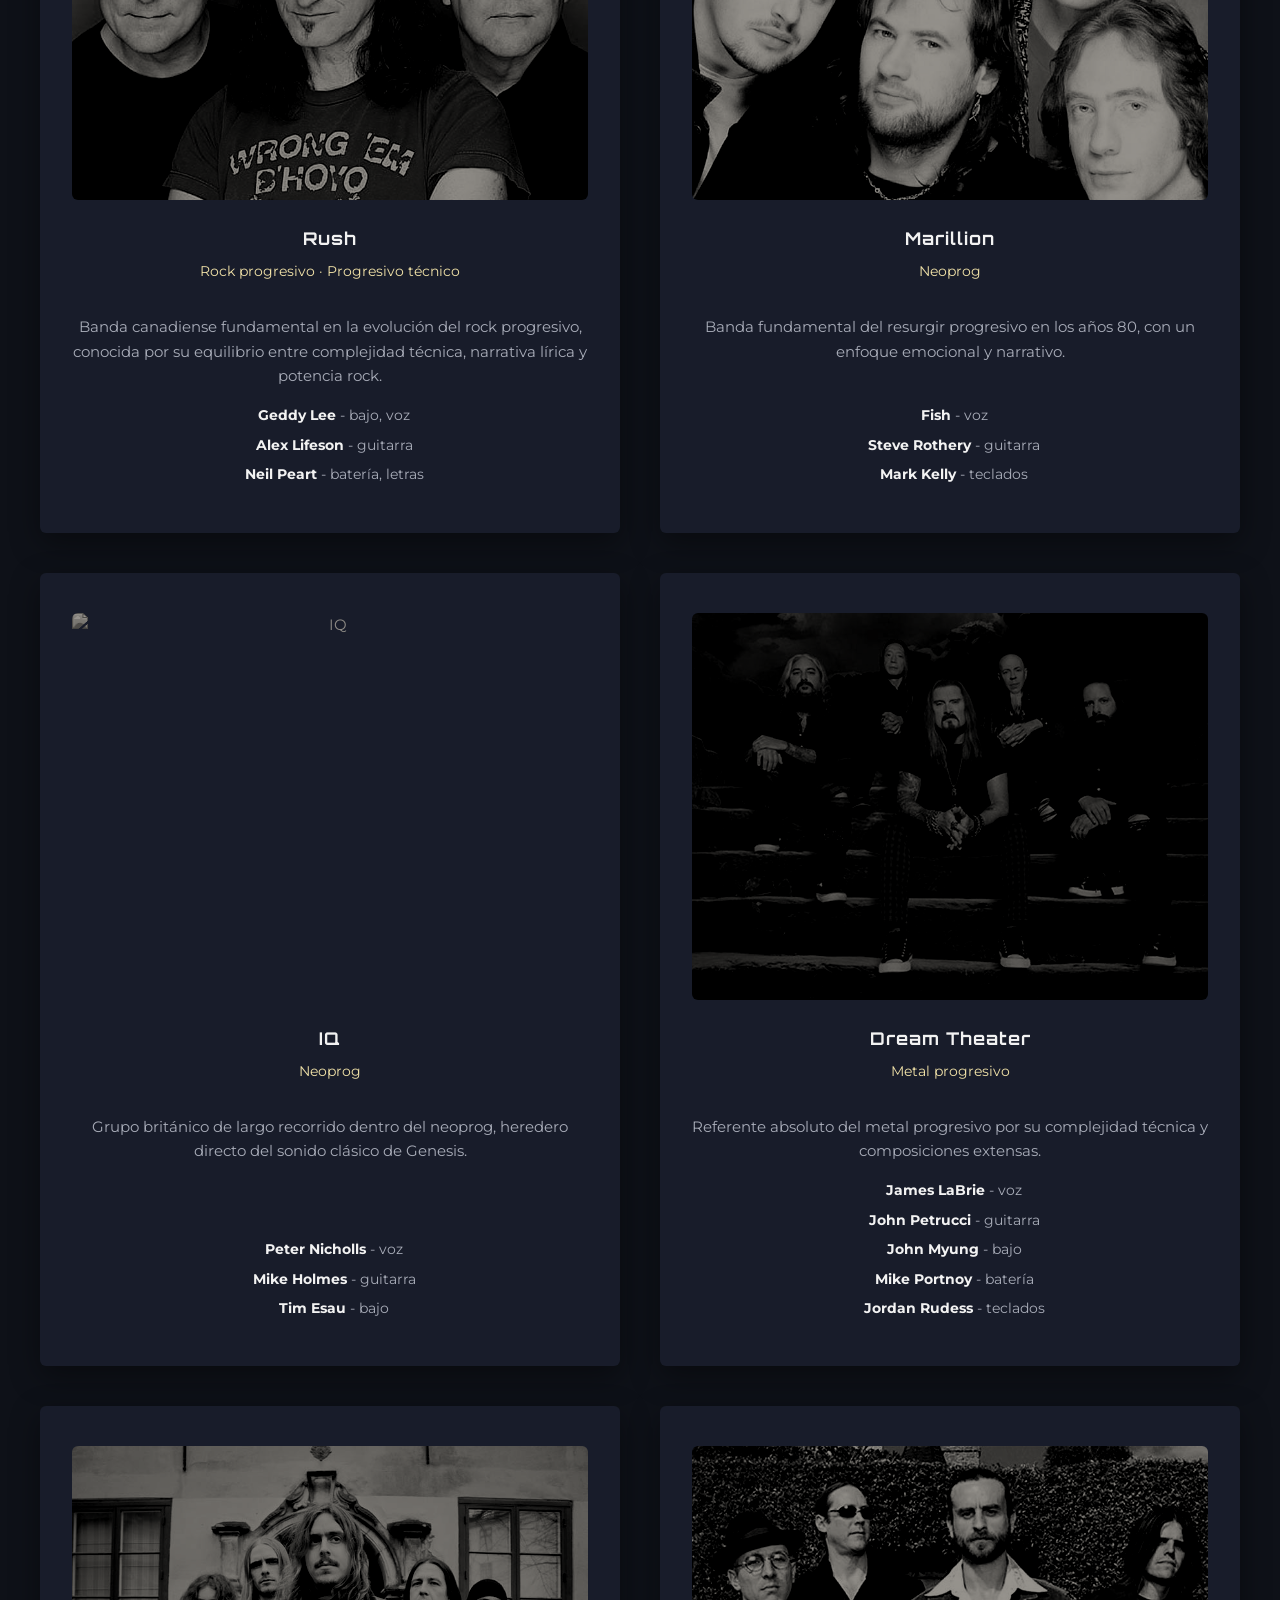
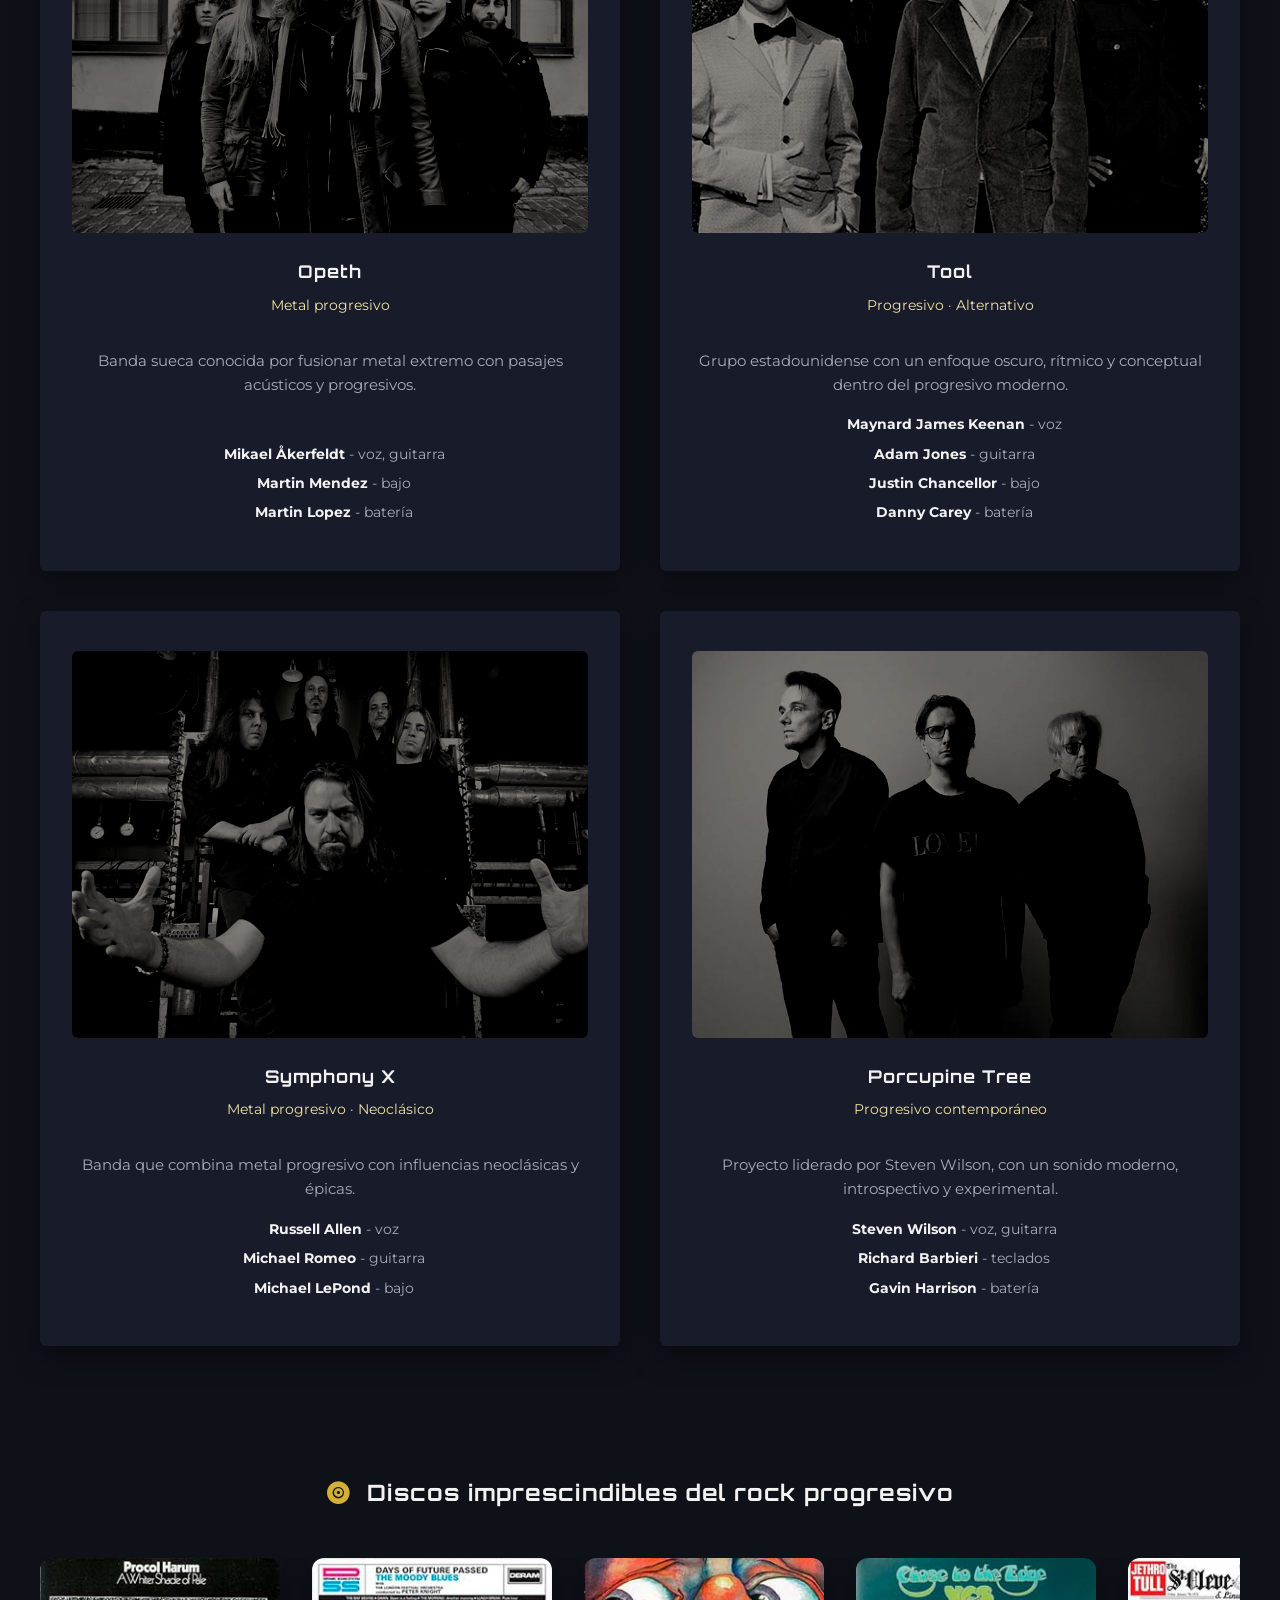
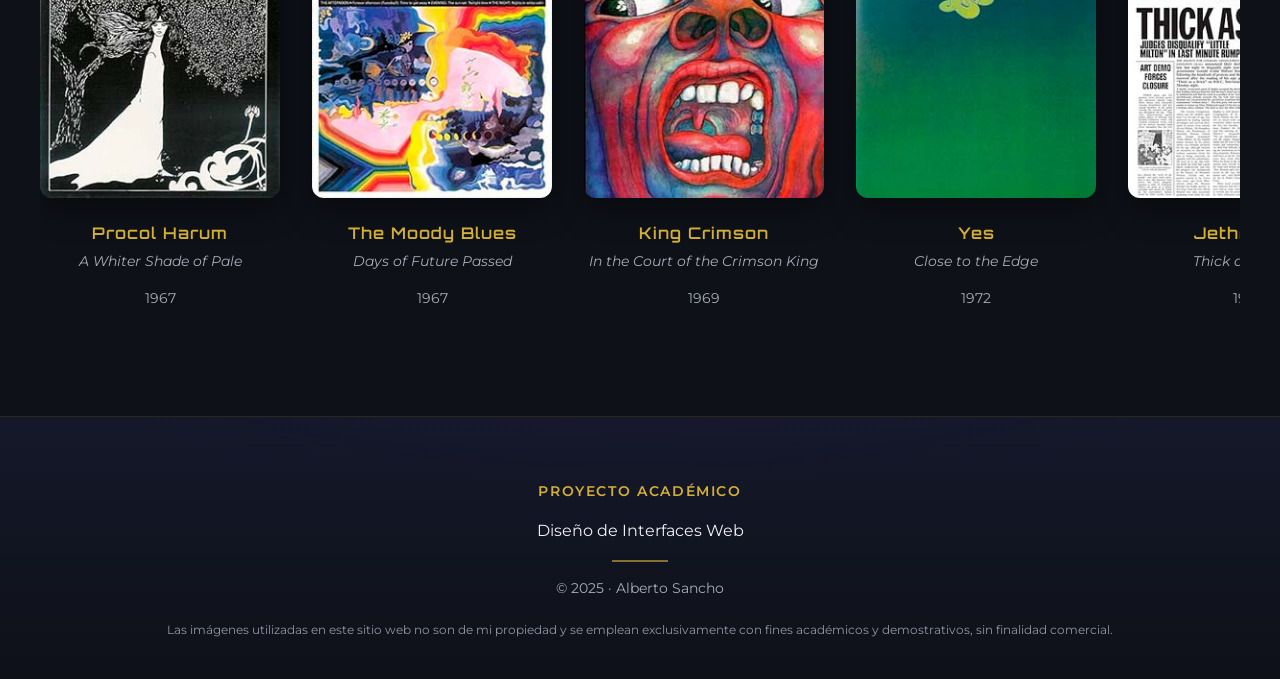
==== commit 19d3bd86: "Fix texto" ====
--- a/public/index.html
+++ b/public/index.html
@@ -498,7 +498,7 @@
       
       <h2 class="section__title">
         <i class="section__icon fa-solid fa-record-vinyl"></i>
-        Albumes imprescindibles del rock progresivo
+        Discos imprescindibles del rock progresivo
       </h2>
 
       <div class="section__content">
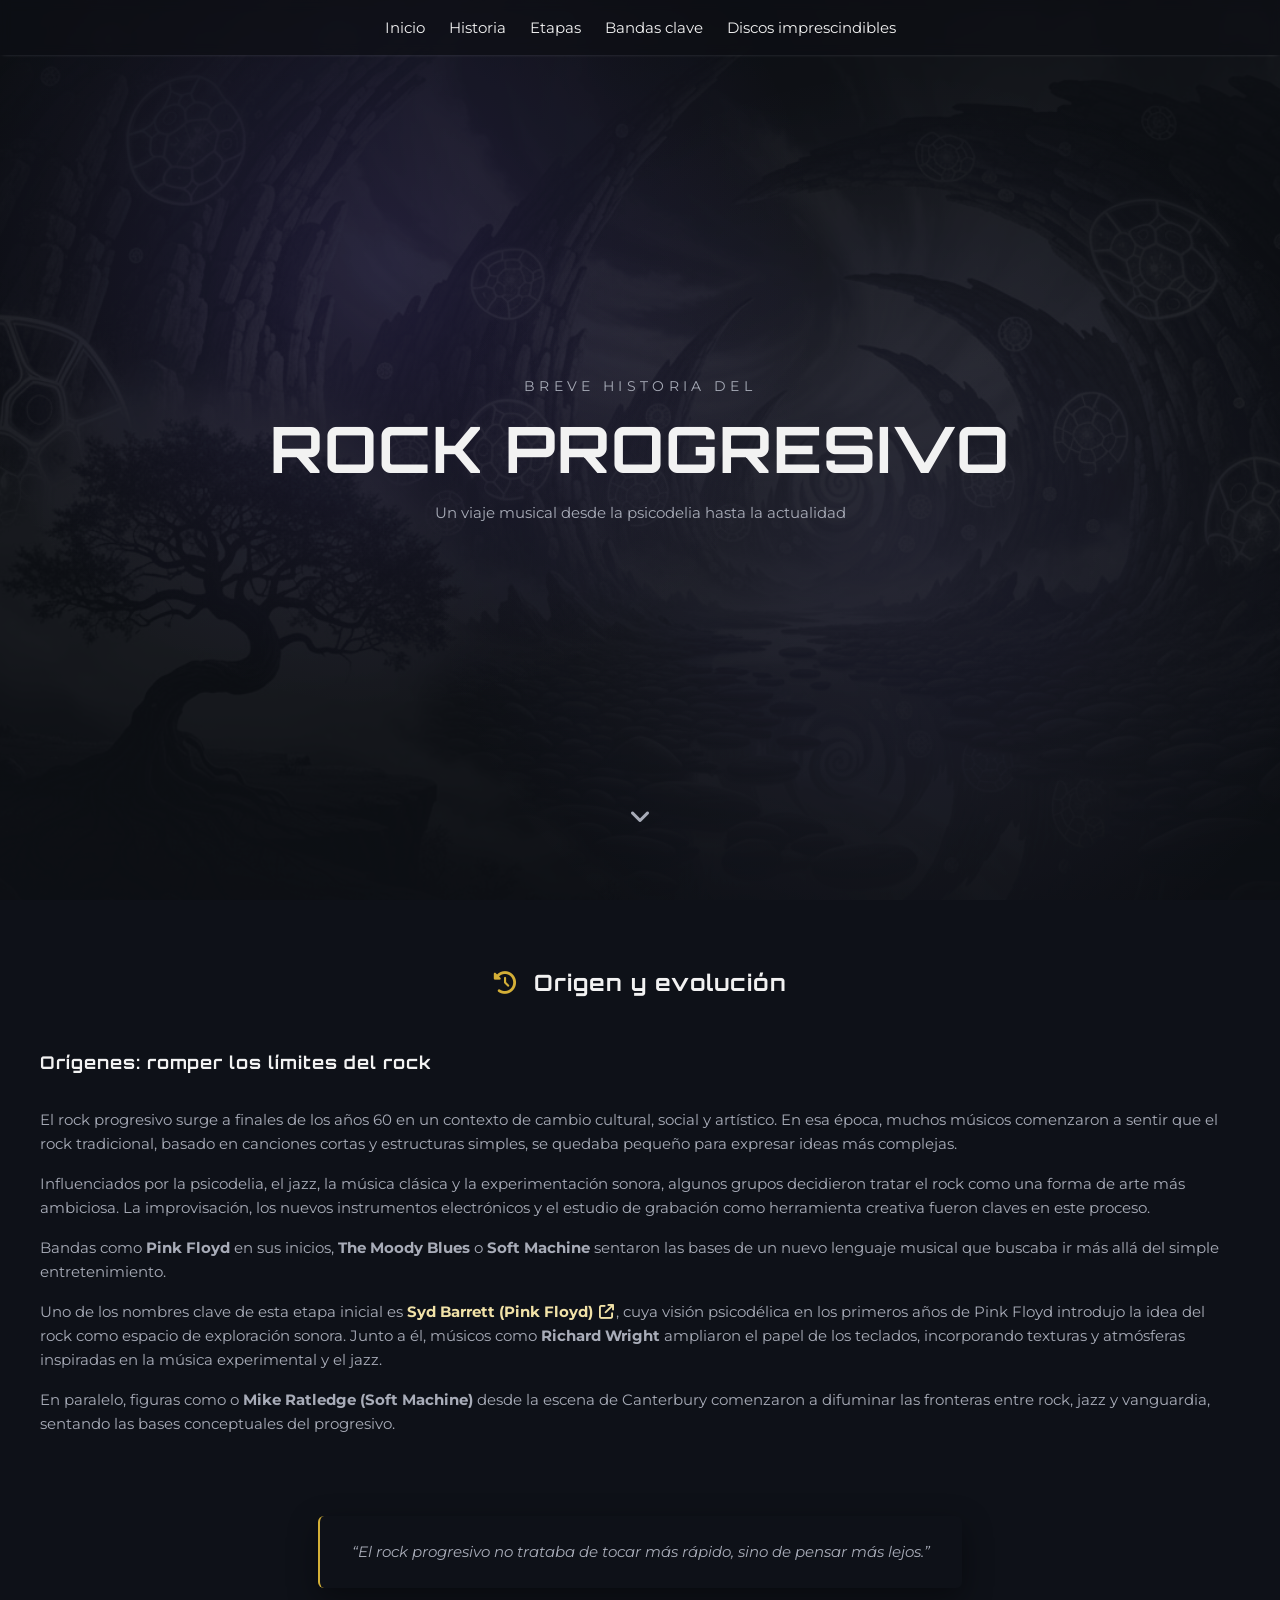
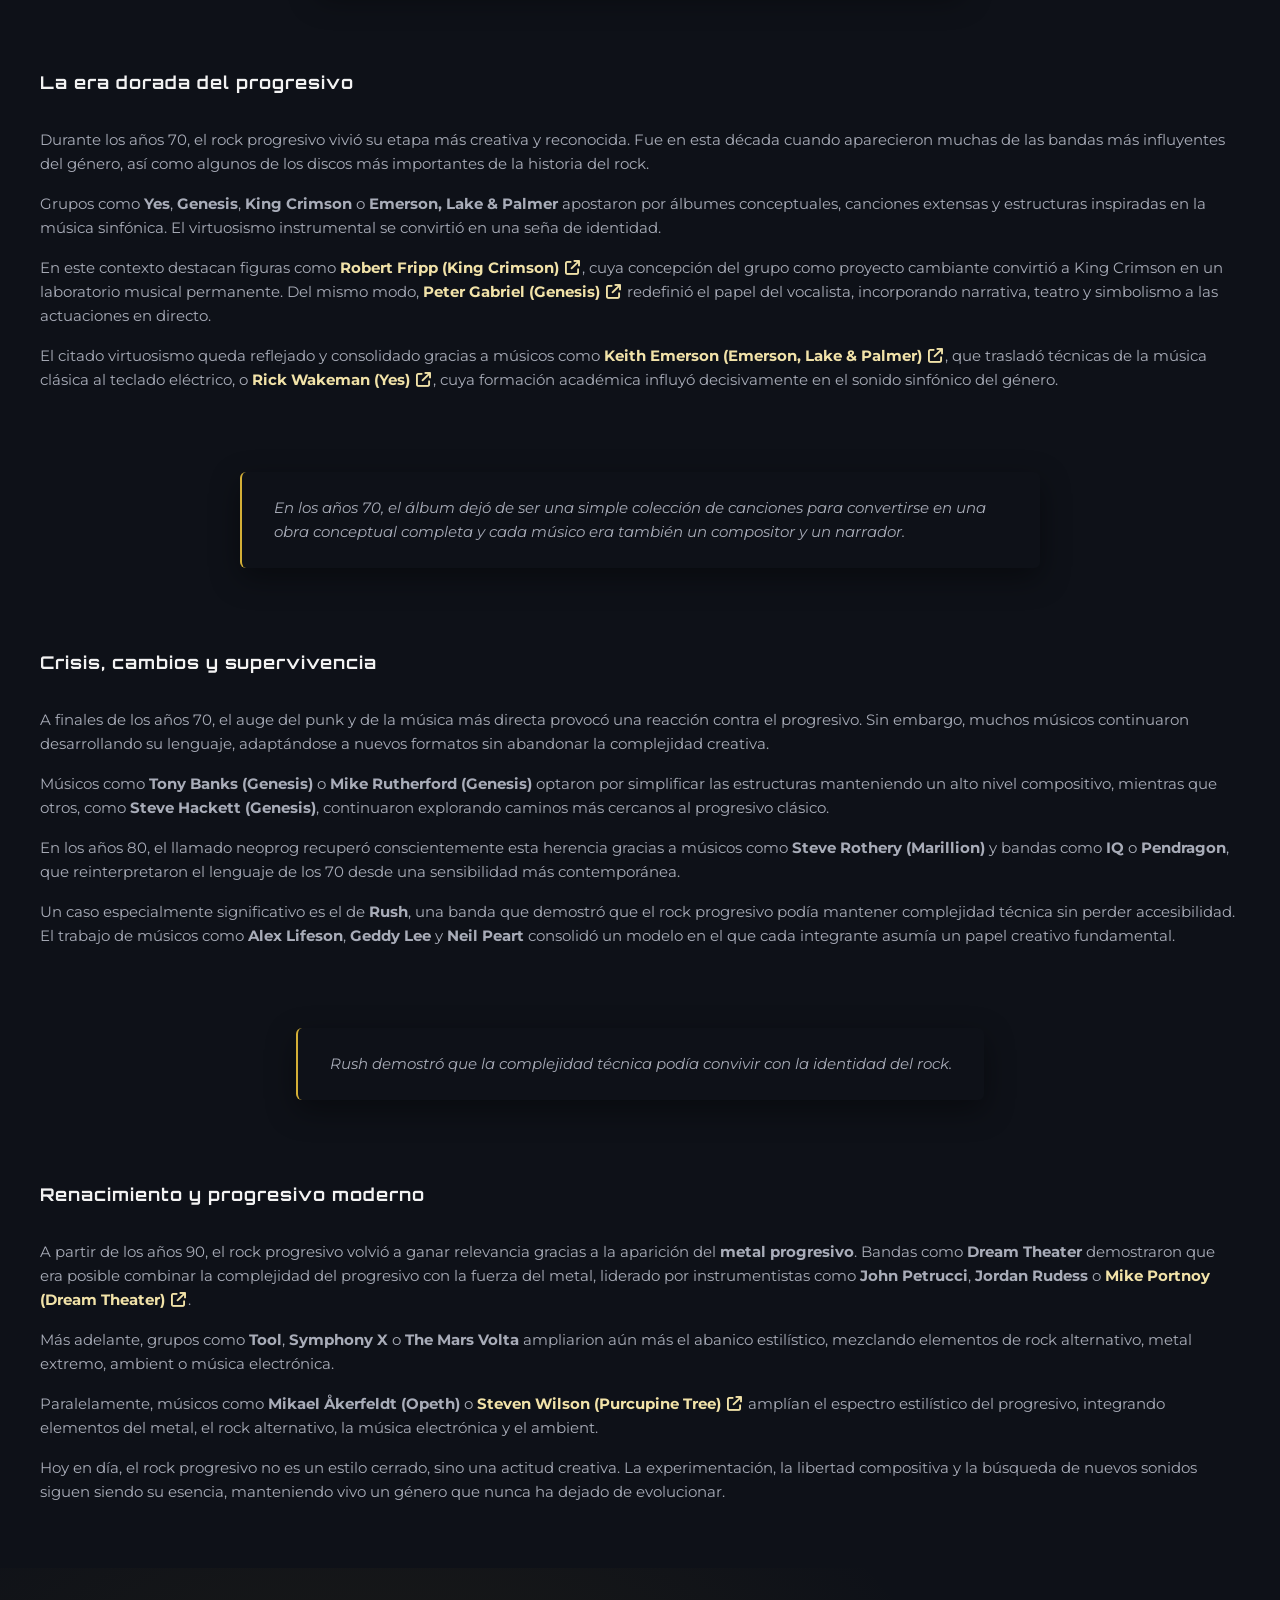
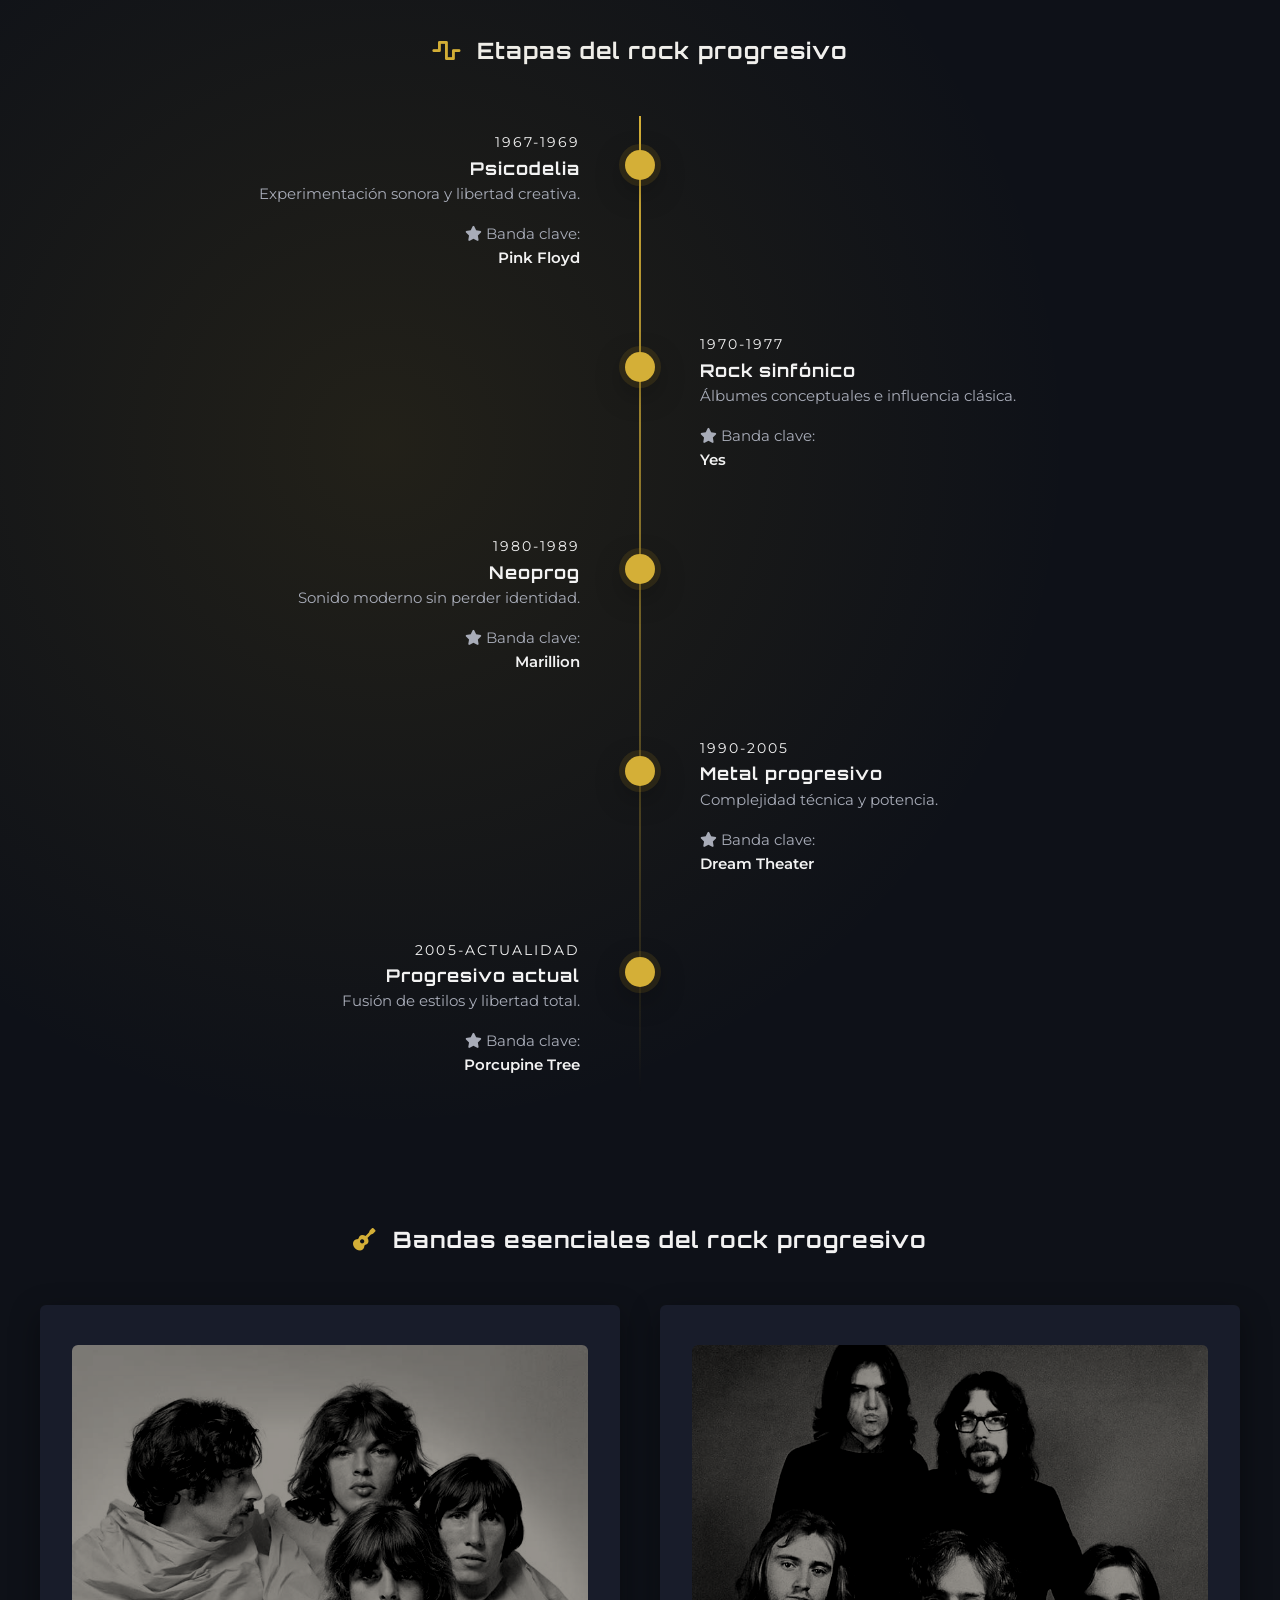
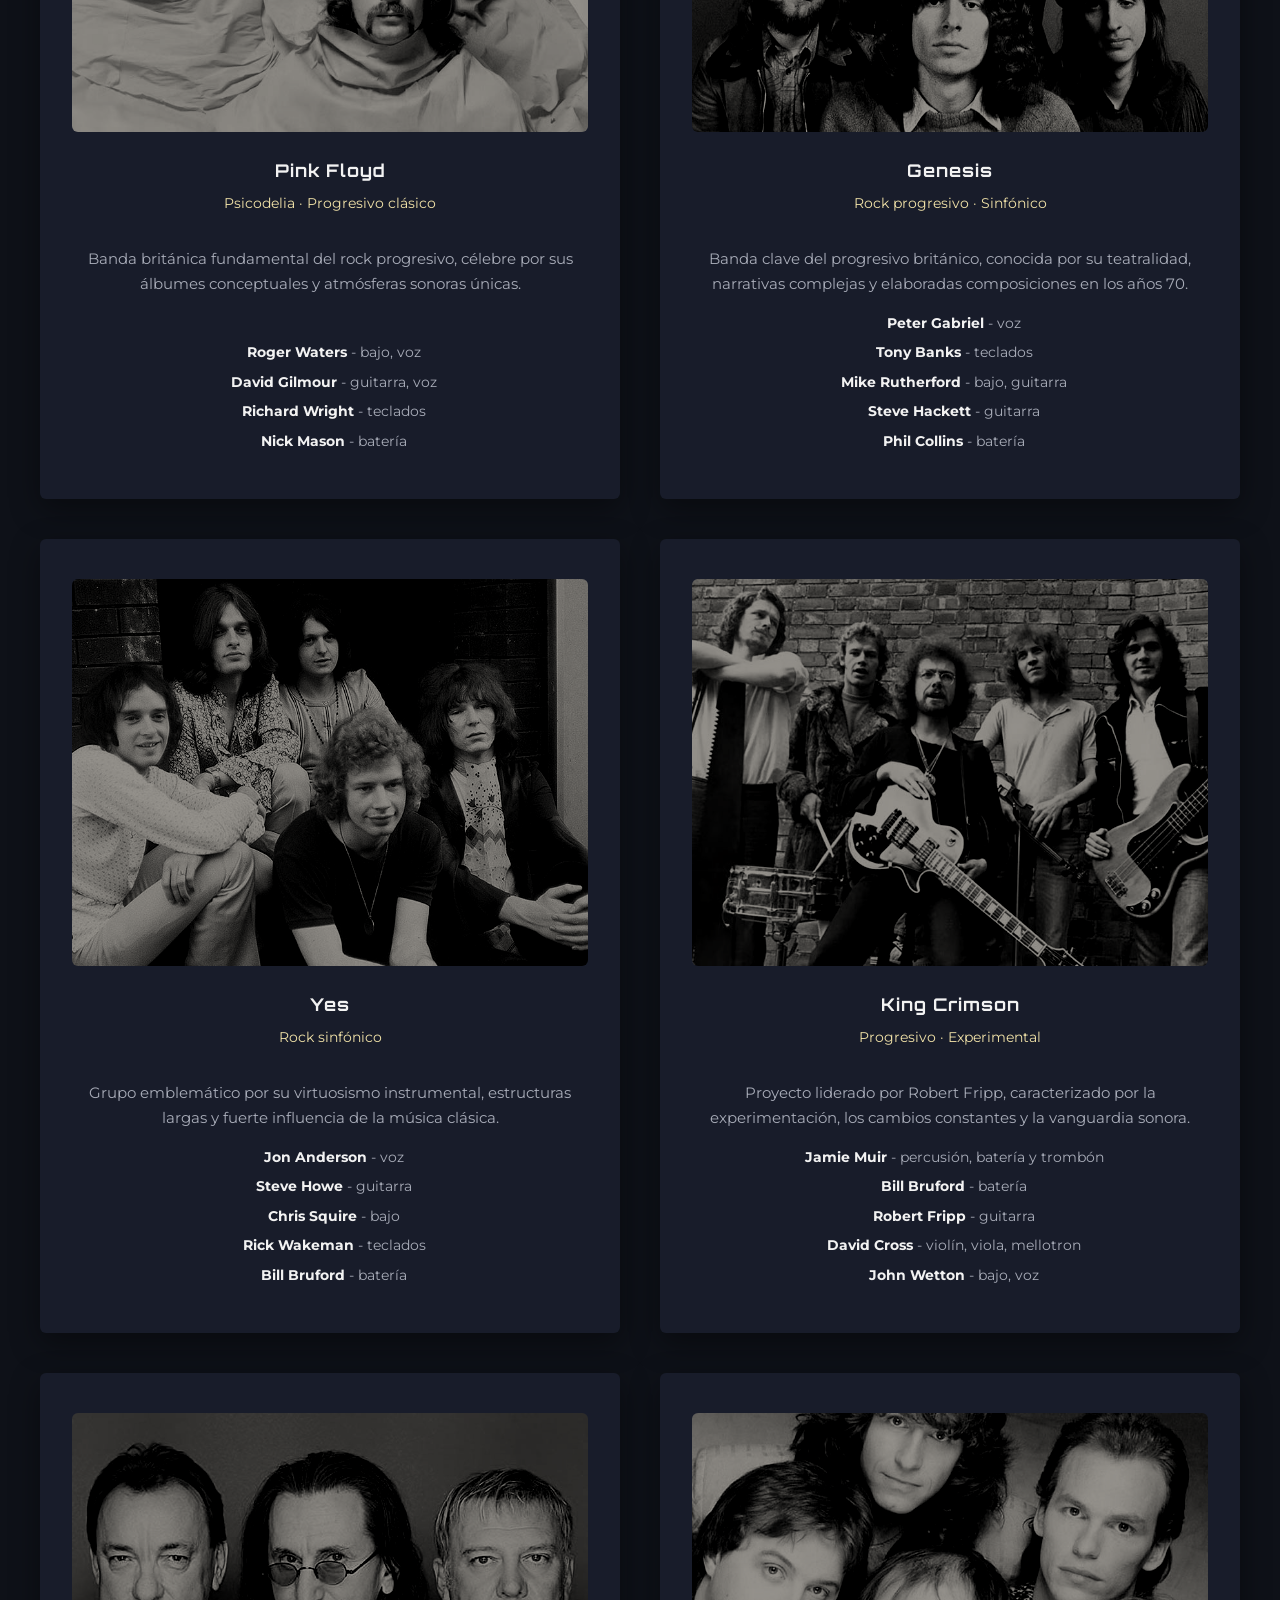
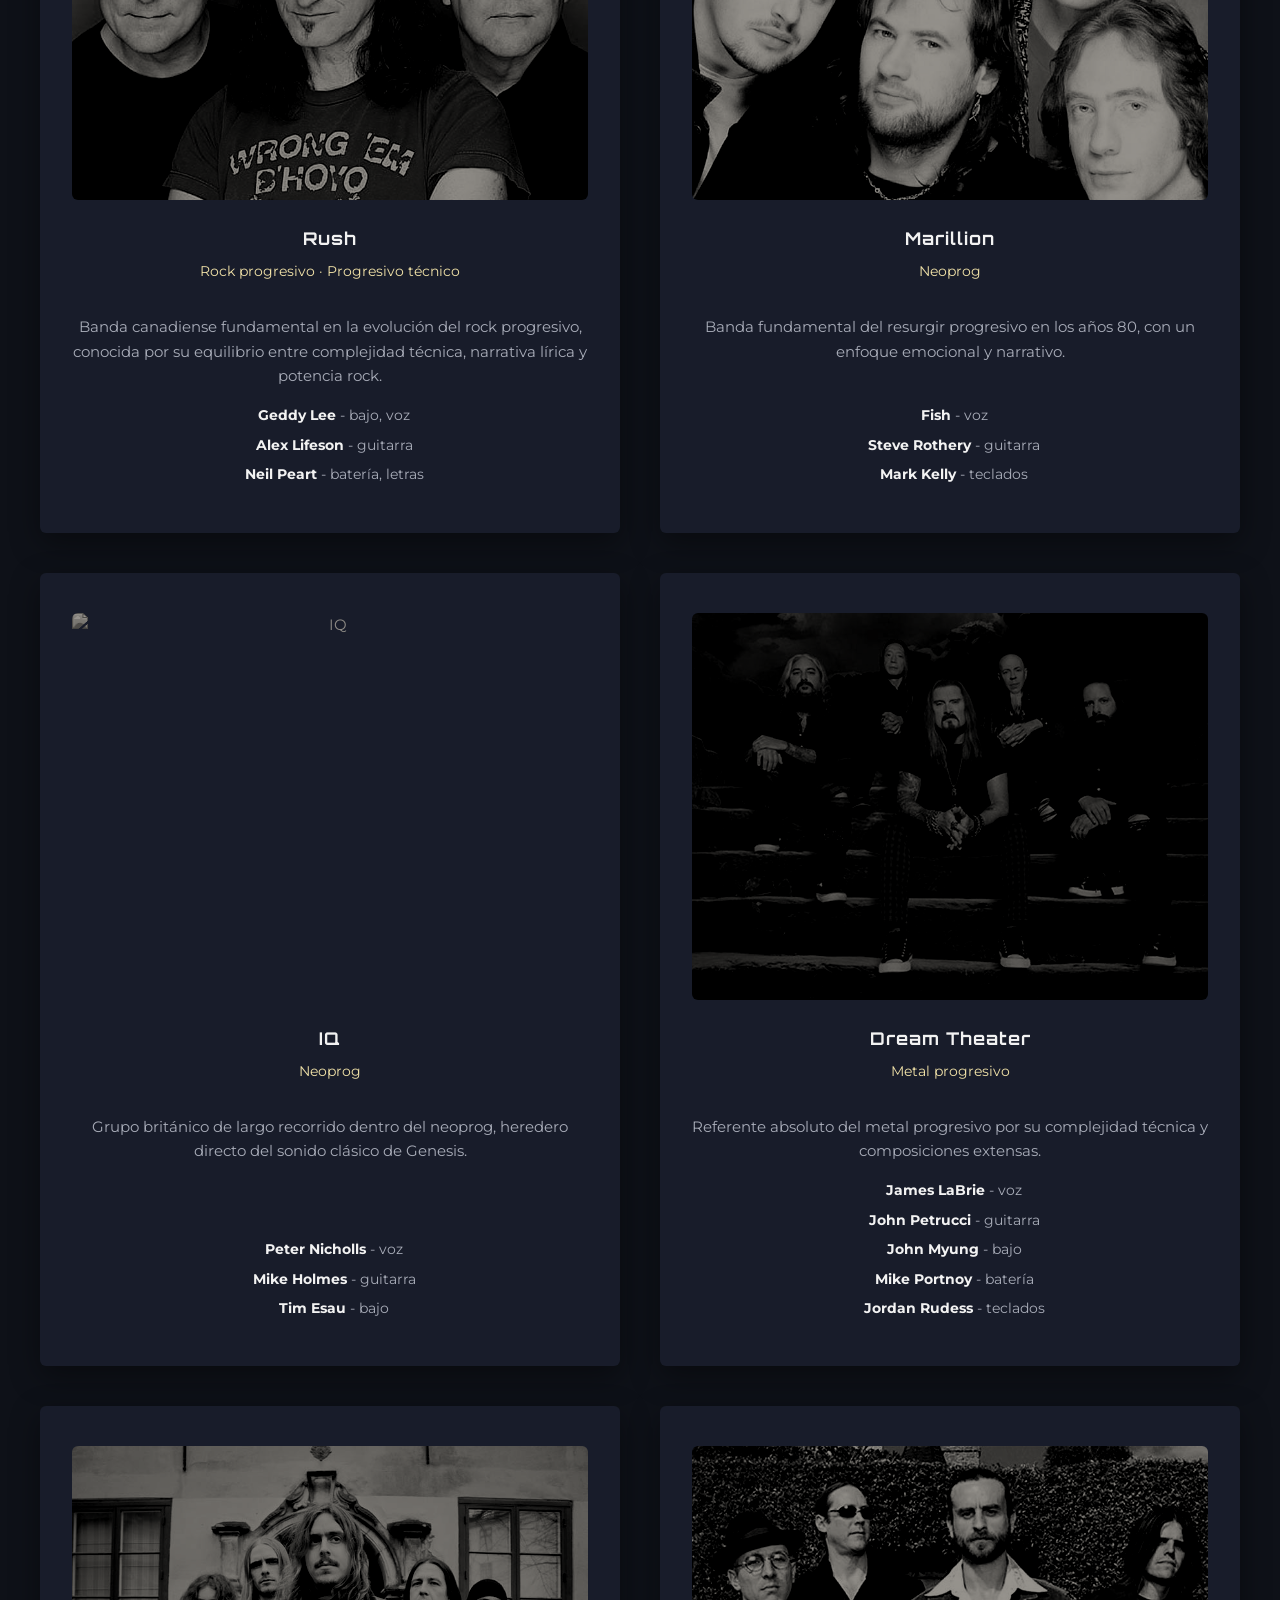
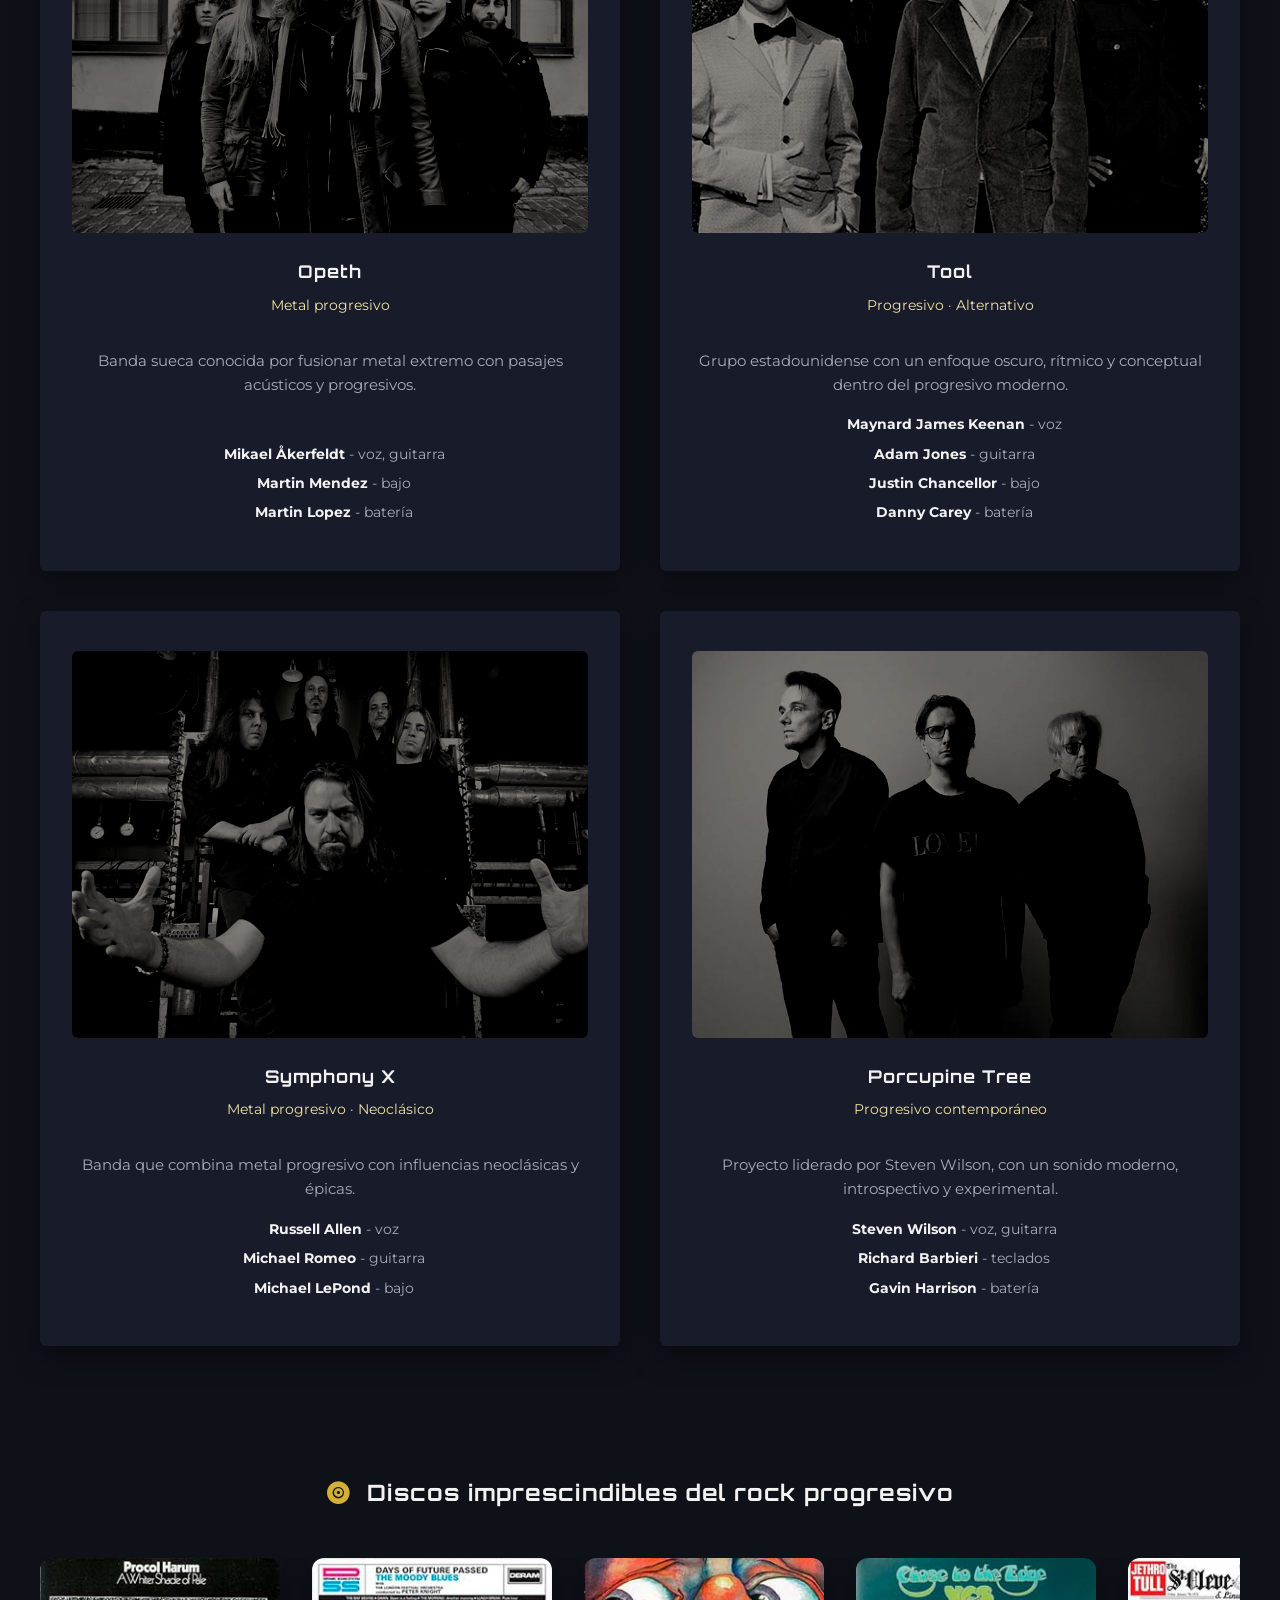
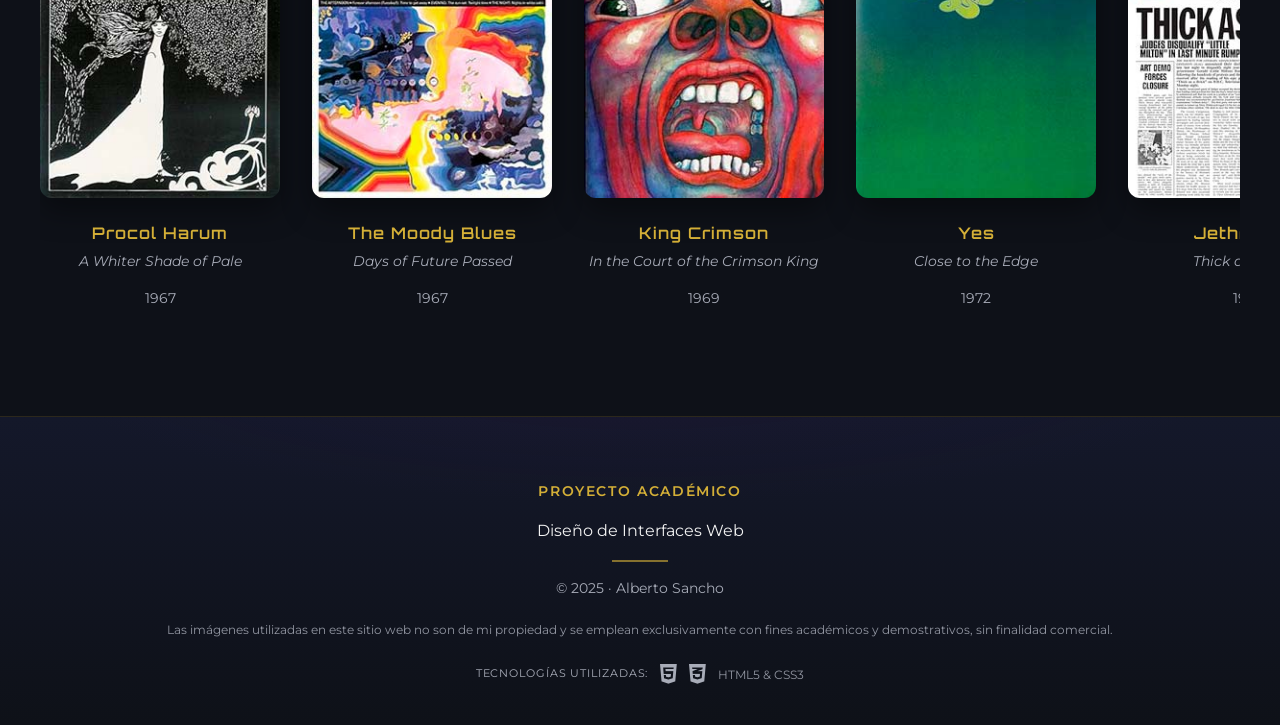
==== commit cd8df4dd: "ajuste footer" ====
--- a/public/index.html
+++ b/public/index.html
@@ -692,6 +692,14 @@
       <small class="footer__disclaimer">
         Las imágenes utilizadas en este sitio web no son de mi propiedad y se emplean exclusivamente con fines académicos y demostrativos, sin finalidad comercial.
       </small>
+
+      <div class="footer__tech">
+        <span class="footer__tech-label">Tecnologías utilizadas:</span>
+        <i class="fa-brands fa-html5" aria-hidden="true"></i>
+        <i class="fa-brands fa-css3-alt" aria-hidden="true"></i>
+        <span class="footer__tech-text">HTML5 & CSS3</span>
+      </div>
+
     </div>
   </footer>
 
--- a/public/css/style.css
+++ b/public/css/style.css
@@ -866,6 +866,31 @@
   opacity: 0.6;
 }
 
+.footer__tech {
+  margin-top: 1.5rem;
+  display: flex;
+  justify-content: center;
+  align-items: center;
+  gap: 0.75rem;
+
+  font-size: 0.8rem;
+  color: var(--color-text-muted);
+}
+
+.footer__tech i {
+  font-size: 1.4rem;
+}
+
+.footer__tech-label {
+  letter-spacing: 0.08em;
+  text-transform: uppercase;
+  font-size: 0.7rem;
+}
+
+.footer__tech-text {
+  font-size: 0.75rem;
+  opacity: 0.85;
+}
 
 /* =====================================================
    ASIDE - Modals
@@ -1189,7 +1214,7 @@
   }
 
   .etapas {
-    background-attachment: fixed; /* solo en desktop por performance */
+    background-attachment: fixed; /* Efecto Parallax -> solo en desktop por performance */
   }
 
   .etapas__timeline::before {
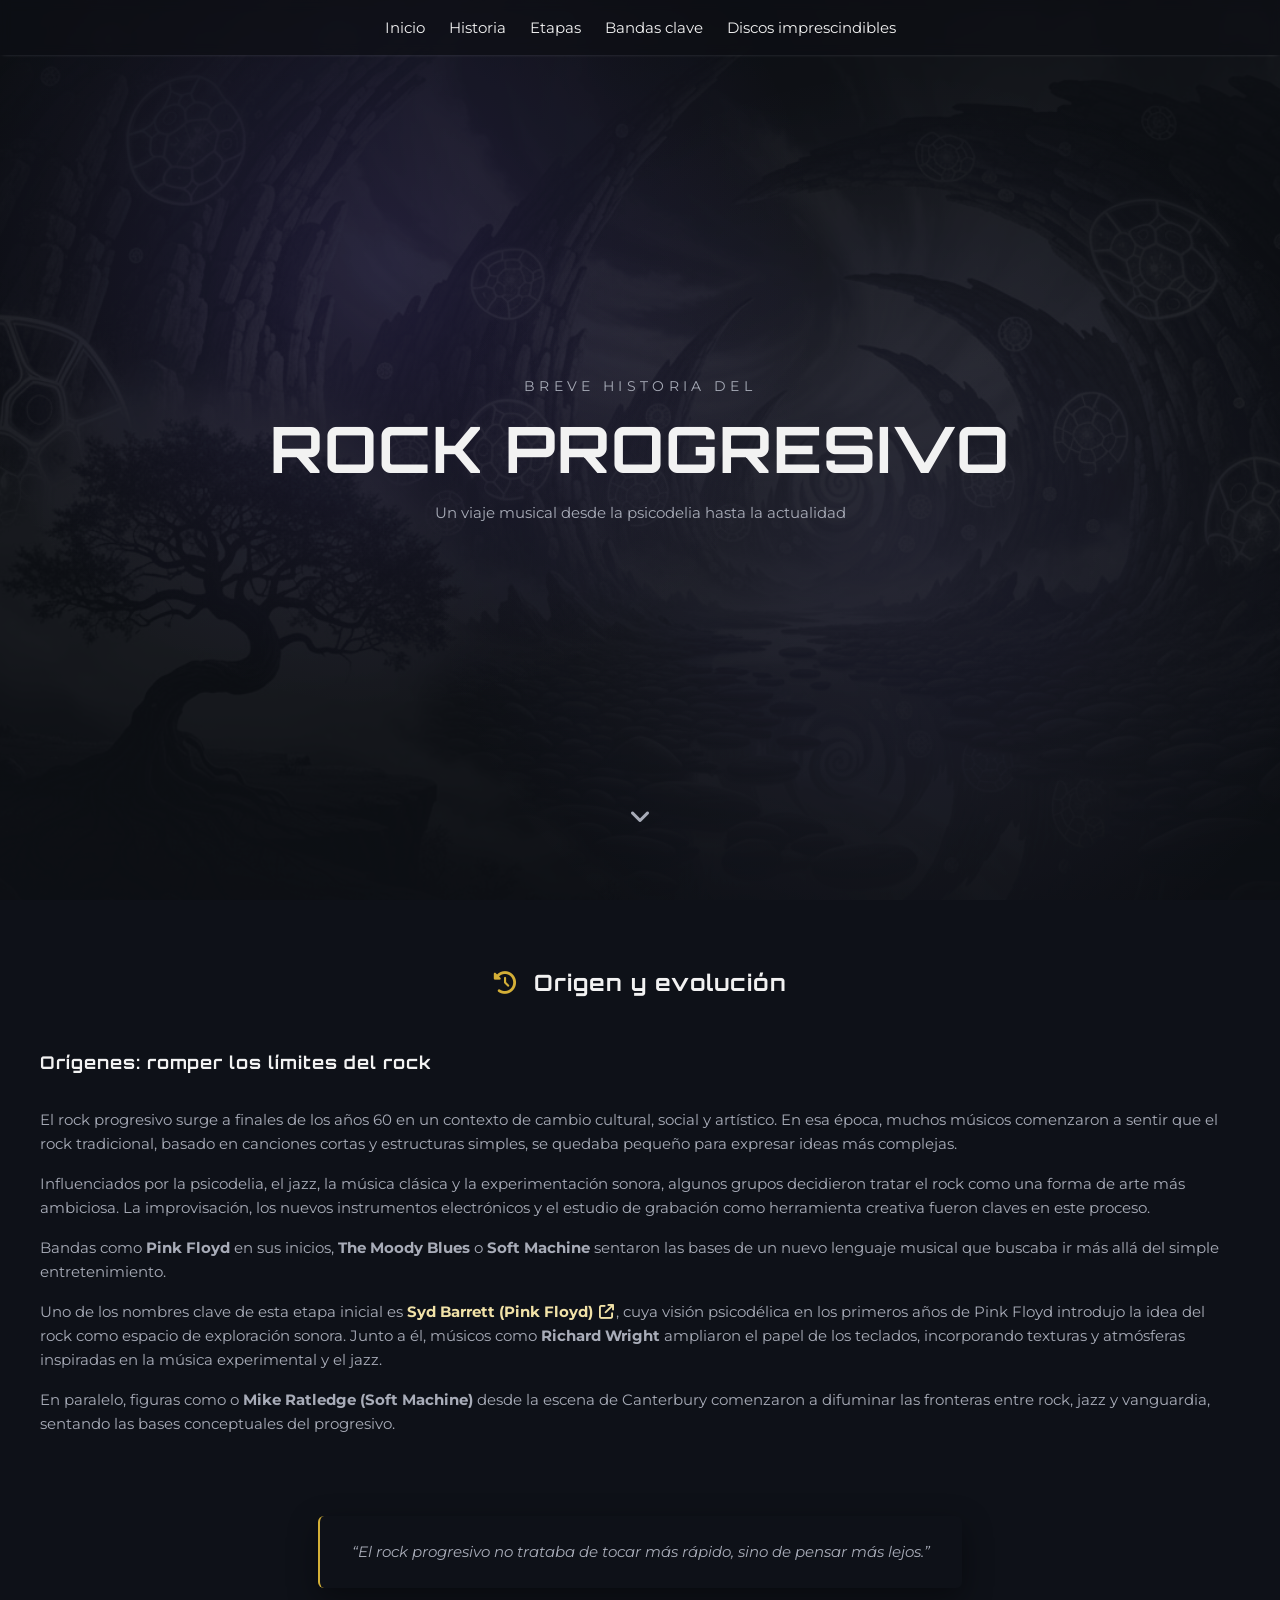
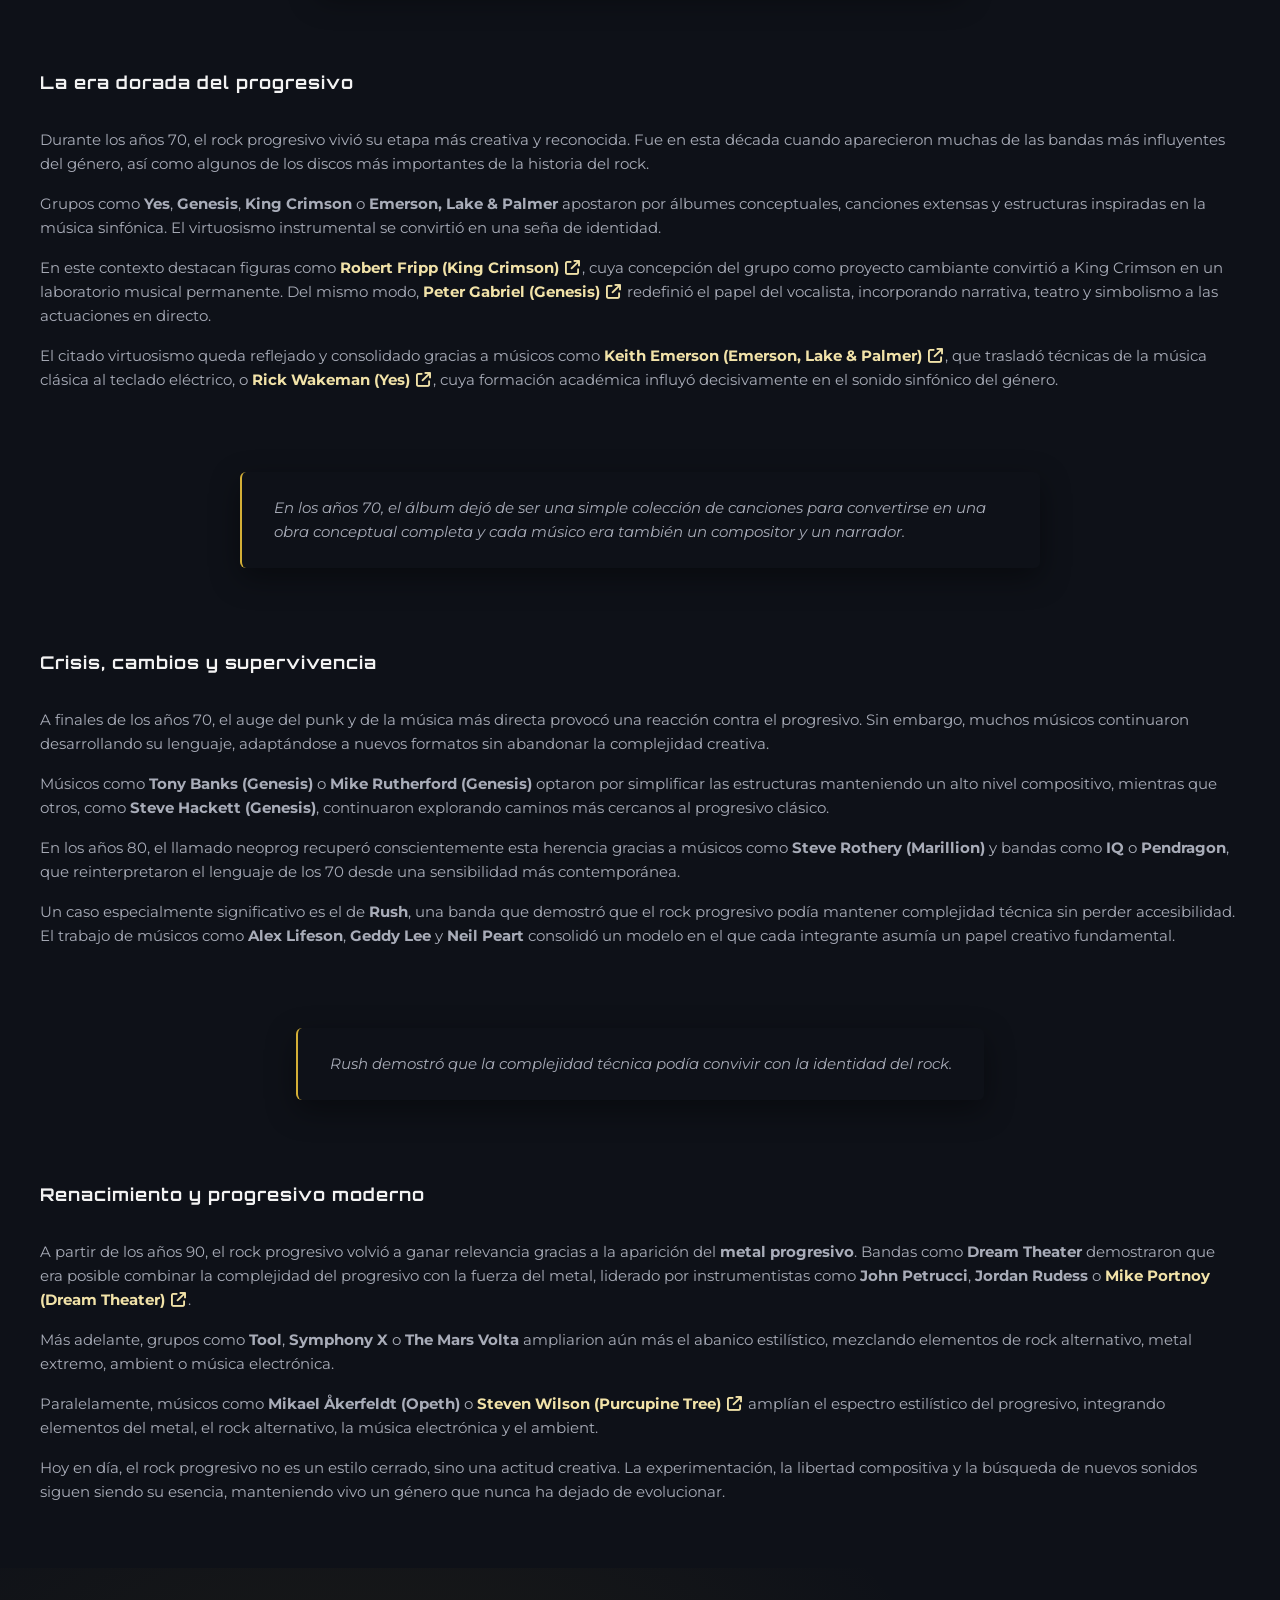
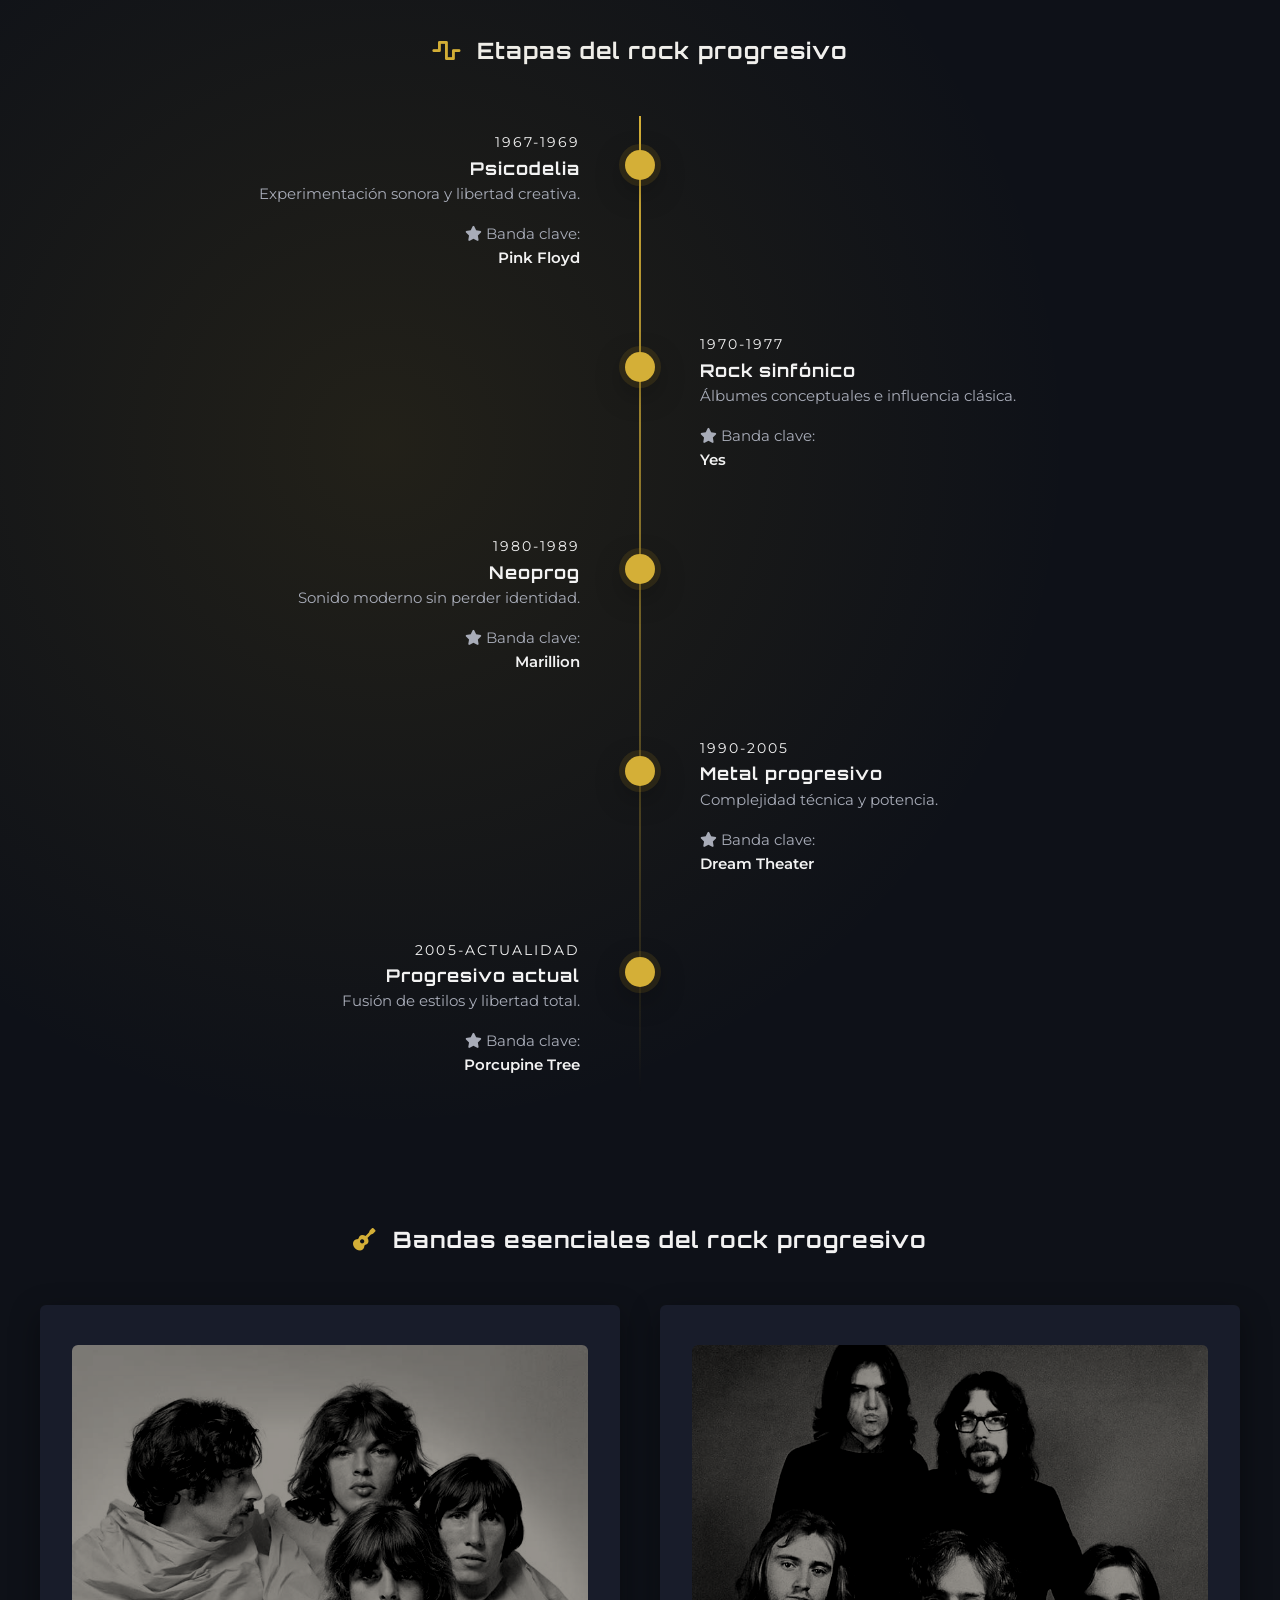
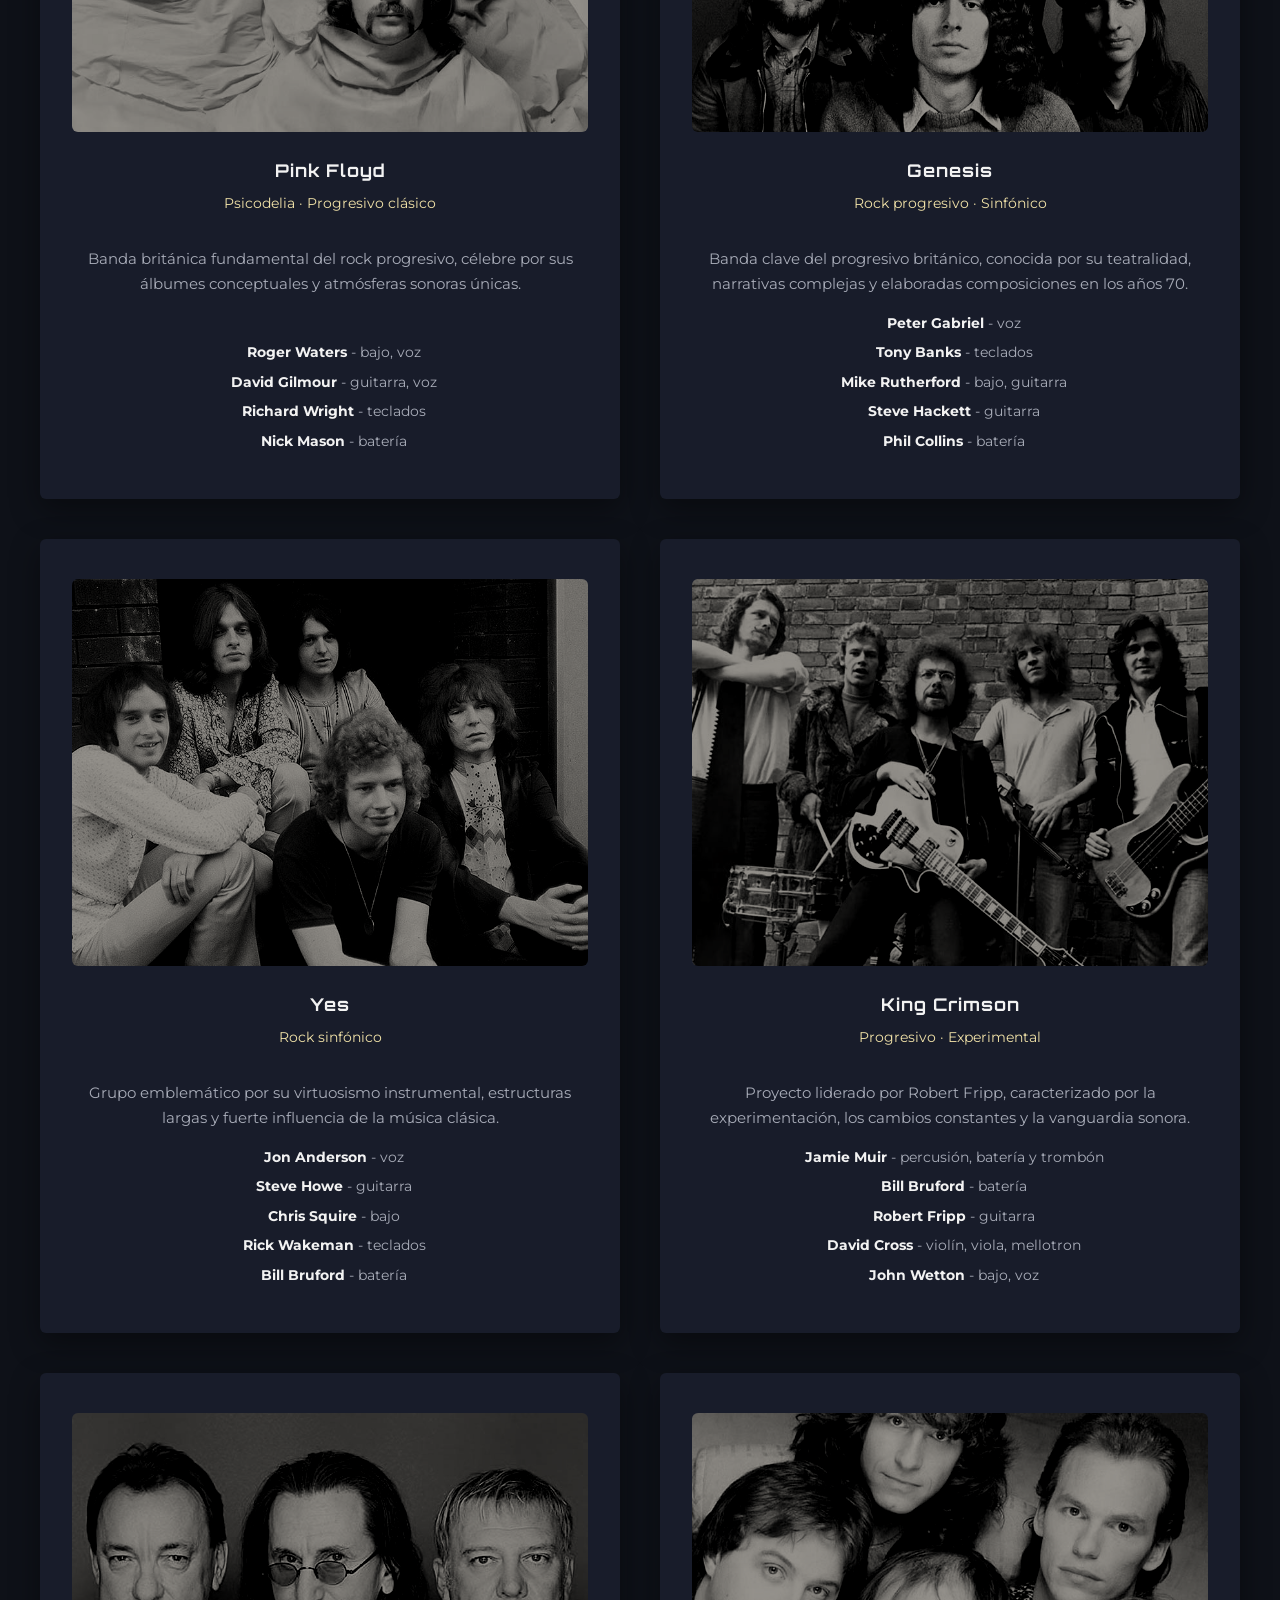
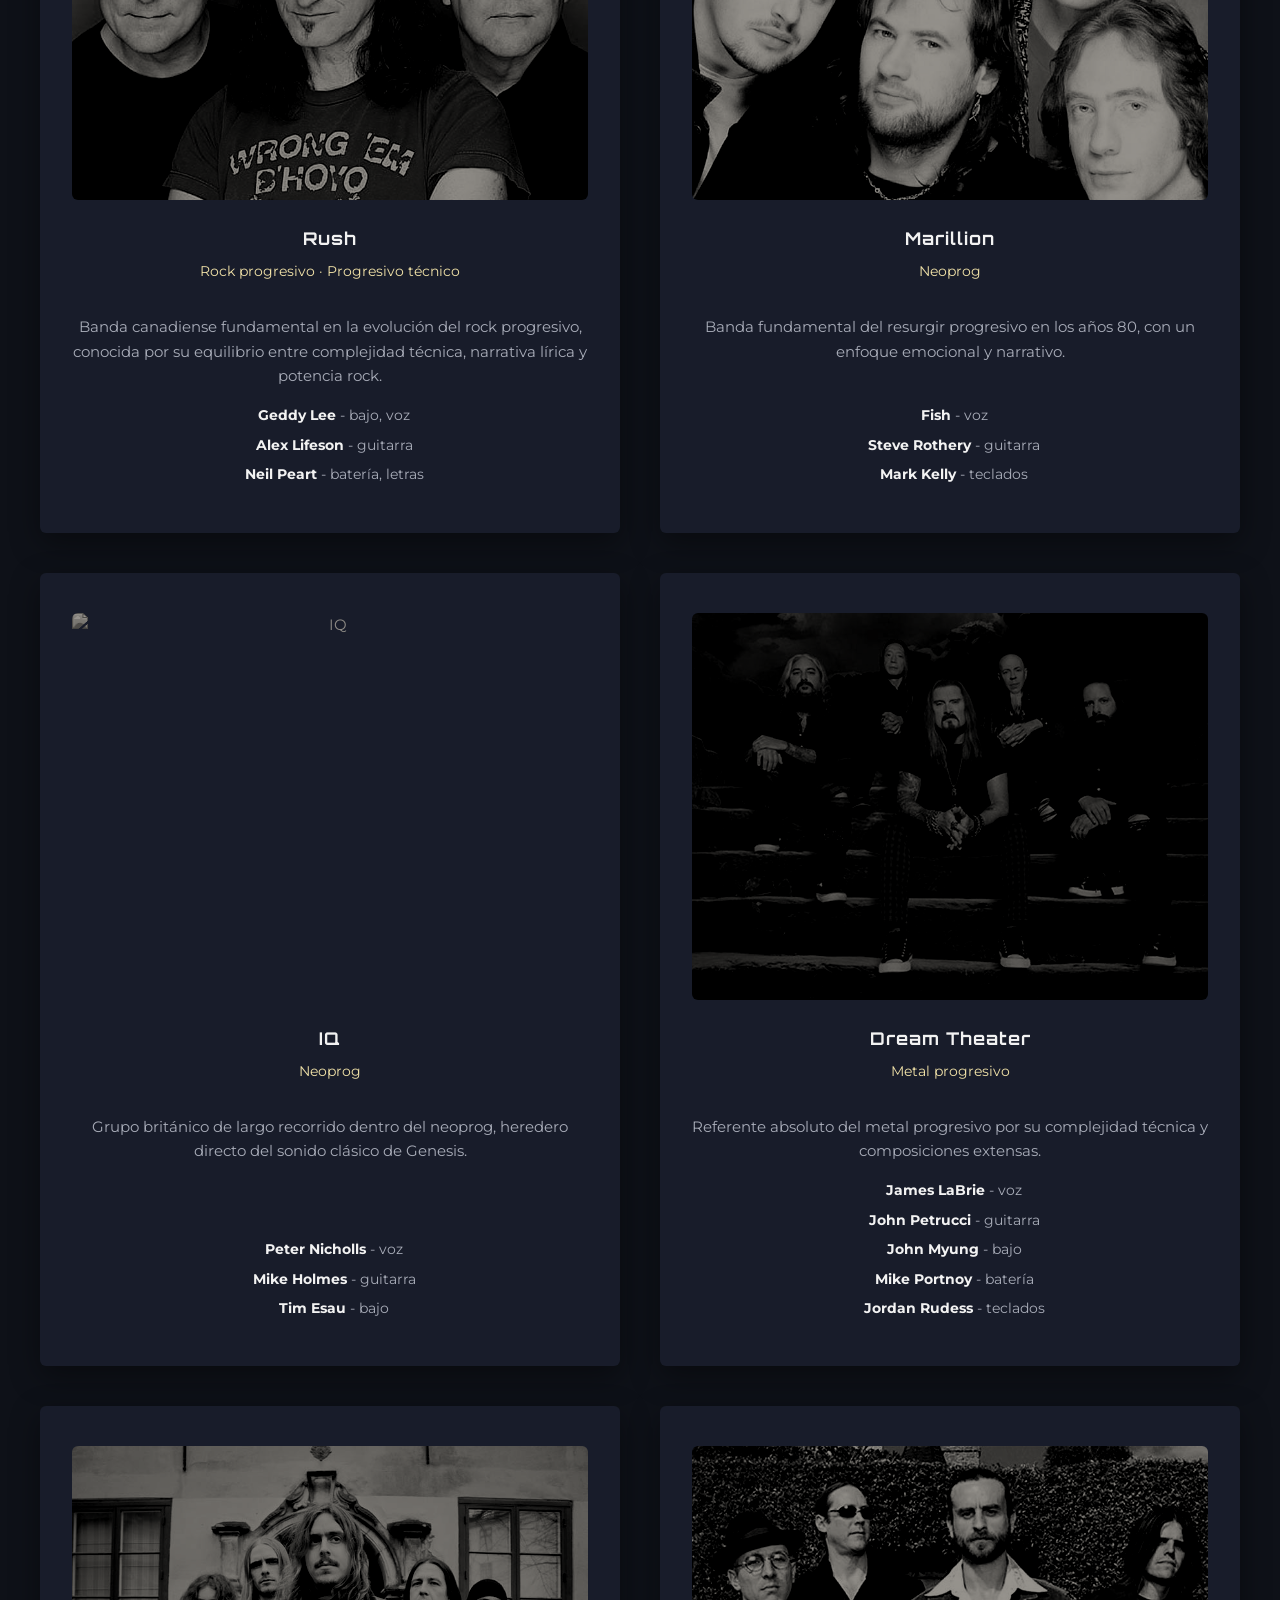
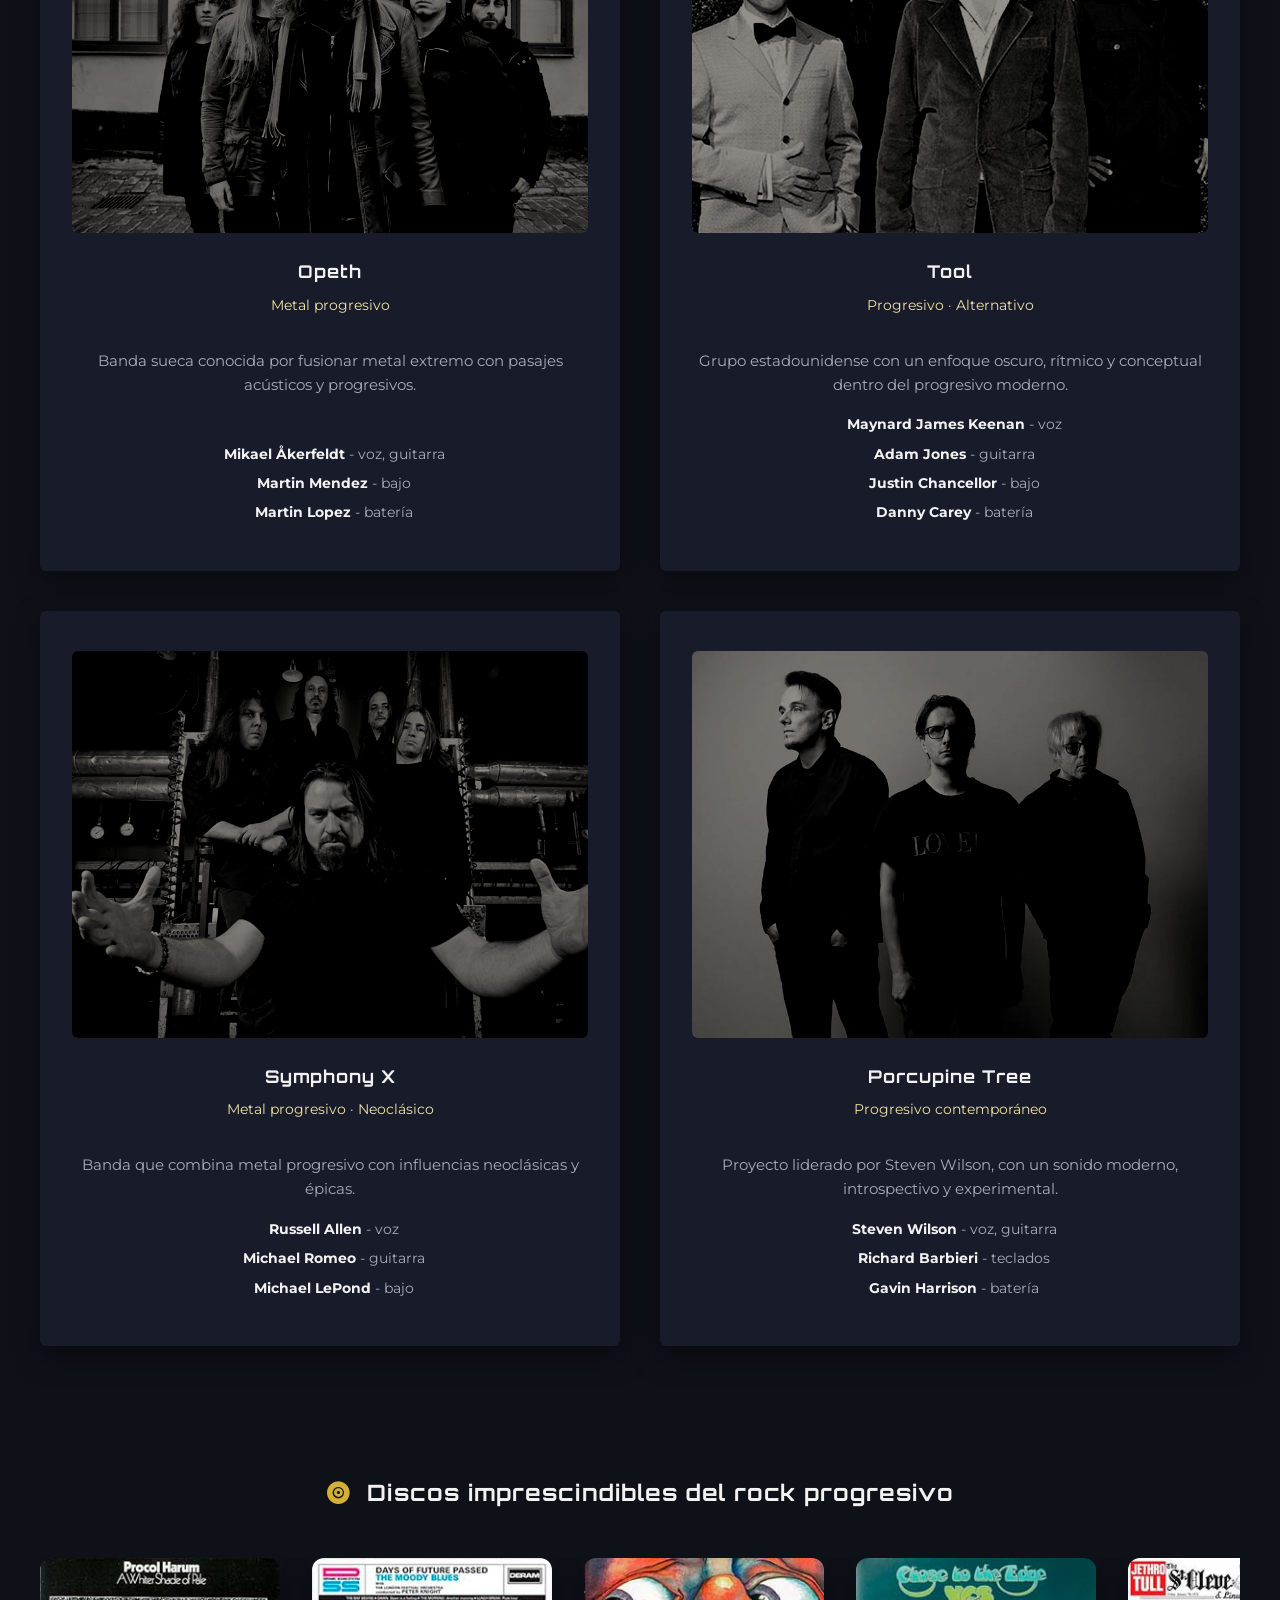
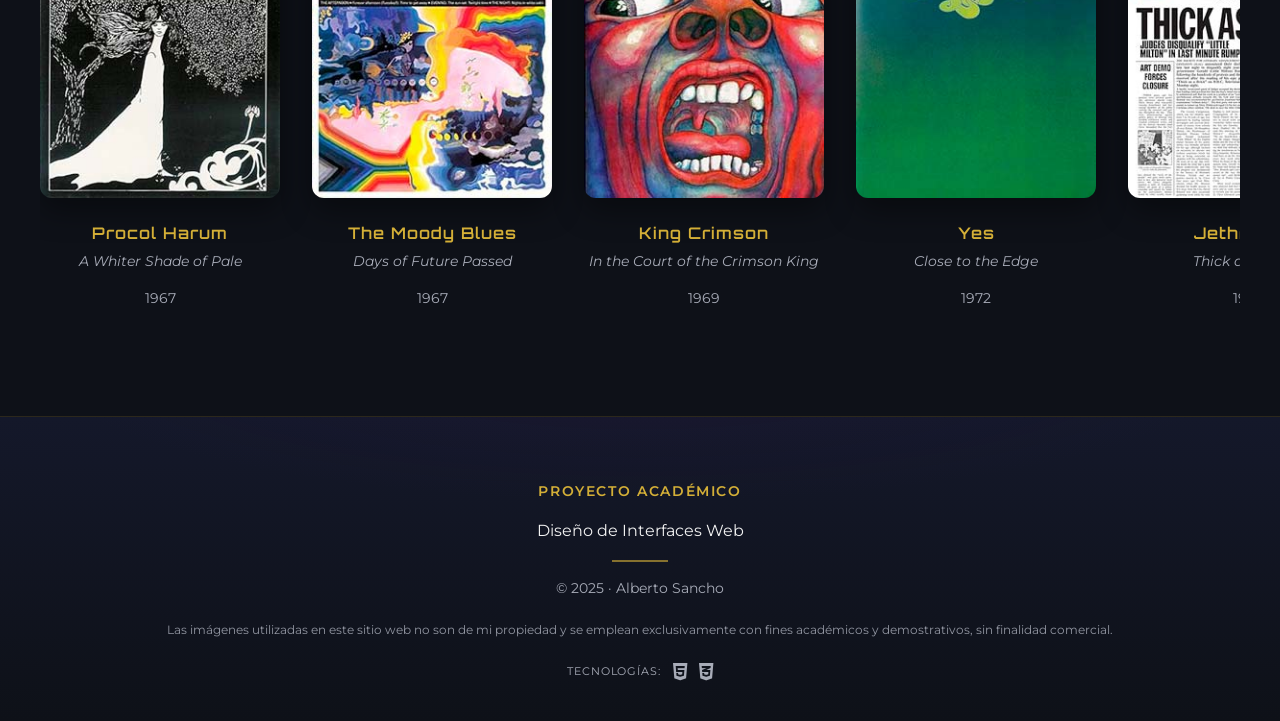
==== commit 7d7ecd38: "ajustes footer" ====
--- a/public/index.html
+++ b/public/index.html
@@ -694,10 +694,9 @@
       </small>
 
       <div class="footer__tech">
-        <span class="footer__tech-label">Tecnologías utilizadas:</span>
-        <i class="fa-brands fa-html5" aria-hidden="true"></i>
-        <i class="fa-brands fa-css3-alt" aria-hidden="true"></i>
-        <span class="footer__tech-text">HTML5 & CSS3</span>
+        <span class="footer__tech-label">Tecnologías:</span>
+        <i class="fa-brands fa-html5 fa-xl" aria-hidden="true"></i>
+        <i class="fa-brands fa-css3-alt fa-xl" aria-hidden="true"></i>
       </div>
 
     </div>
--- a/public/css/style.css
+++ b/public/css/style.css
@@ -877,19 +877,10 @@
   color: var(--color-text-muted);
 }
 
-.footer__tech i {
-  font-size: 1.4rem;
-}
-
 .footer__tech-label {
   letter-spacing: 0.08em;
   text-transform: uppercase;
   font-size: 0.7rem;
-}
-
-.footer__tech-text {
-  font-size: 0.75rem;
-  opacity: 0.85;
 }
 
 /* =====================================================
